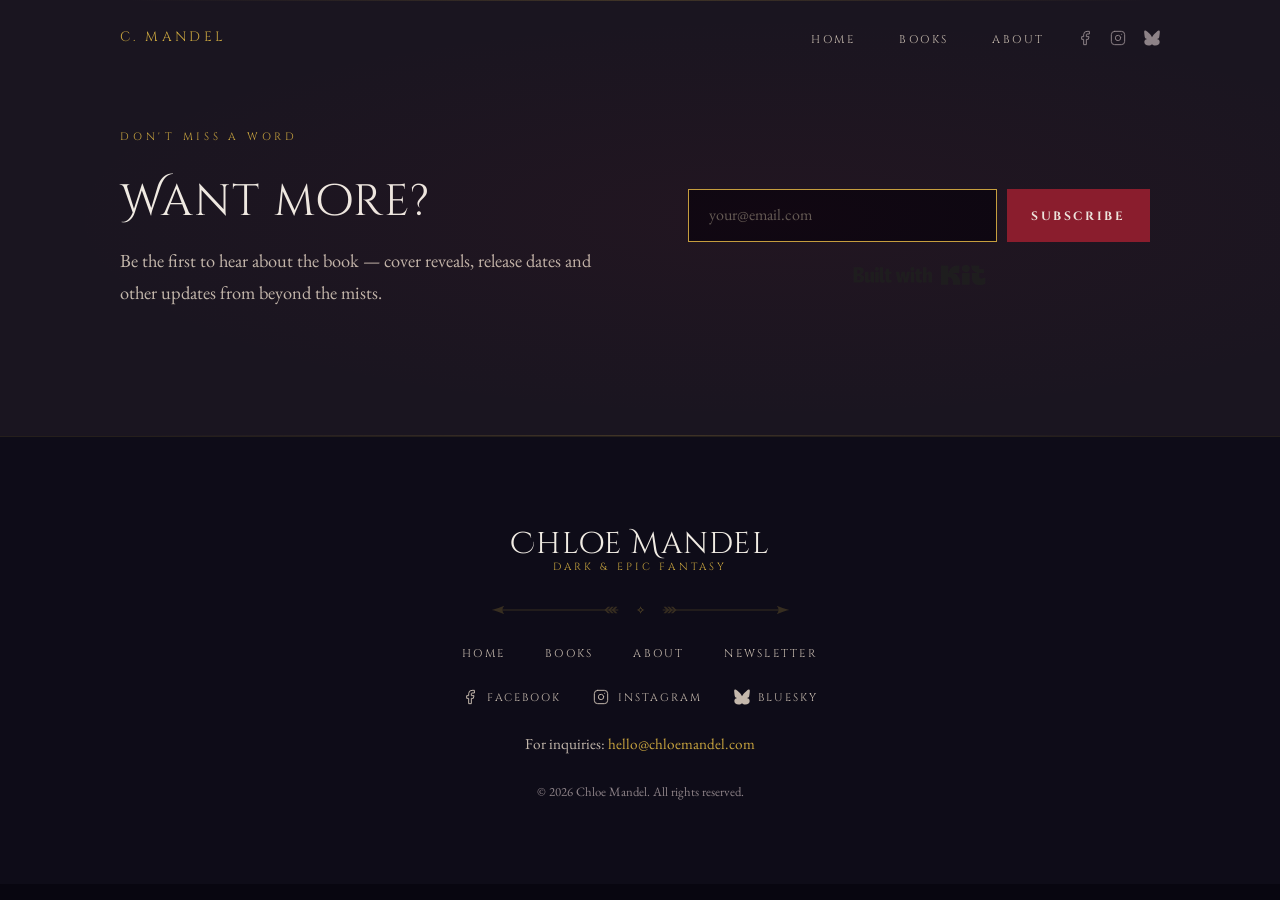
==== newsletter/index.html @ 5cdb10df "Add newsletter page" ====
<!DOCTYPE html>
<html lang="en">
<head>
  <meta charset="UTF-8">
  <meta name="viewport" content="width=device-width, initial-scale=1.0">

  <!-- ── Primary meta ───────────────────────────────────────── -->
  <title>Join the Newsletter — Chloe Mandel</title>
  <meta name="description" content="Be the first to hear about Chloe Mandel's dark epic fantasy debut, Curse of Nohvan — cover reveals, release dates and updates from beyond the mists.">
  <meta name="author" content="Chloe Mandel">
  <meta name="theme-color" content="#c9a53f" />
  <link rel="manifest" href="/manifest.json">

  <!-- ── Favicon ────────────────────────────────────────────── -->
  <link rel="icon" href="/images/favicon.svg" type="image/svg+xml">
  <link rel="icon" type="image/png" sizes="32x32" href="/images/favicon.png" />

  <!-- ── Apple touch icon ────────────────────────────────────────────── -->
  <link rel="apple-touch-icon" sizes="180x180" href="/images/apple-touch-icon.png" />

  <!-- ── Open Graph (Facebook, Instagram link previews, etc.) ─ -->
  <meta property="og:type"        content="website">
  <meta property="og:site_name"   content="Chloe Mandel">
  <meta property="og:title"       content="Join the Newsletter — Chloe Mandel">
  <meta property="og:description" content="Be the first to hear about Chloe Mandel's dark epic fantasy debut, Curse of Nohvan — cover reveals, release dates and updates from beyond the mists.">
  <meta property="og:url"         content="https://chloemandel.com/newsletter">
  <meta property="og:image"        content="https://chloemandel.com/images/og-image.jpg">
  <meta property="og:image:width"  content="1200">
  <meta property="og:image:height" content="630">
  <meta property="og:image:type"   content="image/jpeg">
  <meta property="og:image:alt" content="Dark epic fantasy teaser graphic for Chloe Mandel's upcoming debut novel, Curse of Nohvan." />
  <meta property="og:locale" content="en_GB" />

  <!-- ── Twitter / X Card (also used by Bluesky for previews) ─ -->
  <meta name="twitter:card"        content="summary_large_image">
  <meta name="twitter:title"       content="Join the Newsletter — Chloe Mandel">
  <meta name="twitter:description" content="Be the first to hear about Chloe Mandel's dark epic fantasy debut, Curse of Nohvan.">
  <meta name="twitter:image"       content="https://chloemandel.com/images/og-image.jpg">

  <!-- ── Canonical ────────────────────────────────────────────── -->
  <link rel="canonical" href="https://chloemandel.com/newsletter">

  <!-- ── Google Fonts ──────────────────────────────────────── -->
  <link rel="preconnect" href="https://fonts.googleapis.com">
  <link rel="preconnect" href="https://fonts.gstatic.com" crossorigin>
  <link rel="stylesheet" href="https://fonts.googleapis.com/css2?family=Cinzel+Decorative:wght@400;700&family=Cinzel:wght@400;500;600&family=EB+Garamond:ital,wght@0,400;0,500;1,400;1,500&display=swap">

  <!-- ── Theme (edit css/themes/current.css to switch themes) ── -->
  <link rel="stylesheet" href="/css/themes/current.css">
  <link rel="stylesheet" href="/css/style.css">

  <!-- ── Analytics ── -->
  <script defer src="https://cloud.umami.is/script.js" data-website-id="4a0a8cc6-1ae1-4042-9373-380e401a9824"></script>
</head>
<body>

  <!-- ══════════════════════════════
       NAVIGATION
  ══════════════════════════════ -->
  <header class="nav" id="nav">
    <div class="nav-inner">
      <a href="/index.html#home" class="nav-logo">C. Mandel</a>

      <nav>
        <ul class="nav-links" id="nav-links">
          <li><a href="/index.html#home">Home</a></li>
          <li><a href="/index.html#books">Books</a></li>
          <li><a href="/index.html#about">About</a></li>
        </ul>
      </nav>

      <!-- SOCIAL NAV — uncomment per platform as accounts go live -->
      <div class="nav-social" aria-label="Social media">
        <a href="https://www.facebook.com/profile.php?id=61591605517457" class="nav-social-link" aria-label="Facebook" rel="noopener noreferrer">
          <svg width="16" height="16" viewBox="0 0 24 24" fill="none" stroke="currentColor" stroke-width="1.5" stroke-linecap="round" stroke-linejoin="round" aria-hidden="true"><path d="M18 2h-3a5 5 0 0 0-5 5v3H7v4h3v8h4v-8h3l1-4h-4V7a1 1 0 0 1 1-1h3z"/></svg>
        </a>
        <a href="https://www.instagram.com/chloemandelwrites" class="nav-social-link" aria-label="Instagram" rel="noopener noreferrer">
          <svg width="16" height="16" viewBox="0 0 24 24" fill="none" stroke="currentColor" stroke-width="1.5" stroke-linecap="round" stroke-linejoin="round" aria-hidden="true"><rect x="2" y="2" width="20" height="20" rx="5"/><path d="M16 11.37A4 4 0 1 1 12.63 8 4 4 0 0 1 16 11.37z"/><line x1="17.5" y1="6.5" x2="17.51" y2="6.5"/></svg>
        </a>
        <a href="https://bsky.app/profile/chloemandel.com" class="nav-social-link" aria-label="Bluesky" rel="noopener noreferrer">
          <svg width="16" height="16" viewBox="0 0 24 24" fill="currentColor" aria-hidden="true"><path d="M12 10.8c-1.087-2.114-4.046-6.053-6.798-7.995C3.566 1.266 1.773.473 1.204.687c-.583.226-.93.959-.93 1.815 0 1.858.67 7.62 1.076 8.753.58 1.63 1.88 2.085 3.065 2.085.166 0 .33-.008.492-.024-.949.114-1.8.384-2.485.833C1.293 14.85.5 16.12.5 17.93c0 3.16 2.427 5.24 6.57 5.24 1.89 0 3.643-.477 4.214-1.434a9.94 9.94 0 0 0 .716-.466 9.94 9.94 0 0 0 .716.466c.571.957 2.324 1.434 4.214 1.434 4.143 0 6.57-2.08 6.57-5.24 0-1.81-.793-3.08-1.922-3.763-.685-.449-1.537-.719-2.485-.833.162.016.326.024.492.024 1.185 0 2.484-.455 3.065-2.085.406-1.133 1.076-6.895 1.076-8.753 0-.856-.347-1.59-.93-1.815-.569-.214-2.362.579-4 2.118C16.046 4.747 13.087 8.686 12 10.8z"/></svg>
        </a>
      </div>

      <button class="nav-toggle" aria-label="Toggle navigation" aria-expanded="false">
        <span></span>
        <span></span>
        <span></span>
      </button>
    </div>
  </header>

  <main>

    <!-- ══════════════════════════════
         NEWSLETTER
    ══════════════════════════════ -->
    <section id="newsletter" class="section section--newsletter fade-in">
      <div class="newsletter-atmosphere" aria-hidden="true"></div>
      <div class="container">
        <div class="newsletter-inner">

          <div class="newsletter-content">
            <span class="section-eyebrow">Don't miss a word</span>
            <h2 class="newsletter-title">Want more?</h2>
            <p class="newsletter-desc">
              Be the first to hear about the book &mdash; cover reveals, release dates and other updates from beyond the mists.
            </p>
          </div>

          <script async src="https://f.convertkit.com/ckjs/ck.5.js"></script>
          <form action="https://app.kit.com/forms/9597951/subscriptions" class="seva-form formkit-form" method="post" data-sv-form="9597951" data-uid="ffc2db7f0d" data-format="inline" data-version="5" data-options="{&quot;settings&quot;:{&quot;after_subscribe&quot;:{&quot;action&quot;:&quot;message&quot;,&quot;success_message&quot;:&quot;Success! Now check your email to confirm your subscription.&quot;,&quot;redirect_url&quot;:&quot;&quot;},&quot;analytics&quot;:{&quot;google&quot;:null,&quot;fathom&quot;:null,&quot;facebook&quot;:null,&quot;segment&quot;:null,&quot;pinterest&quot;:null,&quot;sparkloop&quot;:null,&quot;googletagmanager&quot;:null},&quot;modal&quot;:{&quot;trigger&quot;:&quot;timer&quot;,&quot;scroll_percentage&quot;:null,&quot;timer&quot;:5,&quot;devices&quot;:&quot;all&quot;,&quot;show_once_every&quot;:15},&quot;powered_by&quot;:{&quot;show&quot;:true,&quot;url&quot;:&quot;https://kit.com/features/forms?utm_campaign=poweredby&amp;utm_content=form&amp;utm_medium=referral&amp;utm_source=dynamic&quot;},&quot;recaptcha&quot;:{&quot;enabled&quot;:true},&quot;return_visitor&quot;:{&quot;action&quot;:&quot;show&quot;,&quot;custom_content&quot;:&quot;&quot;},&quot;slide_in&quot;:{&quot;display_in&quot;:&quot;bottom_right&quot;,&quot;trigger&quot;:&quot;timer&quot;,&quot;scroll_percentage&quot;:null,&quot;timer&quot;:5,&quot;devices&quot;:&quot;all&quot;,&quot;show_once_every&quot;:15},&quot;sticky_bar&quot;:{&quot;display_in&quot;:&quot;top&quot;,&quot;trigger&quot;:&quot;timer&quot;,&quot;scroll_percentage&quot;:null,&quot;timer&quot;:5,&quot;devices&quot;:&quot;all&quot;,&quot;show_once_every&quot;:15}},&quot;version&quot;:&quot;5&quot;}" min-width="400 500 600 700 800"><div data-style="clean"><ul class="formkit-alert formkit-alert-error" data-element="errors" data-group="alert"></ul><div data-element="fields" data-stacked="false" class="seva-fields formkit-fields"><div class="formkit-field"><input class="formkit-input" name="email_address" aria-label="your@email.com" placeholder="your@email.com" required="" type="email" style="color: rgb(122, 111, 101); border-color: rgb(201, 165, 63); border-radius: 0px; font-weight: 400;"></div><button data-element="submit" class="formkit-submit formkit-submit" style="color: rgb(241, 236, 228); background-color: rgb(138, 29, 45); border-radius: 0px; font-weight: 700;"><div class="formkit-spinner"><div></div><div></div><div></div></div><span class="">Subscribe</span></button></div><div class="formkit-powered-by-convertkit-container"><a href="https://kit.com/features/forms?utm_campaign=poweredby&amp;utm_content=form&amp;utm_medium=referral&amp;utm_source=dynamic" data-element="powered-by" class="formkit-powered-by-convertkit" data-variant="dark" target="_blank" rel="nofollow noopener">Built with Kit</a></div></div><style>.formkit-form[data-uid="ffc2db7f0d"] *{box-sizing:border-box;}.formkit-form[data-uid="ffc2db7f0d"]{-webkit-font-smoothing:antialiased;-moz-osx-font-smoothing:grayscale;}.formkit-form[data-uid="ffc2db7f0d"] legend{border:none;font-size:inherit;margin-bottom:10px;padding:0;position:relative;display:table;}.formkit-form[data-uid="ffc2db7f0d"] fieldset{border:0;padding:0.01em 0 0 0;margin:0;min-width:0;}.formkit-form[data-uid="ffc2db7f0d"] body:not(:-moz-handler-blocked) fieldset{display:table-cell;}.formkit-form[data-uid="ffc2db7f0d"] h1,.formkit-form[data-uid="ffc2db7f0d"] h2,.formkit-form[data-uid="ffc2db7f0d"] h3,.formkit-form[data-uid="ffc2db7f0d"] h4,.formkit-form[data-uid="ffc2db7f0d"] h5,.formkit-form[data-uid="ffc2db7f0d"] h6{color:inherit;font-size:inherit;font-weight:inherit;}.formkit-form[data-uid="ffc2db7f0d"] h2{font-size:1.5em;margin:1em 0;}.formkit-form[data-uid="ffc2db7f0d"] h3{font-size:1.17em;margin:1em 0;}.formkit-form[data-uid="ffc2db7f0d"] p{color:inherit;font-size:inherit;font-weight:inherit;}.formkit-form[data-uid="ffc2db7f0d"] ol:not([template-default]),.formkit-form[data-uid="ffc2db7f0d"] ul:not([template-default]),.formkit-form[data-uid="ffc2db7f0d"] blockquote:not([template-default]){text-align:left;}.formkit-form[data-uid="ffc2db7f0d"] p:not([template-default]),.formkit-form[data-uid="ffc2db7f0d"] hr:not([template-default]),.formkit-form[data-uid="ffc2db7f0d"] blockquote:not([template-default]),.formkit-form[data-uid="ffc2db7f0d"] ol:not([template-default]),.formkit-form[data-uid="ffc2db7f0d"] ul:not([template-default]){color:inherit;font-style:initial;}.formkit-form[data-uid="ffc2db7f0d"] .ordered-list,.formkit-form[data-uid="ffc2db7f0d"] .unordered-list{list-style-position:outside !important;padding-left:1em;}.formkit-form[data-uid="ffc2db7f0d"] .list-item{padding-left:0;}.formkit-form[data-uid="ffc2db7f0d"][data-format="modal"]{display:none;}.formkit-form[data-uid="ffc2db7f0d"][data-format="slide in"]{display:none;}.formkit-form[data-uid="ffc2db7f0d"][data-format="sticky bar"]{display:none;}.formkit-sticky-bar .formkit-form[data-uid="ffc2db7f0d"][data-format="sticky bar"]{display:block;}.formkit-form[data-uid="ffc2db7f0d"] .formkit-input,.formkit-form[data-uid="ffc2db7f0d"] .formkit-select,.formkit-form[data-uid="ffc2db7f0d"] .formkit-checkboxes{width:100%;}.formkit-form[data-uid="ffc2db7f0d"] .formkit-button,.formkit-form[data-uid="ffc2db7f0d"] .formkit-submit{border:0;border-radius:5px;color:#ffffff;cursor:pointer;display:inline-block;text-align:center;font-size:15px;font-weight:500;cursor:pointer;margin-bottom:15px;overflow:hidden;padding:0;position:relative;vertical-align:middle;}.formkit-form[data-uid="ffc2db7f0d"] .formkit-button:hover,.formkit-form[data-uid="ffc2db7f0d"] .formkit-submit:hover,.formkit-form[data-uid="ffc2db7f0d"] .formkit-button:focus,.formkit-form[data-uid="ffc2db7f0d"] .formkit-submit:focus{outline:none;}.formkit-form[data-uid="ffc2db7f0d"] .formkit-button:hover > span,.formkit-form[data-uid="ffc2db7f0d"] .formkit-submit:hover > span,.formkit-form[data-uid="ffc2db7f0d"] .formkit-button:focus > span,.formkit-form[data-uid="ffc2db7f0d"] .formkit-submit:focus > span{background-color:rgba(0,0,0,0.1);}.formkit-form[data-uid="ffc2db7f0d"] .formkit-button > span,.formkit-form[data-uid="ffc2db7f0d"] .formkit-submit > span{display:block;-webkit-transition:all 300ms ease-in-out;transition:all 300ms ease-in-out;padding:12px 24px;}.formkit-form[data-uid="ffc2db7f0d"] .formkit-input{background:#ffffff;font-size:15px;padding:12px;border:1px solid #e3e3e3;-webkit-flex:1 0 auto;-ms-flex:1 0 auto;flex:1 0 auto;line-height:1.4;margin:0;-webkit-transition:border-color ease-out 300ms;transition:border-color ease-out 300ms;}.formkit-form[data-uid="ffc2db7f0d"] .formkit-input:focus{outline:none;border-color:#1677be;-webkit-transition:border-color ease 300ms;transition:border-color ease 300ms;}.formkit-form[data-uid="ffc2db7f0d"] .formkit-input::-webkit-input-placeholder{color:inherit;opacity:0.8;}.formkit-form[data-uid="ffc2db7f0d"] .formkit-input::-moz-placeholder{color:inherit;opacity:0.8;}.formkit-form[data-uid="ffc2db7f0d"] .formkit-input:-ms-input-placeholder{color:inherit;opacity:0.8;}.formkit-form[data-uid="ffc2db7f0d"] .formkit-input::placeholder{color:inherit;opacity:0.8;}.formkit-form[data-uid="ffc2db7f0d"] [data-group="dropdown"]{position:relative;display:inline-block;width:100%;}.formkit-form[data-uid="ffc2db7f0d"] [data-group="dropdown"]::before{content:"";top:calc(50% - 2.5px);right:10px;position:absolute;pointer-events:none;border-color:#4f4f4f transparent transparent transparent;border-style:solid;border-width:6px 6px 0 6px;height:0;width:0;z-index:999;}.formkit-form[data-uid="ffc2db7f0d"] [data-group="dropdown"] select{height:auto;width:100%;cursor:pointer;color:#333333;line-height:1.4;margin-bottom:0;padding:0 6px;-webkit-appearance:none;-moz-appearance:none;appearance:none;font-size:15px;padding:12px;padding-right:25px;border:1px solid #e3e3e3;background:#ffffff;}.formkit-form[data-uid="ffc2db7f0d"] [data-group="dropdown"] select:focus{outline:none;}.formkit-form[data-uid="ffc2db7f0d"] [data-group="checkboxes"]{text-align:left;margin:0;}.formkit-form[data-uid="ffc2db7f0d"] [data-group="checkboxes"] [data-group="checkbox"]{margin-bottom:10px;}.formkit-form[data-uid="ffc2db7f0d"] [data-group="checkboxes"] [data-group="checkbox"] *{cursor:pointer;}.formkit-form[data-uid="ffc2db7f0d"] [data-group="checkboxes"] [data-group="checkbox"]:last-of-type{margin-bottom:0;}.formkit-form[data-uid="ffc2db7f0d"] [data-group="checkboxes"] [data-group="checkbox"] input[type="checkbox"]{display:none;}.formkit-form[data-uid="ffc2db7f0d"] [data-group="checkboxes"] [data-group="checkbox"] input[type="checkbox"] + label::after{content:none;}.formkit-form[data-uid="ffc2db7f0d"] [data-group="checkboxes"] [data-group="checkbox"] input[type="checkbox"]:checked + label::after{border-color:#ffffff;content:"";}.formkit-form[data-uid="ffc2db7f0d"] [data-group="checkboxes"] [data-group="checkbox"] input[type="checkbox"]:checked + label::before{background:#10bf7a;border-color:#10bf7a;}.formkit-form[data-uid="ffc2db7f0d"] [data-group="checkboxes"] [data-group="checkbox"] label{position:relative;display:inline-block;padding-left:28px;}.formkit-form[data-uid="ffc2db7f0d"] [data-group="checkboxes"] [data-group="checkbox"] label::before,.formkit-form[data-uid="ffc2db7f0d"] [data-group="checkboxes"] [data-group="checkbox"] label::after{position:absolute;content:"";display:inline-block;}.formkit-form[data-uid="ffc2db7f0d"] [data-group="checkboxes"] [data-group="checkbox"] label::before{height:16px;width:16px;border:1px solid #e3e3e3;background:#ffffff;left:0px;top:3px;}.formkit-form[data-uid="ffc2db7f0d"] [data-group="checkboxes"] [data-group="checkbox"] label::after{height:4px;width:8px;border-left:2px solid #4d4d4d;border-bottom:2px solid #4d4d4d;-webkit-transform:rotate(-45deg);-ms-transform:rotate(-45deg);transform:rotate(-45deg);left:4px;top:8px;}.formkit-form[data-uid="ffc2db7f0d"] .formkit-alert{background:#f9fafb;border:1px solid #e3e3e3;border-radius:5px;-webkit-flex:1 0 auto;-ms-flex:1 0 auto;flex:1 0 auto;list-style:none;margin:25px auto;padding:12px;text-align:center;width:100%;}.formkit-form[data-uid="ffc2db7f0d"] .formkit-alert:empty{display:none;}.formkit-form[data-uid="ffc2db7f0d"] .formkit-alert-success{background:#d3fbeb;border-color:#10bf7a;color:#0c905c;}.formkit-form[data-uid="ffc2db7f0d"] .formkit-alert-error{background:#fde8e2;border-color:#f2643b;color:#ea4110;}.formkit-form[data-uid="ffc2db7f0d"] .formkit-spinner{display:-webkit-box;display:-webkit-flex;display:-ms-flexbox;display:flex;height:0px;width:0px;margin:0 auto;position:absolute;top:0;left:0;right:0;width:0px;overflow:hidden;text-align:center;-webkit-transition:all 300ms ease-in-out;transition:all 300ms ease-in-out;}.formkit-form[data-uid="ffc2db7f0d"] .formkit-spinner > div{margin:auto;width:12px;height:12px;background-color:#fff;opacity:0.3;border-radius:100%;display:inline-block;-webkit-animation:formkit-bouncedelay-formkit-form-data-uid-ffc2db7f0d- 1.4s infinite ease-in-out both;animation:formkit-bouncedelay-formkit-form-data-uid-ffc2db7f0d- 1.4s infinite ease-in-out both;}.formkit-form[data-uid="ffc2db7f0d"] .formkit-spinner > div:nth-child(1){-webkit-animation-delay:-0.32s;animation-delay:-0.32s;}.formkit-form[data-uid="ffc2db7f0d"] .formkit-spinner > div:nth-child(2){-webkit-animation-delay:-0.16s;animation-delay:-0.16s;}.formkit-form[data-uid="ffc2db7f0d"] .formkit-submit[data-active] .formkit-spinner{opacity:1;height:100%;width:50px;}.formkit-form[data-uid="ffc2db7f0d"] .formkit-submit[data-active] .formkit-spinner ~ span{opacity:0;}.formkit-form[data-uid="ffc2db7f0d"] .formkit-powered-by[data-active="false"]{opacity:0.35;}.formkit-form[data-uid="ffc2db7f0d"] .formkit-powered-by-convertkit-container{display:-webkit-box;display:-webkit-flex;display:-ms-flexbox;display:flex;width:100%;margin:10px 0;position:relative;}.formkit-form[data-uid="ffc2db7f0d"] .formkit-powered-by-convertkit-container[data-active="false"]{opacity:0.35;}.formkit-form[data-uid="ffc2db7f0d"] .formkit-powered-by-convertkit{-webkit-align-items:center;-webkit-box-align:center;-ms-flex-align:center;align-items:center;background-color:#ffffff;border-radius:9px;color:#3d3d3d;cursor:pointer;display:block;height:36px;margin:0 auto;opacity:0.95;padding:0;-webkit-text-decoration:none;text-decoration:none;text-indent:100%;-webkit-transition:ease-in-out all 200ms;transition:ease-in-out all 200ms;white-space:nowrap;overflow:hidden;-webkit-user-select:none;-moz-user-select:none;-ms-user-select:none;user-select:none;width:157px;background-repeat:no-repeat;background-position:center;background-image:url("data:image/svg+xml;charset=utf8,%3Csvg width='133' height='36' viewBox='0 0 133 36' fill='none' xmlns='http://www.w3.org/2000/svg'%3E%3Cpath d='M0.861 25.5C0.735 25.5 0.651 25.416 0.651 25.29V10.548C0.651 10.422 0.735 10.338 0.861 10.338H6.279C9.072 10.338 10.668 11.451 10.668 13.824C10.668 15.819 9.219 16.932 8.001 17.226C7.707 17.268 7.707 17.625 8.022 17.688C9.912 18.108 11.088 19.116 11.088 21.321C11.088 23.715 9.429 25.5 6.426 25.5H0.861ZM5.397 23.085C6.825 23.085 7.518 22.224 7.518 21.006C7.518 19.683 6.825 18.948 5.397 18.948H4.2V23.085H5.397ZM5.313 16.617C6.51 16.617 7.245 15.945 7.245 14.601C7.245 13.383 6.51 12.753 5.25 12.753H4.2V16.617H5.313ZM17.9758 23.883C17.9758 23.568 17.6608 23.505 17.5348 23.799C17.0308 24.954 16.1698 25.731 14.5528 25.731C12.8728 25.731 12.0958 24.471 12.0958 22.707V14.937C12.0958 14.811 12.1798 14.727 12.3058 14.727H15.2248C15.3508 14.727 15.4348 14.811 15.4348 14.937V21.657C15.4348 22.581 15.7708 23.022 16.4638 23.022C17.1778 23.022 17.6188 22.581 17.6188 21.657V14.937C17.6188 14.811 17.7028 14.727 17.8288 14.727H20.7478C20.8738 14.727 20.9578 14.811 20.9578 14.937V25.29C20.9578 25.416 20.8738 25.5 20.7478 25.5H18.1858C18.0598 25.5 17.9758 25.416 17.9758 25.29V23.883ZM25.6141 25.29C25.6141 25.416 25.5301 25.5 25.4041 25.5H22.4851C22.3591 25.5 22.2751 25.416 22.2751 25.29V14.937C22.2751 14.811 22.3591 14.727 22.4851 14.727H25.4041C25.5301 14.727 25.6141 14.811 25.6141 14.937V25.29ZM23.9131 13.74C22.8001 13.74 22.0441 12.942 22.0441 11.934C22.0441 10.926 22.8001 10.107 23.9131 10.107C25.0051 10.107 25.7611 10.926 25.7611 11.934C25.7611 12.942 25.0051 13.74 23.9131 13.74ZM26.7883 10.548C26.7883 10.422 26.8723 10.338 26.9983 10.338H29.9173C30.0433 10.338 30.1273 10.422 30.1273 10.548V22.056C30.1273 22.749 30.2533 23.085 30.8203 23.085C31.0093 23.085 31.1983 23.043 31.3663 23.001C31.5133 22.959 31.6183 22.959 31.6183 23.127V25.059C31.6183 25.164 31.5763 25.269 31.4923 25.311C30.9673 25.521 30.2953 25.71 29.5813 25.71C27.7123 25.71 26.7883 24.639 26.7883 22.476V10.548ZM32.4237 14.727C32.8227 14.727 32.9277 14.538 32.9697 14.055L33.1167 12.039C33.1167 11.913 33.2217 11.829 33.3477 11.829H35.8887C36.0147 11.829 36.0987 11.913 36.0987 12.039V14.517C36.0987 14.643 36.1827 14.727 36.3087 14.727H38.2827C38.4087 14.727 38.4927 14.811 38.4927 14.937V16.659C38.4927 16.785 38.4087 16.869 38.2827 16.869H36.0777V22.056C36.0777 22.875 36.5397 23.085 37.0647 23.085C37.4847 23.085 37.9467 22.938 38.3247 22.707C38.4717 22.623 38.5767 22.665 38.5767 22.833V24.828C38.5767 24.933 38.5347 25.017 38.4507 25.08C37.8417 25.458 36.9807 25.71 36.0357 25.71C34.2927 25.71 32.7387 24.912 32.7387 22.476V16.869H31.8567C31.7307 16.869 31.6467 16.785 31.6467 16.659V14.937C31.6467 14.811 31.7307 14.727 31.8567 14.727H32.4237ZM51.3808 14.727C51.5068 14.727 51.5908 14.79 51.6118 14.916L52.3888 19.851L52.5778 21.174C52.6198 21.468 52.9558 21.468 52.9768 21.174C53.0398 20.712 53.0818 20.271 53.1658 19.83L53.8798 14.916C53.9008 14.79 53.9848 14.727 54.1108 14.727H56.6728C56.8198 14.727 56.8828 14.811 56.8618 14.958L54.6778 25.311C54.6568 25.437 54.5728 25.5 54.4468 25.5H51.3178C51.1918 25.5 51.1078 25.437 51.0868 25.311L50.1208 20.082L49.8898 18.633C49.8688 18.444 49.6588 18.444 49.6378 18.633L49.4068 20.103L48.5458 25.311C48.5248 25.437 48.4408 25.5 48.3148 25.5H45.2068C45.0808 25.5 44.9968 25.437 44.9758 25.311L42.8128 14.958C42.7918 14.811 42.8548 14.727 43.0018 14.727H45.9628C46.0888 14.727 46.1728 14.79 46.1938 14.916L46.9288 19.83C47.0128 20.271 47.0758 20.754 47.1388 21.195C47.2018 21.51 47.4748 21.531 47.5378 21.195L47.7478 19.872L48.6088 14.916C48.6298 14.79 48.7138 14.727 48.8398 14.727H51.3808ZM61.1582 25.29C61.1582 25.416 61.0742 25.5 60.9482 25.5H58.0292C57.9032 25.5 57.8192 25.416 57.8192 25.29V14.937C57.8192 14.811 57.9032 14.727 58.0292 14.727H60.9482C61.0742 14.727 61.1582 14.811 61.1582 14.937V25.29ZM59.4572 13.74C58.3442 13.74 57.5882 12.942 57.5882 11.934C57.5882 10.926 58.3442 10.107 59.4572 10.107C60.5492 10.107 61.3052 10.926 61.3052 11.934C61.3052 12.942 60.5492 13.74 59.4572 13.74ZM62.8154 14.727C63.2144 14.727 63.3194 14.538 63.3614 14.055L63.5084 12.039C63.5084 11.913 63.6134 11.829 63.7394 11.829H66.2804C66.4064 11.829 66.4904 11.913 66.4904 12.039V14.517C66.4904 14.643 66.5744 14.727 66.7004 14.727H68.6744C68.8004 14.727 68.8844 14.811 68.8844 14.937V16.659C68.8844 16.785 68.8004 16.869 68.6744 16.869H66.4694V22.056C66.4694 22.875 66.9314 23.085 67.4564 23.085C67.8764 23.085 68.3384 22.938 68.7164 22.707C68.8634 22.623 68.9684 22.665 68.9684 22.833V24.828C68.9684 24.933 68.9264 25.017 68.8424 25.08C68.2334 25.458 67.3724 25.71 66.4274 25.71C64.6844 25.71 63.1304 24.912 63.1304 22.476V16.869H62.2484C62.1224 16.869 62.0384 16.785 62.0384 16.659V14.937C62.0384 14.811 62.1224 14.727 62.2484 14.727H62.8154ZM73.4298 16.323C73.4298 16.638 73.7868 16.68 73.9128 16.407C74.3748 15.315 75.1308 14.496 76.6008 14.496C78.2178 14.496 78.9528 15.609 78.9528 17.373V25.29C78.9528 25.416 78.8688 25.5 78.7428 25.5H75.8238C75.6978 25.5 75.6138 25.416 75.6138 25.29V18.633C75.6138 17.709 75.2778 17.268 74.5848 17.268C73.8708 17.268 73.4298 17.709 73.4298 18.633V25.29C73.4298 25.416 73.3458 25.5 73.2198 25.5H70.3008C70.1748 25.5 70.0908 25.416 70.0908 25.29V10.548C70.0908 10.422 70.1748 10.338 70.3008 10.338H73.2198C73.3458 10.338 73.4298 10.422 73.4298 10.548V16.323Z' fill='%231E1E1E'/%3E%3Cpath d='M100.132 16.3203C105.58 17.3761 107.272 22.4211 107.318 27.4961C107.318 27.6101 107.226 27.7041 107.112 27.7041H100.252C100.138 27.7041 100.046 27.6121 100.046 27.5001C100.026 23.5629 99.3877 20.0896 95.4865 19.9396C95.3705 19.9356 95.2725 20.0276 95.2725 20.1456V27.5001C95.2725 27.6141 95.1806 27.7061 95.0666 27.7061H88.206C88.092 27.7061 88 27.6141 88 27.5001V8.75585C88 8.64187 88.092 8.54989 88.206 8.54989H95.0686C95.1826 8.54989 95.2745 8.64187 95.2745 8.75585V15.7764C95.2745 15.8804 95.3585 15.9644 95.4625 15.9644C95.5445 15.9644 95.6185 15.9104 95.6425 15.8324C97.4081 10.0416 100.709 8.58588 106.07 8.55189C106.184 8.55189 106.276 8.64387 106.276 8.75785V15.7604C106.276 15.8744 106.184 15.9664 106.07 15.9664H100.166C100.066 15.9664 99.9856 16.0464 99.9856 16.1464C99.9856 16.2304 100.048 16.3043 100.132 16.3203ZM118.918 20.7095V16.1704C118.918 16.0564 119.01 15.9644 119.124 15.9644H124.173C124.273 15.9644 124.353 15.8844 124.353 15.7844C124.353 15.6985 124.291 15.6245 124.207 15.6085C120.256 14.8246 118.432 12.5511 118.37 8.75585C118.368 8.64387 118.458 8.54989 118.572 8.54989H125.986C126.1 8.54989 126.192 8.64187 126.192 8.75585V11.9532C126.192 12.0672 126.284 12.1592 126.398 12.1592H130.649C130.763 12.1592 130.855 12.2511 130.855 12.3651V15.7624C130.855 15.8764 130.763 15.9684 130.649 15.9684H126.398C126.284 15.9684 126.192 16.0604 126.192 16.1744V19.8356C126.192 21.1294 126.986 21.5553 128.04 21.5553C129.692 21.5553 131.323 20.8114 131.977 20.4735C132.113 20.4035 132.277 20.5015 132.277 20.6555V26.3543C132.277 26.5063 132.193 26.6463 132.059 26.7183C131.413 27.0582 129.418 28 127.136 28C122.435 27.996 118.918 26.0824 118.918 20.7095ZM109.266 27.4981V16.1704C109.266 16.0564 109.358 15.9644 109.472 15.9644H116.334C116.448 15.9644 116.54 16.0564 116.54 16.1704V27.4981C116.54 27.6121 116.448 27.7041 116.334 27.7041H109.472C109.358 27.7021 109.266 27.6101 109.266 27.4981ZM108.876 11.4913C108.876 13.4189 110.238 14.9826 112.853 14.9826C115.469 14.9826 116.83 13.4189 116.83 11.4913C116.83 9.56369 115.471 8 112.853 8C110.238 8 108.876 9.56369 108.876 11.4913Z' fill='%231E1E1E'/%3E%3C/svg%3E");}.formkit-form[data-uid="ffc2db7f0d"] .formkit-powered-by-convertkit:hover,.formkit-form[data-uid="ffc2db7f0d"] .formkit-powered-by-convertkit:focus{background-color:#ffffff;-webkit-transform:scale(1.025) perspective(1px);-ms-transform:scale(1.025) perspective(1px);transform:scale(1.025) perspective(1px);opacity:1;}.formkit-form[data-uid="ffc2db7f0d"] .formkit-powered-by-convertkit[data-variant="dark"],.formkit-form[data-uid="ffc2db7f0d"] .formkit-powered-by-convertkit[data-variant="light"]{background-color:transparent;border-color:transparent;width:133px;}.formkit-form[data-uid="ffc2db7f0d"] .formkit-powered-by-convertkit[data-variant="light"]{color:#ffffff;background-image:url("data:image/svg+xml;charset=utf8,%3Csvg width='133' height='36' viewBox='0 0 133 36' fill='none' xmlns='http://www.w3.org/2000/svg'%3E%3Cpath d='M0.861 25.5C0.735 25.5 0.651 25.416 0.651 25.29V10.548C0.651 10.422 0.735 10.338 0.861 10.338H6.279C9.072 10.338 10.668 11.451 10.668 13.824C10.668 15.819 9.219 16.932 8.001 17.226C7.707 17.268 7.707 17.625 8.022 17.688C9.912 18.108 11.088 19.116 11.088 21.321C11.088 23.715 9.429 25.5 6.426 25.5H0.861ZM5.397 23.085C6.825 23.085 7.518 22.224 7.518 21.006C7.518 19.683 6.825 18.948 5.397 18.948H4.2V23.085H5.397ZM5.313 16.617C6.51 16.617 7.245 15.945 7.245 14.601C7.245 13.383 6.51 12.753 5.25 12.753H4.2V16.617H5.313ZM17.9758 23.883C17.9758 23.568 17.6608 23.505 17.5348 23.799C17.0308 24.954 16.1698 25.731 14.5528 25.731C12.8728 25.731 12.0958 24.471 12.0958 22.707V14.937C12.0958 14.811 12.1798 14.727 12.3058 14.727H15.2248C15.3508 14.727 15.4348 14.811 15.4348 14.937V21.657C15.4348 22.581 15.7708 23.022 16.4638 23.022C17.1778 23.022 17.6188 22.581 17.6188 21.657V14.937C17.6188 14.811 17.7028 14.727 17.8288 14.727H20.7478C20.8738 14.727 20.9578 14.811 20.9578 14.937V25.29C20.9578 25.416 20.8738 25.5 20.7478 25.5H18.1858C18.0598 25.5 17.9758 25.416 17.9758 25.29V23.883ZM25.6141 25.29C25.6141 25.416 25.5301 25.5 25.4041 25.5H22.4851C22.3591 25.5 22.2751 25.416 22.2751 25.29V14.937C22.2751 14.811 22.3591 14.727 22.4851 14.727H25.4041C25.5301 14.727 25.6141 14.811 25.6141 14.937V25.29ZM23.9131 13.74C22.8001 13.74 22.0441 12.942 22.0441 11.934C22.0441 10.926 22.8001 10.107 23.9131 10.107C25.0051 10.107 25.7611 10.926 25.7611 11.934C25.7611 12.942 25.0051 13.74 23.9131 13.74ZM26.7883 10.548C26.7883 10.422 26.8723 10.338 26.9983 10.338H29.9173C30.0433 10.338 30.1273 10.422 30.1273 10.548V22.056C30.1273 22.749 30.2533 23.085 30.8203 23.085C31.0093 23.085 31.1983 23.043 31.3663 23.001C31.5133 22.959 31.6183 22.959 31.6183 23.127V25.059C31.6183 25.164 31.5763 25.269 31.4923 25.311C30.9673 25.521 30.2953 25.71 29.5813 25.71C27.7123 25.71 26.7883 24.639 26.7883 22.476V10.548ZM32.4237 14.727C32.8227 14.727 32.9277 14.538 32.9697 14.055L33.1167 12.039C33.1167 11.913 33.2217 11.829 33.3477 11.829H35.8887C36.0147 11.829 36.0987 11.913 36.0987 12.039V14.517C36.0987 14.643 36.1827 14.727 36.3087 14.727H38.2827C38.4087 14.727 38.4927 14.811 38.4927 14.937V16.659C38.4927 16.785 38.4087 16.869 38.2827 16.869H36.0777V22.056C36.0777 22.875 36.5397 23.085 37.0647 23.085C37.4847 23.085 37.9467 22.938 38.3247 22.707C38.4717 22.623 38.5767 22.665 38.5767 22.833V24.828C38.5767 24.933 38.5347 25.017 38.4507 25.08C37.8417 25.458 36.9807 25.71 36.0357 25.71C34.2927 25.71 32.7387 24.912 32.7387 22.476V16.869H31.8567C31.7307 16.869 31.6467 16.785 31.6467 16.659V14.937C31.6467 14.811 31.7307 14.727 31.8567 14.727H32.4237ZM51.3808 14.727C51.5068 14.727 51.5908 14.79 51.6118 14.916L52.3888 19.851L52.5778 21.174C52.6198 21.468 52.9558 21.468 52.9768 21.174C53.0398 20.712 53.0818 20.271 53.1658 19.83L53.8798 14.916C53.9008 14.79 53.9848 14.727 54.1108 14.727H56.6728C56.8198 14.727 56.8828 14.811 56.8618 14.958L54.6778 25.311C54.6568 25.437 54.5728 25.5 54.4468 25.5H51.3178C51.1918 25.5 51.1078 25.437 51.0868 25.311L50.1208 20.082L49.8898 18.633C49.8688 18.444 49.6588 18.444 49.6378 18.633L49.4068 20.103L48.5458 25.311C48.5248 25.437 48.4408 25.5 48.3148 25.5H45.2068C45.0808 25.5 44.9968 25.437 44.9758 25.311L42.8128 14.958C42.7918 14.811 42.8548 14.727 43.0018 14.727H45.9628C46.0888 14.727 46.1728 14.79 46.1938 14.916L46.9288 19.83C47.0128 20.271 47.0758 20.754 47.1388 21.195C47.2018 21.51 47.4748 21.531 47.5378 21.195L47.7478 19.872L48.6088 14.916C48.6298 14.79 48.7138 14.727 48.8398 14.727H51.3808ZM61.1582 25.29C61.1582 25.416 61.0742 25.5 60.9482 25.5H58.0292C57.9032 25.5 57.8192 25.416 57.8192 25.29V14.937C57.8192 14.811 57.9032 14.727 58.0292 14.727H60.9482C61.0742 14.727 61.1582 14.811 61.1582 14.937V25.29ZM59.4572 13.74C58.3442 13.74 57.5882 12.942 57.5882 11.934C57.5882 10.926 58.3442 10.107 59.4572 10.107C60.5492 10.107 61.3052 10.926 61.3052 11.934C61.3052 12.942 60.5492 13.74 59.4572 13.74ZM62.8154 14.727C63.2144 14.727 63.3194 14.538 63.3614 14.055L63.5084 12.039C63.5084 11.913 63.6134 11.829 63.7394 11.829H66.2804C66.4064 11.829 66.4904 11.913 66.4904 12.039V14.517C66.4904 14.643 66.5744 14.727 66.7004 14.727H68.6744C68.8004 14.727 68.8844 14.811 68.8844 14.937V16.659C68.8844 16.785 68.8004 16.869 68.6744 16.869H66.4694V22.056C66.4694 22.875 66.9314 23.085 67.4564 23.085C67.8764 23.085 68.3384 22.938 68.7164 22.707C68.8634 22.623 68.9684 22.665 68.9684 22.833V24.828C68.9684 24.933 68.9264 25.017 68.8424 25.08C68.2334 25.458 67.3724 25.71 66.4274 25.71C64.6844 25.71 63.1304 24.912 63.1304 22.476V16.869H62.2484C62.1224 16.869 62.0384 16.785 62.0384 16.659V14.937C62.0384 14.811 62.1224 14.727 62.2484 14.727H62.8154ZM73.4298 16.323C73.4298 16.638 73.7868 16.68 73.9128 16.407C74.3748 15.315 75.1308 14.496 76.6008 14.496C78.2178 14.496 78.9528 15.609 78.9528 17.373V25.29C78.9528 25.416 78.8688 25.5 78.7428 25.5H75.8238C75.6978 25.5 75.6138 25.416 75.6138 25.29V18.633C75.6138 17.709 75.2778 17.268 74.5848 17.268C73.8708 17.268 73.4298 17.709 73.4298 18.633V25.29C73.4298 25.416 73.3458 25.5 73.2198 25.5H70.3008C70.1748 25.5 70.0908 25.416 70.0908 25.29V10.548C70.0908 10.422 70.1748 10.338 70.3008 10.338H73.2198C73.3458 10.338 73.4298 10.422 73.4298 10.548V16.323Z' fill='white'/%3E%3Cpath d='M100.132 16.3203C105.58 17.3761 107.272 22.4211 107.318 27.4961C107.318 27.6101 107.226 27.7041 107.112 27.7041H100.252C100.138 27.7041 100.046 27.6121 100.046 27.5001C100.026 23.5629 99.3877 20.0896 95.4865 19.9396C95.3705 19.9356 95.2725 20.0276 95.2725 20.1456V27.5001C95.2725 27.6141 95.1806 27.7061 95.0666 27.7061H88.206C88.092 27.7061 88 27.6141 88 27.5001V8.75585C88 8.64187 88.092 8.54989 88.206 8.54989H95.0686C95.1826 8.54989 95.2745 8.64187 95.2745 8.75585V15.7764C95.2745 15.8804 95.3585 15.9644 95.4625 15.9644C95.5445 15.9644 95.6185 15.9104 95.6425 15.8324C97.4081 10.0416 100.709 8.58588 106.07 8.55189C106.184 8.55189 106.276 8.64387 106.276 8.75785V15.7604C106.276 15.8744 106.184 15.9664 106.07 15.9664H100.166C100.066 15.9664 99.9856 16.0464 99.9856 16.1464C99.9856 16.2304 100.048 16.3043 100.132 16.3203ZM118.918 20.7095V16.1704C118.918 16.0564 119.01 15.9644 119.124 15.9644H124.173C124.273 15.9644 124.353 15.8844 124.353 15.7844C124.353 15.6985 124.291 15.6245 124.207 15.6085C120.256 14.8246 118.432 12.5511 118.37 8.75585C118.368 8.64387 118.458 8.54989 118.572 8.54989H125.986C126.1 8.54989 126.192 8.64187 126.192 8.75585V11.9532C126.192 12.0672 126.284 12.1592 126.398 12.1592H130.649C130.763 12.1592 130.855 12.2511 130.855 12.3651V15.7624C130.855 15.8764 130.763 15.9684 130.649 15.9684H126.398C126.284 15.9684 126.192 16.0604 126.192 16.1744V19.8356C126.192 21.1294 126.986 21.5553 128.04 21.5553C129.692 21.5553 131.323 20.8114 131.977 20.4735C132.113 20.4035 132.277 20.5015 132.277 20.6555V26.3543C132.277 26.5063 132.193 26.6463 132.059 26.7183C131.413 27.0582 129.418 28 127.136 28C122.435 27.996 118.918 26.0824 118.918 20.7095ZM109.266 27.4981V16.1704C109.266 16.0564 109.358 15.9644 109.472 15.9644H116.334C116.448 15.9644 116.54 16.0564 116.54 16.1704V27.4981C116.54 27.6121 116.448 27.7041 116.334 27.7041H109.472C109.358 27.7021 109.266 27.6101 109.266 27.4981ZM108.876 11.4913C108.876 13.4189 110.238 14.9826 112.853 14.9826C115.469 14.9826 116.83 13.4189 116.83 11.4913C116.83 9.56369 115.471 8 112.853 8C110.238 8 108.876 9.56369 108.876 11.4913Z' fill='white'/%3E%3C/svg%3E");}@-webkit-keyframes formkit-bouncedelay-formkit-form-data-uid-ffc2db7f0d-{0%,80%,100%{-webkit-transform:scale(0);-ms-transform:scale(0);transform:scale(0);}40%{-webkit-transform:scale(1);-ms-transform:scale(1);transform:scale(1);}}@keyframes formkit-bouncedelay-formkit-form-data-uid-ffc2db7f0d-{0%,80%,100%{-webkit-transform:scale(0);-ms-transform:scale(0);transform:scale(0);}40%{-webkit-transform:scale(1);-ms-transform:scale(1);transform:scale(1);}}.formkit-form[data-uid="ffc2db7f0d"] blockquote{padding:10px 20px;margin:0 0 20px;border-left:5px solid #e1e1e1;}.formkit-form[data-uid="ffc2db7f0d"] .seva-custom-content{padding:15px;font-size:16px;color:#fff;mix-blend-mode:difference;}.formkit-form[data-uid="ffc2db7f0d"] .formkit-modal.guard{max-width:420px;width:100%;} .formkit-form[data-uid="ffc2db7f0d"]{max-width:700px;}.formkit-form[data-uid="ffc2db7f0d"] [data-style="clean"]{width:100%;}.formkit-form[data-uid="ffc2db7f0d"] .formkit-fields{display:-webkit-box;display:-webkit-flex;display:-ms-flexbox;display:flex;-webkit-flex-wrap:wrap;-ms-flex-wrap:wrap;flex-wrap:wrap;margin:0 auto;}.formkit-form[data-uid="ffc2db7f0d"] .formkit-field,.formkit-form[data-uid="ffc2db7f0d"] .formkit-submit{margin:0 0 15px 0;-webkit-flex:1 0 100%;-ms-flex:1 0 100%;flex:1 0 100%;}.formkit-form[data-uid="ffc2db7f0d"] .formkit-powered-by-convertkit-container{margin:0;}.formkit-form[data-uid="ffc2db7f0d"] .formkit-submit{position:static;}.formkit-form[data-uid="ffc2db7f0d"][min-width~="700"] [data-style="clean"],.formkit-form[data-uid="ffc2db7f0d"][min-width~="800"] [data-style="clean"]{padding:10px;padding-top:56px;}.formkit-form[data-uid="ffc2db7f0d"][min-width~="700"] .formkit-fields[data-stacked="false"],.formkit-form[data-uid="ffc2db7f0d"][min-width~="800"] .formkit-fields[data-stacked="false"]{margin-left:-5px;margin-right:-5px;}.formkit-form[data-uid="ffc2db7f0d"][min-width~="700"] .formkit-fields[data-stacked="false"] .formkit-field,.formkit-form[data-uid="ffc2db7f0d"][min-width~="800"] .formkit-fields[data-stacked="false"] .formkit-field,.formkit-form[data-uid="ffc2db7f0d"][min-width~="700"] .formkit-fields[data-stacked="false"] .formkit-submit,.formkit-form[data-uid="ffc2db7f0d"][min-width~="800"] .formkit-fields[data-stacked="false"] .formkit-submit{margin:0 5px 15px 5px;}.formkit-form[data-uid="ffc2db7f0d"][min-width~="700"] .formkit-fields[data-stacked="false"] .formkit-field,.formkit-form[data-uid="ffc2db7f0d"][min-width~="800"] .formkit-fields[data-stacked="false"] .formkit-field{-webkit-flex:100 1 auto;-ms-flex:100 1 auto;flex:100 1 auto;}.formkit-form[data-uid="ffc2db7f0d"][min-width~="700"] .formkit-fields[data-stacked="false"] .formkit-submit,.formkit-form[data-uid="ffc2db7f0d"][min-width~="800"] .formkit-fields[data-stacked="false"] .formkit-submit{-webkit-flex:1 1 auto;-ms-flex:1 1 auto;flex:1 1 auto;} .formkit-form[data-uid="ffc2db7f0d"] .formkit-input{background:#080610;font-family:'EB Garamond','Garamond',Georgia,serif;font-size:1rem;padding:0.9rem 1.25rem;}.formkit-form[data-uid="ffc2db7f0d"] .formkit-submit{font-family:'Cinzel','Palatino Linotype',serif;font-size:0.75rem;font-weight:500;-webkit-letter-spacing:0.22em;-moz-letter-spacing:0.22em;-ms-letter-spacing:0.22em;letter-spacing:0.22em;text-transform:uppercase;color:#f1ece4 !important;background-color:#8a1d2d !important;-webkit-transition: background-color 0.35s cubic-bezier(0.4,0,0.2,1),background 0.35s cubic-bezier(0.4,0,0.2,1), color 0.35s cubic-bezier(0.4,0,0.2,1)), -webkit-transform 0.2s cubic-bezier(0.4,0,0.2,1);-webkit-transition: background-color 0.35s cubic-bezier(0.4,0,0.2,1),background 0.35s cubic-bezier(0.4,0,0.2,1), color 0.35s cubic-bezier(0.4,0,0.2,1)), transform 0.2s cubic-bezier(0.4,0,0.2,1);;transition: background-color 0.35s cubic-bezier(0.4,0,0.2,1),background 0.35s cubic-bezier(0.4,0,0.2,1), color 0.35s cubic-bezier(0.4,0,0.2,1)), transform 0.2s cubic-bezier(0.4,0,0.2,1);;}.formkit-form[data-uid="ffc2db7f0d"] .formkit-submit:hover{background-color:#c0314a !important;-webkit-transform:translateY(-2px);-ms-transform:translateY(-2px);transform:translateY(-2px);}</style></form>    </section>
  </main>

  <!-- ══════════════════════════════
       FOOTER
  ══════════════════════════════ -->
  <footer class="footer">
    <div class="container">
      <div class="footer-inner">

        <div class="footer-brand">
          <p class="footer-name">Chloe Mandel</p>
          <p class="footer-tagline">Dark &amp; Epic Fantasy</p>
        </div>

        <div class="footer-rule" aria-hidden="true">
          <svg class="rule-arrow rule-arrow--left" xmlns="http://www.w3.org/2000/svg" viewBox="0 0 780 60"><rect x="74" y="27" width="696" height="6" fill="currentColor"/><polygon points="765,10 751,10 731,30 751,50 765,50 745,30" fill="currentColor"/><polygon points="743,10 729,10 709,30 729,50 743,50 723,30" fill="currentColor"/><polygon points="721,10 707,10 687,30 707,50 721,50 701,30" fill="currentColor"/><path d="M 85,5 Q 40,25 10,30 Q 40,35 85,55 Q 65,30 85,5 Z" fill="currentColor"/></svg>
          <span class="rule-glyph">✧</span>
          <svg class="rule-arrow rule-arrow--right" xmlns="http://www.w3.org/2000/svg" viewBox="0 0 780 60"><rect x="10" y="27" width="696" height="6" fill="currentColor"/><polygon points="15,10 29,10 49,30 29,50 15,50 35,30" fill="currentColor"/><polygon points="37,10 51,10 71,30 51,50 37,50 57,30" fill="currentColor"/><polygon points="59,10 73,10 93,30 73,50 59,50 79,30" fill="currentColor"/><path d="M 695,5 Q 740,25 770,30 Q 740,35 695,55 Q 715,30 695,5 Z" fill="currentColor"/></svg>
        </div>

        <nav class="footer-nav" aria-label="Footer navigation">
          <a href="/index.html#home">Home</a>
          <a href="/index.html#books">Books</a>
          <a href="/index.html#about">About</a>
          <a href="/newsletter">Newsletter</a>
        </nav>

        <!-- SOCIAL FOOTER — uncomment per platform as accounts go live -->
        <div class="footer-social" aria-label="Social media">
          <a href="https://www.facebook.com/profile.php?id=61591605517457" class="footer-social-link" aria-label="Facebook" rel="noopener noreferrer">
            <svg width="16" height="16" viewBox="0 0 24 24" fill="none" stroke="currentColor" stroke-width="1.5" stroke-linecap="round" stroke-linejoin="round" aria-hidden="true"><path d="M18 2h-3a5 5 0 0 0-5 5v3H7v4h3v8h4v-8h3l1-4h-4V7a1 1 0 0 1 1-1h3z"/></svg>
            <span>Facebook</span>
          </a>
          <a href="https://www.instagram.com/chloemandelwrites" class="footer-social-link" aria-label="Instagram" rel="noopener noreferrer">
            <svg width="16" height="16" viewBox="0 0 24 24" fill="none" stroke="currentColor" stroke-width="1.5" stroke-linecap="round" stroke-linejoin="round" aria-hidden="true"><rect x="2" y="2" width="20" height="20" rx="5"/><path d="M16 11.37A4 4 0 1 1 12.63 8 4 4 0 0 1 16 11.37z"/><line x1="17.5" y1="6.5" x2="17.51" y2="6.5"/></svg>
            <span>Instagram</span>
          </a>
          <a href="https://bsky.app/profile/chloemandel.com" class="footer-social-link" aria-label="Bluesky" rel="noopener noreferrer">
            <svg width="16" height="16" viewBox="0 0 24 24" fill="currentColor" aria-hidden="true"><path d="M12 10.8c-1.087-2.114-4.046-6.053-6.798-7.995C3.566 1.266 1.773.473 1.204.687c-.583.226-.93.959-.93 1.815 0 1.858.67 7.62 1.076 8.753.58 1.63 1.88 2.085 3.065 2.085.166 0 .33-.008.492-.024-.949.114-1.8.384-2.485.833C1.293 14.85.5 16.12.5 17.93c0 3.16 2.427 5.24 6.57 5.24 1.89 0 3.643-.477 4.214-1.434a9.94 9.94 0 0 0 .716-.466 9.94 9.94 0 0 0 .716.466c.571.957 2.324 1.434 4.214 1.434 4.143 0 6.57-2.08 6.57-5.24 0-1.81-.793-3.08-1.922-3.763-.685-.449-1.537-.719-2.485-.833.162.016.326.024.492.024 1.185 0 2.484-.455 3.065-2.085.406-1.133 1.076-6.895 1.076-8.753 0-.856-.347-1.59-.93-1.815-.569-.214-2.362.579-4 2.118C16.046 4.747 13.087 8.686 12 10.8z"/></svg>
            <span>Bluesky</span>
          </a>
        </div>

        <p class="footer-contact">
          For inquiries: <a href="mailto:hello@chloemandel.com">hello@chloemandel.com</a>
        </p>

        <p class="footer-copy">&copy; 2026 Chloe Mandel. All rights reserved.</p>

      </div>
    </div>
  </footer>

  <script src="/js/main.js"></script>
</body>
</html>
---- css/themes/current.css ----
/* ── Active theme ─────────────────────────────────────────
   Uncomment one line to switch themes everywhere
   (index.html and og-card.html both load this file)
   ──────────────────────────────────────────────────────── */

/* @import url('./dark-gothic.css'); */
/* @import url('./royal-gothic.css'); */
@import url('./dusk-eternal.css');
---- css/style.css ----
/* ══════════════════════════════════════════════════════════
   CHLOE MANDEL — AUTHOR WEBSITE
   Dark Epic Fantasy Design System
   ══════════════════════════════════════════════════════════ */

/* ─── LAYOUT & TIMING ────────────────────────────────────── */

:root {
  --section-pad: clamp(5rem, 10vw, 8rem);
  --ease-smooth: cubic-bezier(0.4, 0, 0.2, 1);
  --dur-fast:    0.2s;
  --dur-med:     0.35s;
  --dur-slow:    0.6s;
}

/* ─── RESET ──────────────────────────────────────────────── */

*, *::before, *::after {
  box-sizing: border-box;
  margin: 0;
  padding: 0;
}

html {
  scroll-behavior: smooth;
  -webkit-text-size-adjust: 100%;
}

body {
  background-color: var(--bg-void);
  color: var(--text);
  font-family: var(--font-body);
  font-size: clamp(1rem, 1.1vw, 1.125rem);
  line-height: 1.75;
  overflow-x: hidden;
  -webkit-font-smoothing: antialiased;
  -moz-osx-font-smoothing: grayscale;
}

img, svg {
  display: block;
  max-width: 100%;
}

ul { list-style: none; }

/* ─── TYPOGRAPHY BASE ────────────────────────────────────── */

h1, h2, h3 {
  font-family: var(--font-heading);
  font-weight: 400;
  letter-spacing: 0.04em;
  line-height: 1.15;
}

a {
  color: var(--gold);
  text-decoration: none;
  transition: color var(--dur-fast) var(--ease-smooth);
}

a:hover { color: var(--gold-bright); }

/* ─── LAYOUT ─────────────────────────────────────────────── */

.container {
  max-width: 1120px;
  margin: 0 auto;
  padding: 0 clamp(1.25rem, 5vw, 2.5rem);
}

.section {
  padding: var(--section-pad) 0;
  position: relative;
}

/* Top hairline on alternating sections */
.section--books::before,
.section--about::after {
  content: '';
  position: absolute;
  top: 0;
  left: 10%;
  right: 10%;
  height: 1px;
  background: linear-gradient(to right, transparent, var(--border-subtle), transparent);
}

/* ─── BUTTONS ────────────────────────────────────────────── */

.btn {
  display: inline-flex;
  align-items: center;
  justify-content: center;
  font-family: var(--font-heading);
  font-size: 0.72rem;
  font-weight: 500;
  letter-spacing: 0.22em;
  text-transform: uppercase;
  padding: 0.9rem 2.4rem;
  border: 1px solid transparent;
  cursor: pointer;
  transition:
    background var(--dur-med) var(--ease-smooth),
    border-color var(--dur-med) var(--ease-smooth),
    color var(--dur-med) var(--ease-smooth),
    transform var(--dur-fast) var(--ease-smooth);
  position: relative;
  overflow: hidden;
  white-space: nowrap;
}

.btn:hover { transform: translateY(-2px); }
.btn:active { transform: translateY(0); }

/* Primary: deep crimson fill */
.btn--primary {
  background: var(--crimson);
  border-color: var(--crimson);
  color: var(--text);
}

.btn--primary:hover {
  background: var(--crimson-bright);
  border-color: var(--crimson-bright);
  color: var(--text);
}

/* Ghost: transparent with border, no fill */
.btn--ghost {
  background: transparent;
  border-color: var(--text-a25);
  color: var(--text-dim);
}

.btn--ghost:hover {
  border-color: var(--text-dim);
  color: var(--text);
}

/* Outline: gold border */
.btn--outline {
  background: transparent;
  border-color: var(--border-subtle);
  color: var(--gold);
}

.btn--outline:hover {
  background: var(--gold-dim);
  border-color: var(--gold);
  color: var(--gold-bright);
}

.btn--sm {
  padding: 0.6rem 1.6rem;
  font-size: 0.66rem;
}

/* ─── SECTION ANATOMY ────────────────────────────────────── */

.section-header {
  text-align: center;
  margin-bottom: clamp(3rem, 6vw, 5rem);
}

.section-eyebrow {
  display: block;
  font-family: var(--font-heading);
  font-size: 0.67rem;
  letter-spacing: 0.35em;
  text-transform: uppercase;
  color: var(--gold);
  margin-bottom: 0.9rem;
}

.section-title {
  font-family: var(--font-display);
  font-size: clamp(2rem, 5vw, 3.25rem);
  color: var(--text);
  margin-bottom: 1.5rem;
}

.section-rule {
  display: flex;
  align-items: center;
  justify-content: center;
  gap: 1rem;
}

.section-rule--left {
  justify-content: flex-start;
}

/* ─── NAVIGATION ─────────────────────────────────────────── */

.nav {
  position: fixed;
  top: 0;
  left: 0;
  right: 0;
  z-index: 900;
  padding: 1.5rem 0;
  transition:
    padding var(--dur-med) var(--ease-smooth),
    background var(--dur-med) var(--ease-smooth),
    border-color var(--dur-med) var(--ease-smooth);
  border-bottom: 1px solid transparent;
}

.nav.is-scrolled {
  padding: 1rem 0;
  background: var(--bg-void-a92);
  backdrop-filter: blur(16px) saturate(1.2);
  -webkit-backdrop-filter: blur(16px) saturate(1.2);
  border-bottom-color: var(--border-dim);
}

.nav-inner {
  max-width: 1120px;
  margin: 0 auto;
  padding: 0 clamp(1.25rem, 5vw, 2.5rem);
  display: flex;
  align-items: center;
  gap: 2rem;
}

.nav-logo {
  font-family: var(--font-heading);
  font-size: 0.85rem;
  letter-spacing: 0.25em;
  text-transform: uppercase;
  color: var(--gold);
  flex-shrink: 0;
  margin-right: auto;
  transition: color var(--dur-fast);
}

.nav-logo:hover { color: var(--gold-bright); }

/* Nav social icons */
.nav-social {
  display: flex;
  align-items: center;
  gap: 1.1rem;
  flex-shrink: 0;
}

.nav-social-link {
  display: flex;
  align-items: center;
  color: var(--text-faint);
  transition: color var(--dur-fast);
}

.nav-social-link:hover {
  color: var(--text-dim);
}

.nav-links {
  display: flex;
  align-items: center;
  gap: 2.75rem;
}

.nav-links a {
  font-family: var(--font-heading);
  font-size: 0.7rem;
  letter-spacing: 0.22em;
  text-transform: uppercase;
  color: var(--text-dim);
  position: relative;
  transition: color var(--dur-fast);
}

.nav-links a::after {
  content: '';
  position: absolute;
  bottom: -3px;
  left: 0;
  right: 100%;
  height: 1px;
  background: var(--gold);
  transition: right var(--dur-med) var(--ease-smooth);
}

.nav-links a:hover {
  color: var(--text);
}

.nav-links a:hover::after {
  right: 0;
}

/* Hamburger */
.nav-toggle {
  display: none;
  flex-direction: column;
  justify-content: center;
  gap: 5px;
  background: none;
  border: none;
  cursor: pointer;
  padding: 6px;
  z-index: 10;
}

.nav-toggle span {
  display: block;
  width: 22px;
  height: 1px;
  background: var(--text-dim);
  transition: transform var(--dur-med) var(--ease-smooth), opacity var(--dur-med) var(--ease-smooth);
  transform-origin: center;
}

.nav-toggle.is-open span:nth-child(1) { transform: translateY(6px) rotate(45deg); background: var(--text); }
.nav-toggle.is-open span:nth-child(2) { opacity: 0; }
.nav-toggle.is-open span:nth-child(3) { transform: translateY(-6px) rotate(-45deg); background: var(--text); }

/* ─── HERO ───────────────────────────────────────────────── */

.hero {
  position: relative;
  min-height: 100svh;
  display: flex;
  align-items: center;
  justify-content: center;
  text-align: center;
  overflow: hidden;
}

/* Atmospheric light layers */
.hero-atmosphere {
  position: absolute;
  inset: 0;
  pointer-events: none;
}

.hero-glow {
  position: absolute;
  border-radius: 50%;
  filter: blur(80px);
  opacity: 0;
  animation: glowFade 3s var(--ease-smooth) forwards;
}

.hero-glow--crimson {
  width: 60vw;
  height: 60vw;
  top: -15%;
  left: -15%;
  background: radial-gradient(circle, var(--crimson-a25) 0%, transparent 70%);
  animation-delay: 0.2s;
}

.hero-glow--gold {
  width: 50vw;
  height: 50vw;
  top: -10%;
  right: -10%;
  background: radial-gradient(circle, var(--gold-a08) 0%, transparent 70%);
  animation-delay: 0.5s;
}

.hero-glow--deep {
  width: 80vw;
  height: 50vh;
  bottom: -10%;
  left: 10%;
  background: radial-gradient(ellipse, var(--crimson-a12) 0%, transparent 70%);
  animation-delay: 0.8s;
}

.hero-vignette {
  position: absolute;
  inset: 0;
  background: radial-gradient(ellipse at center, transparent 40%, var(--bg-void-a70) 100%);
}

@keyframes glowFade {
  to { opacity: 1; }
}

/* Hero content */
.hero-content {
  position: relative;
  z-index: 1;
  padding: 2rem clamp(1.25rem, 5vw, 2.5rem);
  opacity: 0;
  transform: translateY(24px);
  animation: heroReveal 1.5s var(--ease-smooth) 0.35s forwards;
}

@keyframes heroReveal {
  to { opacity: 1; transform: translateY(0); }
}

.hero-label {
  display: inline-block;
  font-family: var(--font-heading);
  font-size: 0.62rem;
  letter-spacing: 0.3em;
  text-transform: uppercase;
  color: var(--crimson-bright);
  border: 1px solid var(--crimson-bright-a35);
  padding: 0.3rem 1.1rem;
  margin-bottom: 2.25rem;
}

.hero-hook {
  font-family: var(--font-body);
  font-style: italic;
  font-weight: 400;
  font-size: clamp(2.75rem, 8vw, 5.75rem);
  line-height: 1.12;
  color: var(--text);
  letter-spacing: 0.01em;
  margin-bottom: 2rem;
  text-shadow:
    0 0 60px var(--gold-a10),
    0 0 120px var(--crimson-a08);
}

.hero-rule {
  display: flex;
  align-items: center;
  justify-content: center;
  gap: 1.25rem;
  margin-bottom: 1.25rem;
}

.rule-arrow {
  width: 80px;
  height: auto;
  color: var(--gold);
  opacity: 0.22;
  display: block;
  flex-shrink: 0;
}

.hero-rule .rule-arrow {
  width: 100px;
}

.rule-glyph {
  color: var(--gold);
  font-size: 0.7rem;
  opacity: 0.5;
  flex-shrink: 0;
}

.hero-byline {
  font-family: var(--font-heading);
  font-size: 0.75rem;
  letter-spacing: 0.2em;
  text-transform: uppercase;
  color: var(--text-dim);
}

.hero-byline strong {
  color: var(--gold);
  font-weight: 500;
}

.hero-genre {
  font-family: var(--font-body);
  font-style: italic;
  font-size: 0.95rem;
  color: var(--text-faint);
  letter-spacing: 0.04em;
  margin-top: 0.35rem;
  margin-bottom: 2.75rem;
}

.hero-actions {
  display: flex;
  flex-wrap: wrap;
  gap: 1rem;
  justify-content: center;
}

/* Scroll indicator */
.hero-scroll-indicator {
  position: absolute;
  bottom: 2.5rem;
  left: 50%;
  transform: translateX(-50%) translateY(24px);
  display: flex;
  flex-direction: column;
  align-items: center;
  gap: 0.6rem;
  z-index: 1;
  opacity: 0;
  animation: heroRevealScroll 0.7s var(--ease-smooth) 1.0s forwards;
}

@keyframes heroRevealScroll {
  to { opacity: 1; transform: translateX(-50%) translateY(0); }
}

.hero-scroll-label {
  font-family: var(--font-heading);
  font-size: 0.6rem;
  letter-spacing: 0.3em;
  text-transform: uppercase;
  color: var(--text-faint);
}

.hero-scroll-line {
  width: 1px;
  height: 52px;
  background: linear-gradient(to bottom, var(--gold), transparent);
  animation: scrollPulse 2.2s ease-in-out infinite;
}

@keyframes scrollPulse {
  0%, 100% { opacity: 0.3; transform: scaleY(0.85); }
  50%       { opacity: 0.8; transform: scaleY(1); }
}

/* ─── BOOKS ──────────────────────────────────────────────── */

.section--books {
  background: var(--bg-dark);
}

.book-spotlight {
  display: grid;
  grid-template-columns: 340px 1fr;
  gap: clamp(3rem, 7vw, 6rem);
  align-items: start;
}

.book-spotlight-cover .book-cover {
  border-bottom: none;
}

/* Cover */
.book-cover {
  aspect-ratio: 2 / 3;
  overflow: hidden;
  border-bottom: 1px solid var(--border-dim);
  position: relative;
}

.book-cover-inner {
  width: 100%;
  height: 100%;
  position: relative;
  background: var(--bg-void);
}

.book-cover-art {
  position: absolute;
  inset: 0;
  /* Temporary art cover */
  display: flex;
  align-items: center;
  justify-content: center;
  background:
    radial-gradient(ellipse at 30% 30%, var(--crimson-a18) 0%, transparent 55%),
    radial-gradient(ellipse at 70% 70%, var(--gold-a06) 0%, transparent 50%),
    linear-gradient(160deg, var(--bg-surface) 0%, var(--bg-void) 100%);
 /* Final art cover - Uncomment when ready */
  /* width: 100%;
  height: 100%;
  object-fit: cover; */
}

.book-cover-title-card {
  display: flex;
  flex-direction: column;
  align-items: center;
  justify-content: center;
  gap: 0.75rem;
  padding: 2rem 1.5rem;
  text-align: center;
}

.book-cover-series {
  font-family: var(--font-heading);
  font-size: clamp(0.9rem, 2.5vw, 1.15rem);
  letter-spacing: 0.12em;
  text-transform: uppercase;
  color: var(--gold);
  line-height: 1.4;
}

.book-cover-divider {
  width: 2rem;
  height: 1px;
  background: var(--gold);
  opacity: 0.4;
}

.book-cover-subtitle {
  font-family: var(--font-body);
  font-style: italic;
  font-size: clamp(0.85rem, 2vw, 1.05rem);
  color: var(--text-muted);
  letter-spacing: 0.03em;
}

.book-cover-author {
  margin-top: 0.25rem;
  font-family: var(--font-body);
  font-size: clamp(0.75rem, 1.8vw, 0.9rem);
  color: var(--text-dim);
  letter-spacing: 0.05em;
}

.book-cover-placeholder-note {
  margin-top: 1rem;
  font-family: var(--font-heading);
  font-size: 0.6rem;
  letter-spacing: 0.18em;
  text-transform: uppercase;
  color: var(--text-dim);
  opacity: 0.5;
}

/* Decorative border inset */
.book-cover-frame {
  position: absolute;
  inset: 1rem;
  border: 1px solid var(--border-dim);
  pointer-events: none;
  transition: border-color var(--dur-med);
}

/* Cover reveal campaign: blur the art, overlay a subscribe CTA on top */
.book-cover--teaser .book-cover-art {
  filter: blur(22px) saturate(1.15);
  transform: scale(1.1);
}

.book-cover-reveal {
  position: absolute;
  inset: 0;
  z-index: 1;
  display: flex;
  flex-direction: column;
  align-items: center;
  justify-content: center;
  gap: 0.85rem;
  text-align: center;
  padding: 2.5rem 1.75rem;
  background: linear-gradient(180deg, var(--bg-void-a70) 0%, var(--bg-void-a92) 100%);
}

.book-cover-reveal-eyebrow {
  font-family: var(--font-heading);
  font-size: 0.65rem;
  letter-spacing: 0.3em;
  text-transform: uppercase;
  color: var(--gold);
}

.book-cover-reveal-text {
  font-family: var(--font-body);
  font-style: italic;
  font-size: clamp(0.9rem, 2vw, 1.05rem);
  color: var(--text-dim);
  line-height: 1.6;
  max-width: 22ch;
}

.book-cover-reveal .btn {
  margin-top: 0.25rem;
}

/* Book details */
.book-spotlight-content {
  display: flex;
  flex-direction: column;
  gap: 0.75rem;
}

.book-badge {
  font-family: var(--font-heading);
  font-size: 0.6rem;
  letter-spacing: 0.22em;
  text-transform: uppercase;
  color: var(--crimson-bright);
  border: 1px solid var(--crimson-bright-a35);
  padding: 0.22rem 0.8rem;
  width: fit-content;
}

.book-series {
  font-family: var(--font-heading);
  font-size: 0.68rem;
  letter-spacing: 0.18em;
  text-transform: uppercase;
  color: var(--text-dim);
  margin-top: 0.1rem;
}

.book-title {
  font-family: var(--font-display);
  font-size: clamp(1.25rem, 3vw, 1.6rem);
  color: var(--text);
  margin-top: 0.15rem;
}

.book-genre {
  font-family: var(--font-heading);
  font-size: 0.65rem;
  letter-spacing: 0.2em;
  text-transform: uppercase;
  color: var(--gold);
}

.book-hook {
  color: var(--text-dim);
  font-size: clamp(1.25rem, 1vw, 1.50rem);
  line-height: 1.65;
  margin-top: 0.25rem;
}

.book-blurb {
  display: flex;
  flex-direction: column;
  gap: 1rem;
  flex: 1;
  padding-top: 1rem;
  border-top: 1px solid var(--border-dim);
}

.book-blurb p {
  color: var(--text-dim);
  font-size: clamp(1.25rem, 1vw, 1.50rem);
  line-height: 1.7;
  text-align: justify;
}

.book-spotlight-content .btn {
  align-self: flex-start;
  margin-top: 0.5rem;
}

/* ─── ABOUT ──────────────────────────────────────────────── */

.section--about {
  background: var(--bg-void);
}

.about-inner {
  display: grid;
  grid-template-columns: 340px 1fr;
  gap: clamp(3rem, 7vw, 6rem);
  align-items: center;
}

/* Portrait */
.about-portrait {
  position: relative;
}

.about-portrait-frame {
  position: relative;
  aspect-ratio: 3 / 4;
}

/* Double-frame effect with pseudo-elements */
.about-portrait-frame::before {
  content: '';
  position: absolute;
  inset: -14px;
  border: 1px solid var(--border-dim);
  pointer-events: none;
  z-index: 0;
}

.about-portrait-image {
  position: relative;
  width: 100%;
  height: 100%;
  border: 1px solid var(--border-subtle);
  overflow: hidden;
  background:
    radial-gradient(ellipse at 40% 40%, var(--crimson-a12) 0%, transparent 60%),
    var(--bg-surface);
  display: flex;
  align-items: center;
  justify-content: center;
  z-index: 1;
}

/* Corner decorations */
.about-portrait-corner {
  position: absolute;
  width: 20px;
  height: 20px;
  z-index: 2;
  pointer-events: none;
}

.about-portrait-corner--tl {
  top: -1px;
  left: -1px;
  border-top: 2px solid var(--gold);
  border-left: 2px solid var(--gold);
}

.about-portrait-corner--br {
  bottom: -1px;
  right: -1px;
  border-bottom: 2px solid var(--gold);
  border-right: 2px solid var(--gold);
}

.about-portrait-photo {
  width: 100%;
  height: 100%;
  object-fit: cover;
  object-position: center top;
  display: block;
}

/* Bio content */
.about-content {
  display: flex;
  flex-direction: column;
  gap: 1.25rem;
}

.about-content .section-title {
  margin-bottom: 0.25rem;
}

.about-bio {
  display: flex;
  flex-direction: column;
  gap: 1rem;
  margin-top: 0.5rem;
}

.about-bio p {
  color: var(--text-dim);
  font-size: clamp(1.25rem, 1vw, 1.50rem);
  text-align: justify;
}

.about-quote {
  margin-top: 0.5rem;
  padding-left: 1.5rem;
  border-left: 2px solid var(--crimson);
}

.about-quote blockquote {
  font-style: italic;
  font-size: clamp(1rem, 1.8vw, 1.2rem);
  color: var(--text-dim);
  line-height: 1.6;
}

/* ─── NEWSLETTER ─────────────────────────────────────────── */

.sr-only {
  position: absolute;
  width: 1px;
  height: 1px;
  padding: 0;
  margin: -1px;
  overflow: hidden;
  clip: rect(0, 0, 0, 0);
  white-space: nowrap;
  border: 0;
}

.section--newsletter {
  background: var(--bg-surface);
  position: relative;
  overflow: hidden;
}

.section--newsletter::before,
.section--newsletter::after {
  content: '';
  position: absolute;
  left: 10%;
  right: 10%;
  height: 1px;
  background: linear-gradient(to right, transparent, var(--border-subtle), transparent);
}

.section--newsletter::before { top: 0; }
.section--newsletter::after  { bottom: 0; }

.newsletter-atmosphere {
  position: absolute;
  inset: 0;
  background: radial-gradient(ellipse at 60% 50%, var(--crimson-a07) 0%, transparent 65%);
  pointer-events: none;
}

.newsletter-inner {
  display: grid;
  grid-template-columns: 1fr 1fr;
  gap: clamp(3rem, 6vw, 5rem);
  align-items: center;
}

.newsletter-content {
  display: flex;
  flex-direction: column;
  gap: 1rem;
}

.newsletter-title {
  font-family: var(--font-display);
  font-size: clamp(1.75rem, 4vw, 2.75rem);
  color: var(--text);
  font-weight: 400;
  line-height: 1.15;
}

.newsletter-desc {
  color: var(--text-dim);
  font-size: clamp(1.15rem, 1.4vw, 1.20rem);
  line-height: 1.75;
}

.newsletter-form {
  display: flex;
  flex-direction: column;
  gap: 0.85rem;
}

.newsletter-fields {
  display: flex;
}

.newsletter-input {
  flex: 1;
  min-width: 0;
  background: var(--bg-void);
  border: 1px solid var(--border-subtle);
  border-right: none;
  color: var(--text);
  font-family: var(--font-body);
  font-size: 1rem;
  padding: 0.9rem 1.25rem;
  outline: none;
  transition: border-color var(--dur-fast);
  appearance: none;
  -webkit-appearance: none;
}

.newsletter-input::placeholder {
  color: var(--text-faint);
}

.newsletter-input:focus {
  border-color: var(--gold);
}

.newsletter-submit {
  flex-shrink: 0;
  border-left: none;
  /* Override the hover translateY so it doesn't break the joined border */
  transform: none !important;
}

.newsletter-submit:hover {
  transform: none !important;
}

.newsletter-note {
  font-family: var(--font-heading);
  font-size: 0.65rem;
  letter-spacing: 0.18em;
  color: var(--text-faint);
}

@media (max-width: 760px) {
  .newsletter-inner {
    grid-template-columns: 1fr;
    gap: 2.25rem;
  }

  .newsletter-fields {
    flex-direction: column;
    gap: 0.6rem;
  }

  .newsletter-input {
    border-right: 1px solid var(--border-subtle);
  }

  .newsletter-submit {
    border-left: 1px solid transparent;
    width: 100%;
  }
}

/* ─── FOOTER ─────────────────────────────────────────────── */

.footer {
  background: var(--bg-dark);
  border-top: 1px solid var(--border-dim);
  padding: clamp(3rem, 8vw, 5rem) 0;
}

.footer-inner {
  display: flex;
  flex-direction: column;
  align-items: center;
  text-align: center;
  gap: 1.5rem;
}

.footer-name {
  font-family: var(--font-display);
  font-size: clamp(1.4rem, 3vw, 1.9rem);
  color: var(--text);
  letter-spacing: 0.04em;
}

.footer-tagline {
  font-family: var(--font-heading);
  font-size: 0.65rem;
  letter-spacing: 0.3em;
  text-transform: uppercase;
  color: var(--gold);
  margin-top: -0.75rem;
}

.footer-rule {
  display: flex;
  align-items: center;
  gap: 1rem;
  width: 100%;
  max-width: 300px;
}

.footer-rule .rule-arrow {
  height: 10px;
  width: auto;
}

.footer-nav {
  display: flex;
  gap: 2.5rem;
  flex-wrap: wrap;
  justify-content: center;
}

.footer-nav a {
  font-family: var(--font-heading);
  font-size: 0.7rem;
  letter-spacing: 0.2em;
  text-transform: uppercase;
  color: var(--text-dim);
  transition: color var(--dur-fast);
}

.footer-nav a:hover { color: var(--text); }

/* Footer social */
.footer-social {
  display: flex;
  align-items: center;
  gap: 2rem;
  flex-wrap: wrap;
  justify-content: center;
}

.footer-social-link {
  display: flex;
  align-items: center;
  gap: 0.55rem;
  font-family: var(--font-heading);
  font-size: 0.68rem;
  letter-spacing: 0.18em;
  text-transform: uppercase;
  color: var(--text-dim);
  transition: color var(--dur-fast);
}

.footer-social-link:hover {
  color: var(--gold);
}

.footer-social-link svg {
  flex-shrink: 0;
  transition: color var(--dur-fast);
}

.footer-contact {
  font-size: 0.95rem;
  color: var(--text-dim);
}

.footer-copy {
  font-size: 0.8rem;
  color: var(--text-faint);
}

/* ─── FADE-IN ON SCROLL ──────────────────────────────────── */

.fade-in {
  opacity: 0;
  transform: translateY(28px);
  transition:
    opacity var(--dur-slow) var(--ease-smooth),
    transform var(--dur-slow) var(--ease-smooth);
}

.fade-in.is-visible {
  opacity: 1;
  transform: translateY(0);
}

/* ─── RESPONSIVE ─────────────────────────────────────────── */

@media (max-width: 860px) {
  .book-spotlight {
    grid-template-columns: 1fr;
    gap: 3rem;
  }

  .book-spotlight-cover {
    max-width: 300px;
    margin: 0 auto;
    width: 100%;
  }

  .book-spotlight-content {
    align-items: center;
    text-align: center;
  }

  .book-spotlight-content .btn {
    align-self: center;
  }

  .book-cover-reveal {
    padding: 2rem 1.25rem;
  }

  .book-cover-reveal-text {
    font-size: 1.15rem;
    max-width: none;
  }

  .about-inner {
    grid-template-columns: 1fr;
    gap: 3.5rem;
  }

  .about-portrait {
    max-width: 300px;
    margin: 0 auto;
    width: 100%;
  }

  .about-content .section-rule--left {
    justify-content: center;
  }

  .about-content {
    align-items: center;
    text-align: center;
  }

  .about-quote {
    border-left: none;
    border-top: 1px solid var(--crimson-a40);
    padding-left: 0;
    padding-top: 1.25rem;
  }
}

@media (max-width: 640px) {
  .nav-toggle { display: flex; }

  .nav-social { display: none; }

  .nav-links {
    display: none;
    position: fixed;
    inset: 0;
    background: var(--bg-void-a97);
    flex-direction: column;
    align-items: center;
    justify-content: center;
    gap: 2.5rem;
    z-index: -1;
  }

  .nav-links.is-open {
    display: flex;
    z-index: 800;
  }

  .nav-links a {
    font-size: 0.9rem;
    letter-spacing: 0.25em;
  }

  .hero-actions {
    flex-direction: column;
    align-items: center;
  }

  .btn {
    width: 100%;
    max-width: 260px;
    justify-content: center;
  }
}

/* ─── REDUCED MOTION ─────────────────────────────────────── */

@media (prefers-reduced-motion: reduce) {
  *, *::before, *::after {
    animation-duration: 0.01ms !important;
    animation-delay: 0.01ms !important;
    transition-duration: 0.01ms !important;
  }

  html { scroll-behavior: auto; }

  .hero-content {
    opacity: 1;
    transform: none;
  }

  .hero-scroll-indicator {
    opacity: 1;
    transform: translateX(-50%);
  }
}
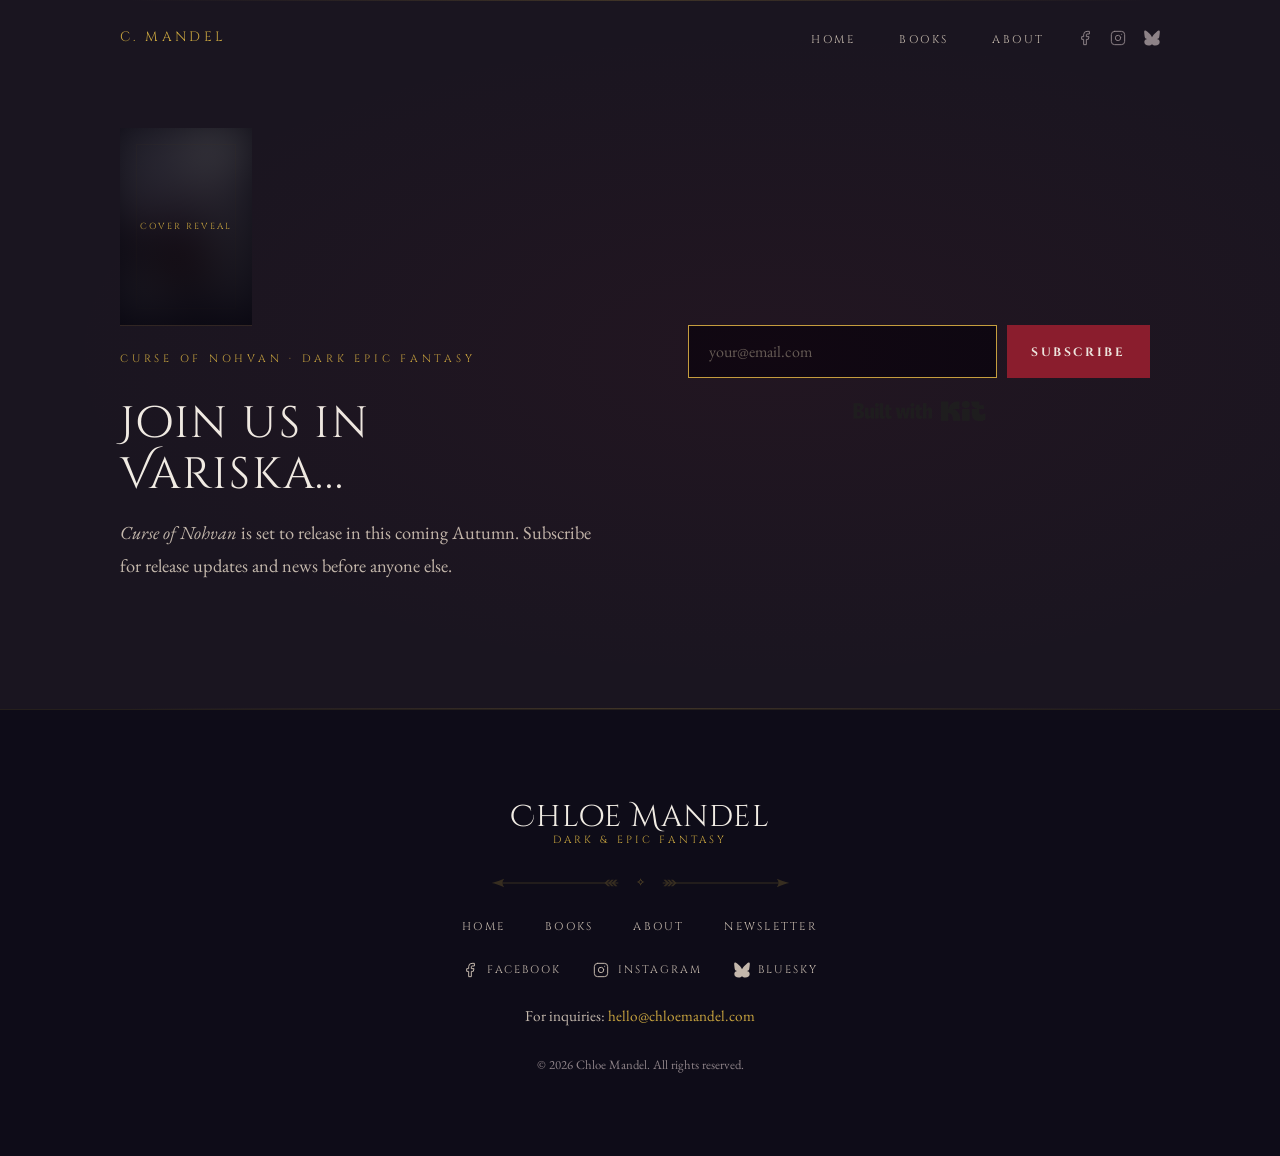
==== commit e070542d: "Update newsletter page" ====
--- a/newsletter/index.html
+++ b/newsletter/index.html
@@ -48,6 +48,7 @@
   <!-- ── Theme (edit css/themes/current.css to switch themes) ── -->
   <link rel="stylesheet" href="/css/themes/current.css">
   <link rel="stylesheet" href="/css/style.css">
+  <link rel="stylesheet" href="/css/newsletter.css">
 
   <!-- ── Analytics ── -->
   <script defer src="https://cloud.umami.is/script.js" data-website-id="4a0a8cc6-1ae1-4042-9373-380e401a9824"></script>
@@ -101,10 +102,21 @@
         <div class="newsletter-inner">
 
           <div class="newsletter-content">
-            <span class="section-eyebrow">Don't miss a word</span>
-            <h2 class="newsletter-title">Want more?</h2>
+            <div class="newsletter-cover">
+              <div class="book-cover book-cover--teaser">
+                <div class="book-cover-inner">
+                  <img class="book-cover-art" src="/images/book1.jpeg" alt="Curse of Nohvan: Welcome to Variska by Chloe Mandel">
+                  <div class="book-cover-reveal">
+                    <span class="book-cover-reveal-eyebrow">Cover Reveal</span>
+                  </div>
+                  <div class="book-cover-frame"></div>
+                </div>
+              </div>
+            </div>
+            <span class="section-eyebrow">Curse of Nohvan &middot; Dark Epic Fantasy</span>
+            <h2 class="newsletter-title">Join us in Variska...</h2>
             <p class="newsletter-desc">
-              Be the first to hear about the book &mdash; cover reveals, release dates and other updates from beyond the mists.
+              <em>Curse of Nohvan</em> is set to release in this coming Autumn. Subscribe for release updates and news before anyone else.
             </p>
           </div>
 
--- a/css/newsletter.css
+++ b/css/newsletter.css
@@ -0,0 +1,17 @@
+/* ─── STANDALONE NEWSLETTER PAGE (/newsletter) ──────────────
+   Styles specific to newsletter/index.html only. */
+
+.newsletter-cover {
+  width: 132px;
+  margin-bottom: 0.5rem;
+}
+
+.newsletter-cover .book-cover-reveal {
+  padding: 1rem;
+  gap: 0.4rem;
+}
+
+.newsletter-cover .book-cover-reveal-eyebrow {
+  font-size: 0.55rem;
+  letter-spacing: 0.22em;
+}
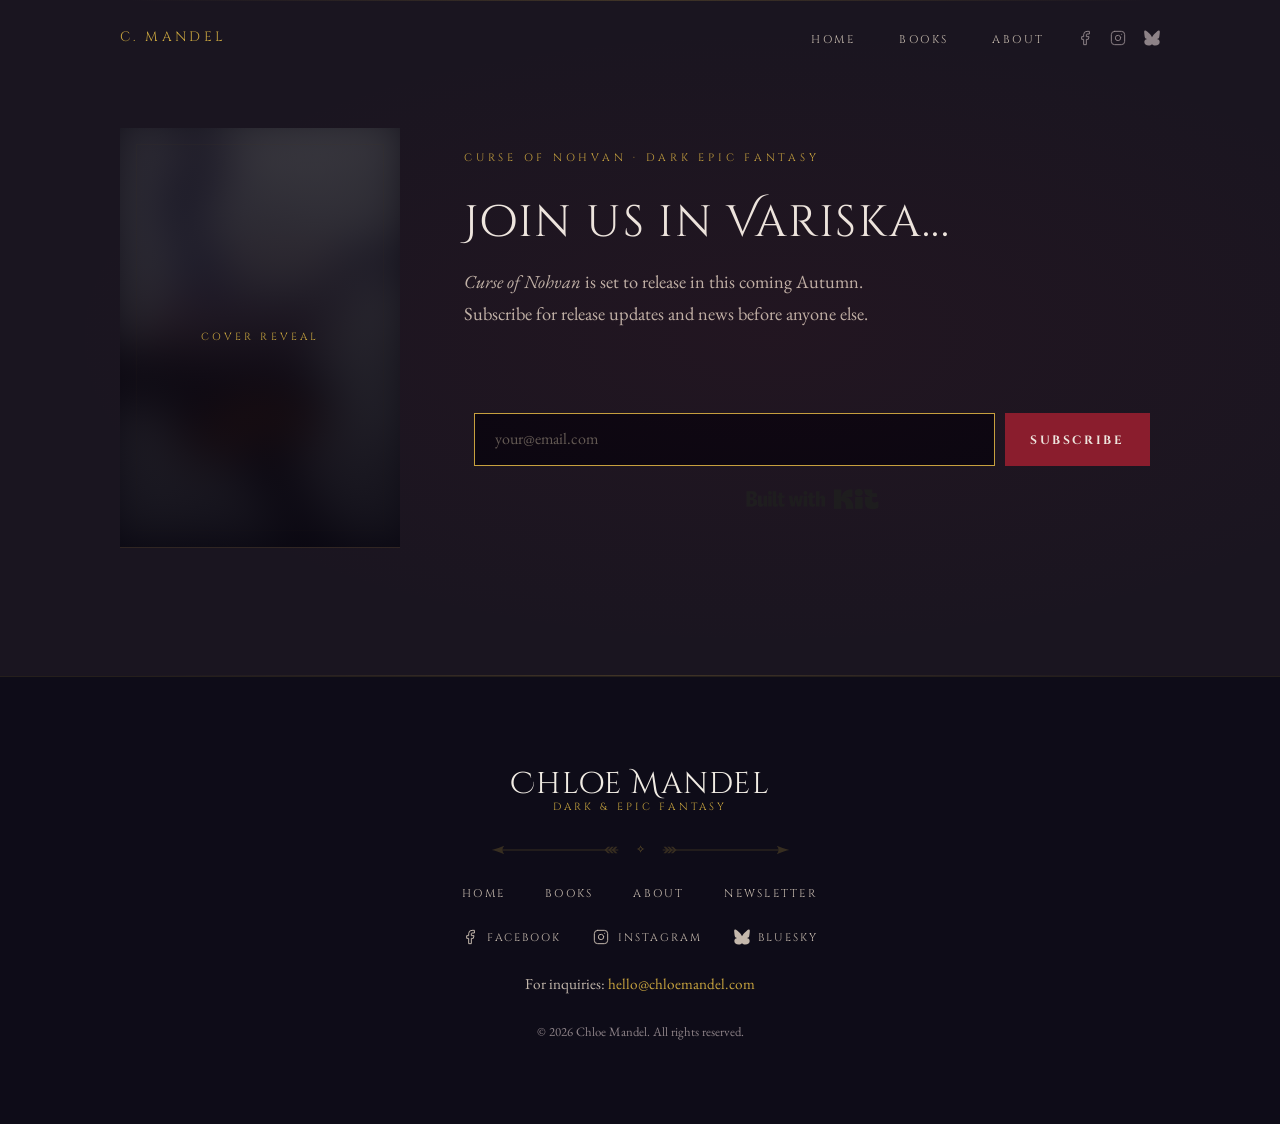
==== commit a56791f9: "Update newsletter page" ====
--- a/newsletter/index.html
+++ b/newsletter/index.html
@@ -99,29 +99,38 @@
     <section id="newsletter" class="section section--newsletter fade-in">
       <div class="newsletter-atmosphere" aria-hidden="true"></div>
       <div class="container">
-        <div class="newsletter-inner">
+        <div class="newsletter-inner newsletter-inner--standalone">
 
-          <div class="newsletter-content">
-            <div class="newsletter-cover">
-              <div class="book-cover book-cover--teaser">
-                <div class="book-cover-inner">
-                  <img class="book-cover-art" src="/images/book1.jpeg" alt="Curse of Nohvan: Welcome to Variska by Chloe Mandel">
-                  <div class="book-cover-reveal">
-                    <span class="book-cover-reveal-eyebrow">Cover Reveal</span>
-                  </div>
-                  <div class="book-cover-frame"></div>
+          <div class="newsletter-cover-col">
+            <div class="book-cover book-cover--teaser">
+              <div class="book-cover-inner">
+                <img class="book-cover-art" src="/images/book1.jpeg" alt="Curse of Nohvan: Welcome to Variska by Chloe Mandel">
+                <div class="book-cover-reveal">
+                  <span class="book-cover-reveal-eyebrow">Cover Reveal</span>
                 </div>
+                <div class="book-cover-frame"></div>
               </div>
             </div>
-            <span class="section-eyebrow">Curse of Nohvan &middot; Dark Epic Fantasy</span>
-            <h2 class="newsletter-title">Join us in Variska...</h2>
-            <p class="newsletter-desc">
-              <em>Curse of Nohvan</em> is set to release in this coming Autumn. Subscribe for release updates and news before anyone else.
-            </p>
           </div>
 
-          <script async src="https://f.convertkit.com/ckjs/ck.5.js"></script>
-          <form action="https://app.kit.com/forms/9597951/subscriptions" class="seva-form formkit-form" method="post" data-sv-form="9597951" data-uid="ffc2db7f0d" data-format="inline" data-version="5" data-options="{&quot;settings&quot;:{&quot;after_subscribe&quot;:{&quot;action&quot;:&quot;message&quot;,&quot;success_message&quot;:&quot;Success! Now check your email to confirm your subscription.&quot;,&quot;redirect_url&quot;:&quot;&quot;},&quot;analytics&quot;:{&quot;google&quot;:null,&quot;fathom&quot;:null,&quot;facebook&quot;:null,&quot;segment&quot;:null,&quot;pinterest&quot;:null,&quot;sparkloop&quot;:null,&quot;googletagmanager&quot;:null},&quot;modal&quot;:{&quot;trigger&quot;:&quot;timer&quot;,&quot;scroll_percentage&quot;:null,&quot;timer&quot;:5,&quot;devices&quot;:&quot;all&quot;,&quot;show_once_every&quot;:15},&quot;powered_by&quot;:{&quot;show&quot;:true,&quot;url&quot;:&quot;https://kit.com/features/forms?utm_campaign=poweredby&amp;utm_content=form&amp;utm_medium=referral&amp;utm_source=dynamic&quot;},&quot;recaptcha&quot;:{&quot;enabled&quot;:true},&quot;return_visitor&quot;:{&quot;action&quot;:&quot;show&quot;,&quot;custom_content&quot;:&quot;&quot;},&quot;slide_in&quot;:{&quot;display_in&quot;:&quot;bottom_right&quot;,&quot;trigger&quot;:&quot;timer&quot;,&quot;scroll_percentage&quot;:null,&quot;timer&quot;:5,&quot;devices&quot;:&quot;all&quot;,&quot;show_once_every&quot;:15},&quot;sticky_bar&quot;:{&quot;display_in&quot;:&quot;top&quot;,&quot;trigger&quot;:&quot;timer&quot;,&quot;scroll_percentage&quot;:null,&quot;timer&quot;:5,&quot;devices&quot;:&quot;all&quot;,&quot;show_once_every&quot;:15}},&quot;version&quot;:&quot;5&quot;}" min-width="400 500 600 700 800"><div data-style="clean"><ul class="formkit-alert formkit-alert-error" data-element="errors" data-group="alert"></ul><div data-element="fields" data-stacked="false" class="seva-fields formkit-fields"><div class="formkit-field"><input class="formkit-input" name="email_address" aria-label="your@email.com" placeholder="your@email.com" required="" type="email" style="color: rgb(122, 111, 101); border-color: rgb(201, 165, 63); border-radius: 0px; font-weight: 400;"></div><button data-element="submit" class="formkit-submit formkit-submit" style="color: rgb(241, 236, 228); background-color: rgb(138, 29, 45); border-radius: 0px; font-weight: 700;"><div class="formkit-spinner"><div></div><div></div><div></div></div><span class="">Subscribe</span></button></div><div class="formkit-powered-by-convertkit-container"><a href="https://kit.com/features/forms?utm_campaign=poweredby&amp;utm_content=form&amp;utm_medium=referral&amp;utm_source=dynamic" data-element="powered-by" class="formkit-powered-by-convertkit" data-variant="dark" target="_blank" rel="nofollow noopener">Built with Kit</a></div></div><style>.formkit-form[data-uid="ffc2db7f0d"] *{box-sizing:border-box;}.formkit-form[data-uid="ffc2db7f0d"]{-webkit-font-smoothing:antialiased;-moz-osx-font-smoothing:grayscale;}.formkit-form[data-uid="ffc2db7f0d"] legend{border:none;font-size:inherit;margin-bottom:10px;padding:0;position:relative;display:table;}.formkit-form[data-uid="ffc2db7f0d"] fieldset{border:0;padding:0.01em 0 0 0;margin:0;min-width:0;}.formkit-form[data-uid="ffc2db7f0d"] body:not(:-moz-handler-blocked) fieldset{display:table-cell;}.formkit-form[data-uid="ffc2db7f0d"] h1,.formkit-form[data-uid="ffc2db7f0d"] h2,.formkit-form[data-uid="ffc2db7f0d"] h3,.formkit-form[data-uid="ffc2db7f0d"] h4,.formkit-form[data-uid="ffc2db7f0d"] h5,.formkit-form[data-uid="ffc2db7f0d"] h6{color:inherit;font-size:inherit;font-weight:inherit;}.formkit-form[data-uid="ffc2db7f0d"] h2{font-size:1.5em;margin:1em 0;}.formkit-form[data-uid="ffc2db7f0d"] h3{font-size:1.17em;margin:1em 0;}.formkit-form[data-uid="ffc2db7f0d"] p{color:inherit;font-size:inherit;font-weight:inherit;}.formkit-form[data-uid="ffc2db7f0d"] ol:not([template-default]),.formkit-form[data-uid="ffc2db7f0d"] ul:not([template-default]),.formkit-form[data-uid="ffc2db7f0d"] blockquote:not([template-default]){text-align:left;}.formkit-form[data-uid="ffc2db7f0d"] p:not([template-default]),.formkit-form[data-uid="ffc2db7f0d"] hr:not([template-default]),.formkit-form[data-uid="ffc2db7f0d"] blockquote:not([template-default]),.formkit-form[data-uid="ffc2db7f0d"] ol:not([template-default]),.formkit-form[data-uid="ffc2db7f0d"] ul:not([template-default]){color:inherit;font-style:initial;}.formkit-form[data-uid="ffc2db7f0d"] .ordered-list,.formkit-form[data-uid="ffc2db7f0d"] .unordered-list{list-style-position:outside !important;padding-left:1em;}.formkit-form[data-uid="ffc2db7f0d"] .list-item{padding-left:0;}.formkit-form[data-uid="ffc2db7f0d"][data-format="modal"]{display:none;}.formkit-form[data-uid="ffc2db7f0d"][data-format="slide in"]{display:none;}.formkit-form[data-uid="ffc2db7f0d"][data-format="sticky bar"]{display:none;}.formkit-sticky-bar .formkit-form[data-uid="ffc2db7f0d"][data-format="sticky bar"]{display:block;}.formkit-form[data-uid="ffc2db7f0d"] .formkit-input,.formkit-form[data-uid="ffc2db7f0d"] .formkit-select,.formkit-form[data-uid="ffc2db7f0d"] .formkit-checkboxes{width:100%;}.formkit-form[data-uid="ffc2db7f0d"] .formkit-button,.formkit-form[data-uid="ffc2db7f0d"] .formkit-submit{border:0;border-radius:5px;color:#ffffff;cursor:pointer;display:inline-block;text-align:center;font-size:15px;font-weight:500;cursor:pointer;margin-bottom:15px;overflow:hidden;padding:0;position:relative;vertical-align:middle;}.formkit-form[data-uid="ffc2db7f0d"] .formkit-button:hover,.formkit-form[data-uid="ffc2db7f0d"] .formkit-submit:hover,.formkit-form[data-uid="ffc2db7f0d"] .formkit-button:focus,.formkit-form[data-uid="ffc2db7f0d"] .formkit-submit:focus{outline:none;}.formkit-form[data-uid="ffc2db7f0d"] .formkit-button:hover > span,.formkit-form[data-uid="ffc2db7f0d"] .formkit-submit:hover > span,.formkit-form[data-uid="ffc2db7f0d"] .formkit-button:focus > span,.formkit-form[data-uid="ffc2db7f0d"] .formkit-submit:focus > span{background-color:rgba(0,0,0,0.1);}.formkit-form[data-uid="ffc2db7f0d"] .formkit-button > span,.formkit-form[data-uid="ffc2db7f0d"] .formkit-submit > span{display:block;-webkit-transition:all 300ms ease-in-out;transition:all 300ms ease-in-out;padding:12px 24px;}.formkit-form[data-uid="ffc2db7f0d"] .formkit-input{background:#ffffff;font-size:15px;padding:12px;border:1px solid #e3e3e3;-webkit-flex:1 0 auto;-ms-flex:1 0 auto;flex:1 0 auto;line-height:1.4;margin:0;-webkit-transition:border-color ease-out 300ms;transition:border-color ease-out 300ms;}.formkit-form[data-uid="ffc2db7f0d"] .formkit-input:focus{outline:none;border-color:#1677be;-webkit-transition:border-color ease 300ms;transition:border-color ease 300ms;}.formkit-form[data-uid="ffc2db7f0d"] .formkit-input::-webkit-input-placeholder{color:inherit;opacity:0.8;}.formkit-form[data-uid="ffc2db7f0d"] .formkit-input::-moz-placeholder{color:inherit;opacity:0.8;}.formkit-form[data-uid="ffc2db7f0d"] .formkit-input:-ms-input-placeholder{color:inherit;opacity:0.8;}.formkit-form[data-uid="ffc2db7f0d"] .formkit-input::placeholder{color:inherit;opacity:0.8;}.formkit-form[data-uid="ffc2db7f0d"] [data-group="dropdown"]{position:relative;display:inline-block;width:100%;}.formkit-form[data-uid="ffc2db7f0d"] [data-group="dropdown"]::before{content:"";top:calc(50% - 2.5px);right:10px;position:absolute;pointer-events:none;border-color:#4f4f4f transparent transparent transparent;border-style:solid;border-width:6px 6px 0 6px;height:0;width:0;z-index:999;}.formkit-form[data-uid="ffc2db7f0d"] [data-group="dropdown"] select{height:auto;width:100%;cursor:pointer;color:#333333;line-height:1.4;margin-bottom:0;padding:0 6px;-webkit-appearance:none;-moz-appearance:none;appearance:none;font-size:15px;padding:12px;padding-right:25px;border:1px solid #e3e3e3;background:#ffffff;}.formkit-form[data-uid="ffc2db7f0d"] [data-group="dropdown"] select:focus{outline:none;}.formkit-form[data-uid="ffc2db7f0d"] [data-group="checkboxes"]{text-align:left;margin:0;}.formkit-form[data-uid="ffc2db7f0d"] [data-group="checkboxes"] [data-group="checkbox"]{margin-bottom:10px;}.formkit-form[data-uid="ffc2db7f0d"] [data-group="checkboxes"] [data-group="checkbox"] *{cursor:pointer;}.formkit-form[data-uid="ffc2db7f0d"] [data-group="checkboxes"] [data-group="checkbox"]:last-of-type{margin-bottom:0;}.formkit-form[data-uid="ffc2db7f0d"] [data-group="checkboxes"] [data-group="checkbox"] input[type="checkbox"]{display:none;}.formkit-form[data-uid="ffc2db7f0d"] [data-group="checkboxes"] [data-group="checkbox"] input[type="checkbox"] + label::after{content:none;}.formkit-form[data-uid="ffc2db7f0d"] [data-group="checkboxes"] [data-group="checkbox"] input[type="checkbox"]:checked + label::after{border-color:#ffffff;content:"";}.formkit-form[data-uid="ffc2db7f0d"] [data-group="checkboxes"] [data-group="checkbox"] input[type="checkbox"]:checked + label::before{background:#10bf7a;border-color:#10bf7a;}.formkit-form[data-uid="ffc2db7f0d"] [data-group="checkboxes"] [data-group="checkbox"] label{position:relative;display:inline-block;padding-left:28px;}.formkit-form[data-uid="ffc2db7f0d"] [data-group="checkboxes"] [data-group="checkbox"] label::before,.formkit-form[data-uid="ffc2db7f0d"] [data-group="checkboxes"] [data-group="checkbox"] label::after{position:absolute;content:"";display:inline-block;}.formkit-form[data-uid="ffc2db7f0d"] [data-group="checkboxes"] [data-group="checkbox"] label::before{height:16px;width:16px;border:1px solid #e3e3e3;background:#ffffff;left:0px;top:3px;}.formkit-form[data-uid="ffc2db7f0d"] [data-group="checkboxes"] [data-group="checkbox"] label::after{height:4px;width:8px;border-left:2px solid #4d4d4d;border-bottom:2px solid #4d4d4d;-webkit-transform:rotate(-45deg);-ms-transform:rotate(-45deg);transform:rotate(-45deg);left:4px;top:8px;}.formkit-form[data-uid="ffc2db7f0d"] .formkit-alert{background:#f9fafb;border:1px solid #e3e3e3;border-radius:5px;-webkit-flex:1 0 auto;-ms-flex:1 0 auto;flex:1 0 auto;list-style:none;margin:25px auto;padding:12px;text-align:center;width:100%;}.formkit-form[data-uid="ffc2db7f0d"] .formkit-alert:empty{display:none;}.formkit-form[data-uid="ffc2db7f0d"] .formkit-alert-success{background:#d3fbeb;border-color:#10bf7a;color:#0c905c;}.formkit-form[data-uid="ffc2db7f0d"] .formkit-alert-error{background:#fde8e2;border-color:#f2643b;color:#ea4110;}.formkit-form[data-uid="ffc2db7f0d"] .formkit-spinner{display:-webkit-box;display:-webkit-flex;display:-ms-flexbox;display:flex;height:0px;width:0px;margin:0 auto;position:absolute;top:0;left:0;right:0;width:0px;overflow:hidden;text-align:center;-webkit-transition:all 300ms ease-in-out;transition:all 300ms ease-in-out;}.formkit-form[data-uid="ffc2db7f0d"] .formkit-spinner > div{margin:auto;width:12px;height:12px;background-color:#fff;opacity:0.3;border-radius:100%;display:inline-block;-webkit-animation:formkit-bouncedelay-formkit-form-data-uid-ffc2db7f0d- 1.4s infinite ease-in-out both;animation:formkit-bouncedelay-formkit-form-data-uid-ffc2db7f0d- 1.4s infinite ease-in-out both;}.formkit-form[data-uid="ffc2db7f0d"] .formkit-spinner > div:nth-child(1){-webkit-animation-delay:-0.32s;animation-delay:-0.32s;}.formkit-form[data-uid="ffc2db7f0d"] .formkit-spinner > div:nth-child(2){-webkit-animation-delay:-0.16s;animation-delay:-0.16s;}.formkit-form[data-uid="ffc2db7f0d"] .formkit-submit[data-active] .formkit-spinner{opacity:1;height:100%;width:50px;}.formkit-form[data-uid="ffc2db7f0d"] .formkit-submit[data-active] .formkit-spinner ~ span{opacity:0;}.formkit-form[data-uid="ffc2db7f0d"] .formkit-powered-by[data-active="false"]{opacity:0.35;}.formkit-form[data-uid="ffc2db7f0d"] .formkit-powered-by-convertkit-container{display:-webkit-box;display:-webkit-flex;display:-ms-flexbox;display:flex;width:100%;margin:10px 0;position:relative;}.formkit-form[data-uid="ffc2db7f0d"] .formkit-powered-by-convertkit-container[data-active="false"]{opacity:0.35;}.formkit-form[data-uid="ffc2db7f0d"] .formkit-powered-by-convertkit{-webkit-align-items:center;-webkit-box-align:center;-ms-flex-align:center;align-items:center;background-color:#ffffff;border-radius:9px;color:#3d3d3d;cursor:pointer;display:block;height:36px;margin:0 auto;opacity:0.95;padding:0;-webkit-text-decoration:none;text-decoration:none;text-indent:100%;-webkit-transition:ease-in-out all 200ms;transition:ease-in-out all 200ms;white-space:nowrap;overflow:hidden;-webkit-user-select:none;-moz-user-select:none;-ms-user-select:none;user-select:none;width:157px;background-repeat:no-repeat;background-position:center;background-image:url("data:image/svg+xml;charset=utf8,%3Csvg width='133' height='36' viewBox='0 0 133 36' fill='none' xmlns='http://www.w3.org/2000/svg'%3E%3Cpath d='M0.861 25.5C0.735 25.5 0.651 25.416 0.651 25.29V10.548C0.651 10.422 0.735 10.338 0.861 10.338H6.279C9.072 10.338 10.668 11.451 10.668 13.824C10.668 15.819 9.219 16.932 8.001 17.226C7.707 17.268 7.707 17.625 8.022 17.688C9.912 18.108 11.088 19.116 11.088 21.321C11.088 23.715 9.429 25.5 6.426 25.5H0.861ZM5.397 23.085C6.825 23.085 7.518 22.224 7.518 21.006C7.518 19.683 6.825 18.948 5.397 18.948H4.2V23.085H5.397ZM5.313 16.617C6.51 16.617 7.245 15.945 7.245 14.601C7.245 13.383 6.51 12.753 5.25 12.753H4.2V16.617H5.313ZM17.9758 23.883C17.9758 23.568 17.6608 23.505 17.5348 23.799C17.0308 24.954 16.1698 25.731 14.5528 25.731C12.8728 25.731 12.0958 24.471 12.0958 22.707V14.937C12.0958 14.811 12.1798 14.727 12.3058 14.727H15.2248C15.3508 14.727 15.4348 14.811 15.4348 14.937V21.657C15.4348 22.581 15.7708 23.022 16.4638 23.022C17.1778 23.022 17.6188 22.581 17.6188 21.657V14.937C17.6188 14.811 17.7028 14.727 17.8288 14.727H20.7478C20.8738 14.727 20.9578 14.811 20.9578 14.937V25.29C20.9578 25.416 20.8738 25.5 20.7478 25.5H18.1858C18.0598 25.5 17.9758 25.416 17.9758 25.29V23.883ZM25.6141 25.29C25.6141 25.416 25.5301 25.5 25.4041 25.5H22.4851C22.3591 25.5 22.2751 25.416 22.2751 25.29V14.937C22.2751 14.811 22.3591 14.727 22.4851 14.727H25.4041C25.5301 14.727 25.6141 14.811 25.6141 14.937V25.29ZM23.9131 13.74C22.8001 13.74 22.0441 12.942 22.0441 11.934C22.0441 10.926 22.8001 10.107 23.9131 10.107C25.0051 10.107 25.7611 10.926 25.7611 11.934C25.7611 12.942 25.0051 13.74 23.9131 13.74ZM26.7883 10.548C26.7883 10.422 26.8723 10.338 26.9983 10.338H29.9173C30.0433 10.338 30.1273 10.422 30.1273 10.548V22.056C30.1273 22.749 30.2533 23.085 30.8203 23.085C31.0093 23.085 31.1983 23.043 31.3663 23.001C31.5133 22.959 31.6183 22.959 31.6183 23.127V25.059C31.6183 25.164 31.5763 25.269 31.4923 25.311C30.9673 25.521 30.2953 25.71 29.5813 25.71C27.7123 25.71 26.7883 24.639 26.7883 22.476V10.548ZM32.4237 14.727C32.8227 14.727 32.9277 14.538 32.9697 14.055L33.1167 12.039C33.1167 11.913 33.2217 11.829 33.3477 11.829H35.8887C36.0147 11.829 36.0987 11.913 36.0987 12.039V14.517C36.0987 14.643 36.1827 14.727 36.3087 14.727H38.2827C38.4087 14.727 38.4927 14.811 38.4927 14.937V16.659C38.4927 16.785 38.4087 16.869 38.2827 16.869H36.0777V22.056C36.0777 22.875 36.5397 23.085 37.0647 23.085C37.4847 23.085 37.9467 22.938 38.3247 22.707C38.4717 22.623 38.5767 22.665 38.5767 22.833V24.828C38.5767 24.933 38.5347 25.017 38.4507 25.08C37.8417 25.458 36.9807 25.71 36.0357 25.71C34.2927 25.71 32.7387 24.912 32.7387 22.476V16.869H31.8567C31.7307 16.869 31.6467 16.785 31.6467 16.659V14.937C31.6467 14.811 31.7307 14.727 31.8567 14.727H32.4237ZM51.3808 14.727C51.5068 14.727 51.5908 14.79 51.6118 14.916L52.3888 19.851L52.5778 21.174C52.6198 21.468 52.9558 21.468 52.9768 21.174C53.0398 20.712 53.0818 20.271 53.1658 19.83L53.8798 14.916C53.9008 14.79 53.9848 14.727 54.1108 14.727H56.6728C56.8198 14.727 56.8828 14.811 56.8618 14.958L54.6778 25.311C54.6568 25.437 54.5728 25.5 54.4468 25.5H51.3178C51.1918 25.5 51.1078 25.437 51.0868 25.311L50.1208 20.082L49.8898 18.633C49.8688 18.444 49.6588 18.444 49.6378 18.633L49.4068 20.103L48.5458 25.311C48.5248 25.437 48.4408 25.5 48.3148 25.5H45.2068C45.0808 25.5 44.9968 25.437 44.9758 25.311L42.8128 14.958C42.7918 14.811 42.8548 14.727 43.0018 14.727H45.9628C46.0888 14.727 46.1728 14.79 46.1938 14.916L46.9288 19.83C47.0128 20.271 47.0758 20.754 47.1388 21.195C47.2018 21.51 47.4748 21.531 47.5378 21.195L47.7478 19.872L48.6088 14.916C48.6298 14.79 48.7138 14.727 48.8398 14.727H51.3808ZM61.1582 25.29C61.1582 25.416 61.0742 25.5 60.9482 25.5H58.0292C57.9032 25.5 57.8192 25.416 57.8192 25.29V14.937C57.8192 14.811 57.9032 14.727 58.0292 14.727H60.9482C61.0742 14.727 61.1582 14.811 61.1582 14.937V25.29ZM59.4572 13.74C58.3442 13.74 57.5882 12.942 57.5882 11.934C57.5882 10.926 58.3442 10.107 59.4572 10.107C60.5492 10.107 61.3052 10.926 61.3052 11.934C61.3052 12.942 60.5492 13.74 59.4572 13.74ZM62.8154 14.727C63.2144 14.727 63.3194 14.538 63.3614 14.055L63.5084 12.039C63.5084 11.913 63.6134 11.829 63.7394 11.829H66.2804C66.4064 11.829 66.4904 11.913 66.4904 12.039V14.517C66.4904 14.643 66.5744 14.727 66.7004 14.727H68.6744C68.8004 14.727 68.8844 14.811 68.8844 14.937V16.659C68.8844 16.785 68.8004 16.869 68.6744 16.869H66.4694V22.056C66.4694 22.875 66.9314 23.085 67.4564 23.085C67.8764 23.085 68.3384 22.938 68.7164 22.707C68.8634 22.623 68.9684 22.665 68.9684 22.833V24.828C68.9684 24.933 68.9264 25.017 68.8424 25.08C68.2334 25.458 67.3724 25.71 66.4274 25.71C64.6844 25.71 63.1304 24.912 63.1304 22.476V16.869H62.2484C62.1224 16.869 62.0384 16.785 62.0384 16.659V14.937C62.0384 14.811 62.1224 14.727 62.2484 14.727H62.8154ZM73.4298 16.323C73.4298 16.638 73.7868 16.68 73.9128 16.407C74.3748 15.315 75.1308 14.496 76.6008 14.496C78.2178 14.496 78.9528 15.609 78.9528 17.373V25.29C78.9528 25.416 78.8688 25.5 78.7428 25.5H75.8238C75.6978 25.5 75.6138 25.416 75.6138 25.29V18.633C75.6138 17.709 75.2778 17.268 74.5848 17.268C73.8708 17.268 73.4298 17.709 73.4298 18.633V25.29C73.4298 25.416 73.3458 25.5 73.2198 25.5H70.3008C70.1748 25.5 70.0908 25.416 70.0908 25.29V10.548C70.0908 10.422 70.1748 10.338 70.3008 10.338H73.2198C73.3458 10.338 73.4298 10.422 73.4298 10.548V16.323Z' fill='%231E1E1E'/%3E%3Cpath d='M100.132 16.3203C105.58 17.3761 107.272 22.4211 107.318 27.4961C107.318 27.6101 107.226 27.7041 107.112 27.7041H100.252C100.138 27.7041 100.046 27.6121 100.046 27.5001C100.026 23.5629 99.3877 20.0896 95.4865 19.9396C95.3705 19.9356 95.2725 20.0276 95.2725 20.1456V27.5001C95.2725 27.6141 95.1806 27.7061 95.0666 27.7061H88.206C88.092 27.7061 88 27.6141 88 27.5001V8.75585C88 8.64187 88.092 8.54989 88.206 8.54989H95.0686C95.1826 8.54989 95.2745 8.64187 95.2745 8.75585V15.7764C95.2745 15.8804 95.3585 15.9644 95.4625 15.9644C95.5445 15.9644 95.6185 15.9104 95.6425 15.8324C97.4081 10.0416 100.709 8.58588 106.07 8.55189C106.184 8.55189 106.276 8.64387 106.276 8.75785V15.7604C106.276 15.8744 106.184 15.9664 106.07 15.9664H100.166C100.066 15.9664 99.9856 16.0464 99.9856 16.1464C99.9856 16.2304 100.048 16.3043 100.132 16.3203ZM118.918 20.7095V16.1704C118.918 16.0564 119.01 15.9644 119.124 15.9644H124.173C124.273 15.9644 124.353 15.8844 124.353 15.7844C124.353 15.6985 124.291 15.6245 124.207 15.6085C120.256 14.8246 118.432 12.5511 118.37 8.75585C118.368 8.64387 118.458 8.54989 118.572 8.54989H125.986C126.1 8.54989 126.192 8.64187 126.192 8.75585V11.9532C126.192 12.0672 126.284 12.1592 126.398 12.1592H130.649C130.763 12.1592 130.855 12.2511 130.855 12.3651V15.7624C130.855 15.8764 130.763 15.9684 130.649 15.9684H126.398C126.284 15.9684 126.192 16.0604 126.192 16.1744V19.8356C126.192 21.1294 126.986 21.5553 128.04 21.5553C129.692 21.5553 131.323 20.8114 131.977 20.4735C132.113 20.4035 132.277 20.5015 132.277 20.6555V26.3543C132.277 26.5063 132.193 26.6463 132.059 26.7183C131.413 27.0582 129.418 28 127.136 28C122.435 27.996 118.918 26.0824 118.918 20.7095ZM109.266 27.4981V16.1704C109.266 16.0564 109.358 15.9644 109.472 15.9644H116.334C116.448 15.9644 116.54 16.0564 116.54 16.1704V27.4981C116.54 27.6121 116.448 27.7041 116.334 27.7041H109.472C109.358 27.7021 109.266 27.6101 109.266 27.4981ZM108.876 11.4913C108.876 13.4189 110.238 14.9826 112.853 14.9826C115.469 14.9826 116.83 13.4189 116.83 11.4913C116.83 9.56369 115.471 8 112.853 8C110.238 8 108.876 9.56369 108.876 11.4913Z' fill='%231E1E1E'/%3E%3C/svg%3E");}.formkit-form[data-uid="ffc2db7f0d"] .formkit-powered-by-convertkit:hover,.formkit-form[data-uid="ffc2db7f0d"] .formkit-powered-by-convertkit:focus{background-color:#ffffff;-webkit-transform:scale(1.025) perspective(1px);-ms-transform:scale(1.025) perspective(1px);transform:scale(1.025) perspective(1px);opacity:1;}.formkit-form[data-uid="ffc2db7f0d"] .formkit-powered-by-convertkit[data-variant="dark"],.formkit-form[data-uid="ffc2db7f0d"] .formkit-powered-by-convertkit[data-variant="light"]{background-color:transparent;border-color:transparent;width:133px;}.formkit-form[data-uid="ffc2db7f0d"] .formkit-powered-by-convertkit[data-variant="light"]{color:#ffffff;background-image:url("data:image/svg+xml;charset=utf8,%3Csvg width='133' height='36' viewBox='0 0 133 36' fill='none' xmlns='http://www.w3.org/2000/svg'%3E%3Cpath d='M0.861 25.5C0.735 25.5 0.651 25.416 0.651 25.29V10.548C0.651 10.422 0.735 10.338 0.861 10.338H6.279C9.072 10.338 10.668 11.451 10.668 13.824C10.668 15.819 9.219 16.932 8.001 17.226C7.707 17.268 7.707 17.625 8.022 17.688C9.912 18.108 11.088 19.116 11.088 21.321C11.088 23.715 9.429 25.5 6.426 25.5H0.861ZM5.397 23.085C6.825 23.085 7.518 22.224 7.518 21.006C7.518 19.683 6.825 18.948 5.397 18.948H4.2V23.085H5.397ZM5.313 16.617C6.51 16.617 7.245 15.945 7.245 14.601C7.245 13.383 6.51 12.753 5.25 12.753H4.2V16.617H5.313ZM17.9758 23.883C17.9758 23.568 17.6608 23.505 17.5348 23.799C17.0308 24.954 16.1698 25.731 14.5528 25.731C12.8728 25.731 12.0958 24.471 12.0958 22.707V14.937C12.0958 14.811 12.1798 14.727 12.3058 14.727H15.2248C15.3508 14.727 15.4348 14.811 15.4348 14.937V21.657C15.4348 22.581 15.7708 23.022 16.4638 23.022C17.1778 23.022 17.6188 22.581 17.6188 21.657V14.937C17.6188 14.811 17.7028 14.727 17.8288 14.727H20.7478C20.8738 14.727 20.9578 14.811 20.9578 14.937V25.29C20.9578 25.416 20.8738 25.5 20.7478 25.5H18.1858C18.0598 25.5 17.9758 25.416 17.9758 25.29V23.883ZM25.6141 25.29C25.6141 25.416 25.5301 25.5 25.4041 25.5H22.4851C22.3591 25.5 22.2751 25.416 22.2751 25.29V14.937C22.2751 14.811 22.3591 14.727 22.4851 14.727H25.4041C25.5301 14.727 25.6141 14.811 25.6141 14.937V25.29ZM23.9131 13.74C22.8001 13.74 22.0441 12.942 22.0441 11.934C22.0441 10.926 22.8001 10.107 23.9131 10.107C25.0051 10.107 25.7611 10.926 25.7611 11.934C25.7611 12.942 25.0051 13.74 23.9131 13.74ZM26.7883 10.548C26.7883 10.422 26.8723 10.338 26.9983 10.338H29.9173C30.0433 10.338 30.1273 10.422 30.1273 10.548V22.056C30.1273 22.749 30.2533 23.085 30.8203 23.085C31.0093 23.085 31.1983 23.043 31.3663 23.001C31.5133 22.959 31.6183 22.959 31.6183 23.127V25.059C31.6183 25.164 31.5763 25.269 31.4923 25.311C30.9673 25.521 30.2953 25.71 29.5813 25.71C27.7123 25.71 26.7883 24.639 26.7883 22.476V10.548ZM32.4237 14.727C32.8227 14.727 32.9277 14.538 32.9697 14.055L33.1167 12.039C33.1167 11.913 33.2217 11.829 33.3477 11.829H35.8887C36.0147 11.829 36.0987 11.913 36.0987 12.039V14.517C36.0987 14.643 36.1827 14.727 36.3087 14.727H38.2827C38.4087 14.727 38.4927 14.811 38.4927 14.937V16.659C38.4927 16.785 38.4087 16.869 38.2827 16.869H36.0777V22.056C36.0777 22.875 36.5397 23.085 37.0647 23.085C37.4847 23.085 37.9467 22.938 38.3247 22.707C38.4717 22.623 38.5767 22.665 38.5767 22.833V24.828C38.5767 24.933 38.5347 25.017 38.4507 25.08C37.8417 25.458 36.9807 25.71 36.0357 25.71C34.2927 25.71 32.7387 24.912 32.7387 22.476V16.869H31.8567C31.7307 16.869 31.6467 16.785 31.6467 16.659V14.937C31.6467 14.811 31.7307 14.727 31.8567 14.727H32.4237ZM51.3808 14.727C51.5068 14.727 51.5908 14.79 51.6118 14.916L52.3888 19.851L52.5778 21.174C52.6198 21.468 52.9558 21.468 52.9768 21.174C53.0398 20.712 53.0818 20.271 53.1658 19.83L53.8798 14.916C53.9008 14.79 53.9848 14.727 54.1108 14.727H56.6728C56.8198 14.727 56.8828 14.811 56.8618 14.958L54.6778 25.311C54.6568 25.437 54.5728 25.5 54.4468 25.5H51.3178C51.1918 25.5 51.1078 25.437 51.0868 25.311L50.1208 20.082L49.8898 18.633C49.8688 18.444 49.6588 18.444 49.6378 18.633L49.4068 20.103L48.5458 25.311C48.5248 25.437 48.4408 25.5 48.3148 25.5H45.2068C45.0808 25.5 44.9968 25.437 44.9758 25.311L42.8128 14.958C42.7918 14.811 42.8548 14.727 43.0018 14.727H45.9628C46.0888 14.727 46.1728 14.79 46.1938 14.916L46.9288 19.83C47.0128 20.271 47.0758 20.754 47.1388 21.195C47.2018 21.51 47.4748 21.531 47.5378 21.195L47.7478 19.872L48.6088 14.916C48.6298 14.79 48.7138 14.727 48.8398 14.727H51.3808ZM61.1582 25.29C61.1582 25.416 61.0742 25.5 60.9482 25.5H58.0292C57.9032 25.5 57.8192 25.416 57.8192 25.29V14.937C57.8192 14.811 57.9032 14.727 58.0292 14.727H60.9482C61.0742 14.727 61.1582 14.811 61.1582 14.937V25.29ZM59.4572 13.74C58.3442 13.74 57.5882 12.942 57.5882 11.934C57.5882 10.926 58.3442 10.107 59.4572 10.107C60.5492 10.107 61.3052 10.926 61.3052 11.934C61.3052 12.942 60.5492 13.74 59.4572 13.74ZM62.8154 14.727C63.2144 14.727 63.3194 14.538 63.3614 14.055L63.5084 12.039C63.5084 11.913 63.6134 11.829 63.7394 11.829H66.2804C66.4064 11.829 66.4904 11.913 66.4904 12.039V14.517C66.4904 14.643 66.5744 14.727 66.7004 14.727H68.6744C68.8004 14.727 68.8844 14.811 68.8844 14.937V16.659C68.8844 16.785 68.8004 16.869 68.6744 16.869H66.4694V22.056C66.4694 22.875 66.9314 23.085 67.4564 23.085C67.8764 23.085 68.3384 22.938 68.7164 22.707C68.8634 22.623 68.9684 22.665 68.9684 22.833V24.828C68.9684 24.933 68.9264 25.017 68.8424 25.08C68.2334 25.458 67.3724 25.71 66.4274 25.71C64.6844 25.71 63.1304 24.912 63.1304 22.476V16.869H62.2484C62.1224 16.869 62.0384 16.785 62.0384 16.659V14.937C62.0384 14.811 62.1224 14.727 62.2484 14.727H62.8154ZM73.4298 16.323C73.4298 16.638 73.7868 16.68 73.9128 16.407C74.3748 15.315 75.1308 14.496 76.6008 14.496C78.2178 14.496 78.9528 15.609 78.9528 17.373V25.29C78.9528 25.416 78.8688 25.5 78.7428 25.5H75.8238C75.6978 25.5 75.6138 25.416 75.6138 25.29V18.633C75.6138 17.709 75.2778 17.268 74.5848 17.268C73.8708 17.268 73.4298 17.709 73.4298 18.633V25.29C73.4298 25.416 73.3458 25.5 73.2198 25.5H70.3008C70.1748 25.5 70.0908 25.416 70.0908 25.29V10.548C70.0908 10.422 70.1748 10.338 70.3008 10.338H73.2198C73.3458 10.338 73.4298 10.422 73.4298 10.548V16.323Z' fill='white'/%3E%3Cpath d='M100.132 16.3203C105.58 17.3761 107.272 22.4211 107.318 27.4961C107.318 27.6101 107.226 27.7041 107.112 27.7041H100.252C100.138 27.7041 100.046 27.6121 100.046 27.5001C100.026 23.5629 99.3877 20.0896 95.4865 19.9396C95.3705 19.9356 95.2725 20.0276 95.2725 20.1456V27.5001C95.2725 27.6141 95.1806 27.7061 95.0666 27.7061H88.206C88.092 27.7061 88 27.6141 88 27.5001V8.75585C88 8.64187 88.092 8.54989 88.206 8.54989H95.0686C95.1826 8.54989 95.2745 8.64187 95.2745 8.75585V15.7764C95.2745 15.8804 95.3585 15.9644 95.4625 15.9644C95.5445 15.9644 95.6185 15.9104 95.6425 15.8324C97.4081 10.0416 100.709 8.58588 106.07 8.55189C106.184 8.55189 106.276 8.64387 106.276 8.75785V15.7604C106.276 15.8744 106.184 15.9664 106.07 15.9664H100.166C100.066 15.9664 99.9856 16.0464 99.9856 16.1464C99.9856 16.2304 100.048 16.3043 100.132 16.3203ZM118.918 20.7095V16.1704C118.918 16.0564 119.01 15.9644 119.124 15.9644H124.173C124.273 15.9644 124.353 15.8844 124.353 15.7844C124.353 15.6985 124.291 15.6245 124.207 15.6085C120.256 14.8246 118.432 12.5511 118.37 8.75585C118.368 8.64387 118.458 8.54989 118.572 8.54989H125.986C126.1 8.54989 126.192 8.64187 126.192 8.75585V11.9532C126.192 12.0672 126.284 12.1592 126.398 12.1592H130.649C130.763 12.1592 130.855 12.2511 130.855 12.3651V15.7624C130.855 15.8764 130.763 15.9684 130.649 15.9684H126.398C126.284 15.9684 126.192 16.0604 126.192 16.1744V19.8356C126.192 21.1294 126.986 21.5553 128.04 21.5553C129.692 21.5553 131.323 20.8114 131.977 20.4735C132.113 20.4035 132.277 20.5015 132.277 20.6555V26.3543C132.277 26.5063 132.193 26.6463 132.059 26.7183C131.413 27.0582 129.418 28 127.136 28C122.435 27.996 118.918 26.0824 118.918 20.7095ZM109.266 27.4981V16.1704C109.266 16.0564 109.358 15.9644 109.472 15.9644H116.334C116.448 15.9644 116.54 16.0564 116.54 16.1704V27.4981C116.54 27.6121 116.448 27.7041 116.334 27.7041H109.472C109.358 27.7021 109.266 27.6101 109.266 27.4981ZM108.876 11.4913C108.876 13.4189 110.238 14.9826 112.853 14.9826C115.469 14.9826 116.83 13.4189 116.83 11.4913C116.83 9.56369 115.471 8 112.853 8C110.238 8 108.876 9.56369 108.876 11.4913Z' fill='white'/%3E%3C/svg%3E");}@-webkit-keyframes formkit-bouncedelay-formkit-form-data-uid-ffc2db7f0d-{0%,80%,100%{-webkit-transform:scale(0);-ms-transform:scale(0);transform:scale(0);}40%{-webkit-transform:scale(1);-ms-transform:scale(1);transform:scale(1);}}@keyframes formkit-bouncedelay-formkit-form-data-uid-ffc2db7f0d-{0%,80%,100%{-webkit-transform:scale(0);-ms-transform:scale(0);transform:scale(0);}40%{-webkit-transform:scale(1);-ms-transform:scale(1);transform:scale(1);}}.formkit-form[data-uid="ffc2db7f0d"] blockquote{padding:10px 20px;margin:0 0 20px;border-left:5px solid #e1e1e1;}.formkit-form[data-uid="ffc2db7f0d"] .seva-custom-content{padding:15px;font-size:16px;color:#fff;mix-blend-mode:difference;}.formkit-form[data-uid="ffc2db7f0d"] .formkit-modal.guard{max-width:420px;width:100%;} .formkit-form[data-uid="ffc2db7f0d"]{max-width:700px;}.formkit-form[data-uid="ffc2db7f0d"] [data-style="clean"]{width:100%;}.formkit-form[data-uid="ffc2db7f0d"] .formkit-fields{display:-webkit-box;display:-webkit-flex;display:-ms-flexbox;display:flex;-webkit-flex-wrap:wrap;-ms-flex-wrap:wrap;flex-wrap:wrap;margin:0 auto;}.formkit-form[data-uid="ffc2db7f0d"] .formkit-field,.formkit-form[data-uid="ffc2db7f0d"] .formkit-submit{margin:0 0 15px 0;-webkit-flex:1 0 100%;-ms-flex:1 0 100%;flex:1 0 100%;}.formkit-form[data-uid="ffc2db7f0d"] .formkit-powered-by-convertkit-container{margin:0;}.formkit-form[data-uid="ffc2db7f0d"] .formkit-submit{position:static;}.formkit-form[data-uid="ffc2db7f0d"][min-width~="700"] [data-style="clean"],.formkit-form[data-uid="ffc2db7f0d"][min-width~="800"] [data-style="clean"]{padding:10px;padding-top:56px;}.formkit-form[data-uid="ffc2db7f0d"][min-width~="700"] .formkit-fields[data-stacked="false"],.formkit-form[data-uid="ffc2db7f0d"][min-width~="800"] .formkit-fields[data-stacked="false"]{margin-left:-5px;margin-right:-5px;}.formkit-form[data-uid="ffc2db7f0d"][min-width~="700"] .formkit-fields[data-stacked="false"] .formkit-field,.formkit-form[data-uid="ffc2db7f0d"][min-width~="800"] .formkit-fields[data-stacked="false"] .formkit-field,.formkit-form[data-uid="ffc2db7f0d"][min-width~="700"] .formkit-fields[data-stacked="false"] .formkit-submit,.formkit-form[data-uid="ffc2db7f0d"][min-width~="800"] .formkit-fields[data-stacked="false"] .formkit-submit{margin:0 5px 15px 5px;}.formkit-form[data-uid="ffc2db7f0d"][min-width~="700"] .formkit-fields[data-stacked="false"] .formkit-field,.formkit-form[data-uid="ffc2db7f0d"][min-width~="800"] .formkit-fields[data-stacked="false"] .formkit-field{-webkit-flex:100 1 auto;-ms-flex:100 1 auto;flex:100 1 auto;}.formkit-form[data-uid="ffc2db7f0d"][min-width~="700"] .formkit-fields[data-stacked="false"] .formkit-submit,.formkit-form[data-uid="ffc2db7f0d"][min-width~="800"] .formkit-fields[data-stacked="false"] .formkit-submit{-webkit-flex:1 1 auto;-ms-flex:1 1 auto;flex:1 1 auto;} .formkit-form[data-uid="ffc2db7f0d"] .formkit-input{background:#080610;font-family:'EB Garamond','Garamond',Georgia,serif;font-size:1rem;padding:0.9rem 1.25rem;}.formkit-form[data-uid="ffc2db7f0d"] .formkit-submit{font-family:'Cinzel','Palatino Linotype',serif;font-size:0.75rem;font-weight:500;-webkit-letter-spacing:0.22em;-moz-letter-spacing:0.22em;-ms-letter-spacing:0.22em;letter-spacing:0.22em;text-transform:uppercase;color:#f1ece4 !important;background-color:#8a1d2d !important;-webkit-transition: background-color 0.35s cubic-bezier(0.4,0,0.2,1),background 0.35s cubic-bezier(0.4,0,0.2,1), color 0.35s cubic-bezier(0.4,0,0.2,1)), -webkit-transform 0.2s cubic-bezier(0.4,0,0.2,1);-webkit-transition: background-color 0.35s cubic-bezier(0.4,0,0.2,1),background 0.35s cubic-bezier(0.4,0,0.2,1), color 0.35s cubic-bezier(0.4,0,0.2,1)), transform 0.2s cubic-bezier(0.4,0,0.2,1);;transition: background-color 0.35s cubic-bezier(0.4,0,0.2,1),background 0.35s cubic-bezier(0.4,0,0.2,1), color 0.35s cubic-bezier(0.4,0,0.2,1)), transform 0.2s cubic-bezier(0.4,0,0.2,1);;}.formkit-form[data-uid="ffc2db7f0d"] .formkit-submit:hover{background-color:#c0314a !important;-webkit-transform:translateY(-2px);-ms-transform:translateY(-2px);transform:translateY(-2px);}</style></form>    </section>
+          <div class="newsletter-main-col">
+            <div class="newsletter-content">
+              <span class="section-eyebrow">Curse of Nohvan &middot; Dark Epic Fantasy</span>
+              <h2 class="newsletter-title">Join us in Variska...</h2>
+              <p class="newsletter-desc">
+                <em>Curse of Nohvan</em> is set to release in this coming Autumn. 
+                <br />
+                Subscribe for release updates and news before anyone else.
+              </p>
+            </div>
+
+            <script async src="https://f.convertkit.com/ckjs/ck.5.js"></script>
+          <form action="https://app.kit.com/forms/9597951/subscriptions" class="seva-form formkit-form" method="post" data-sv-form="9597951" data-uid="ffc2db7f0d" data-format="inline" data-version="5" data-options="{&quot;settings&quot;:{&quot;after_subscribe&quot;:{&quot;action&quot;:&quot;message&quot;,&quot;success_message&quot;:&quot;Success! Now check your email to confirm your subscription.&quot;,&quot;redirect_url&quot;:&quot;&quot;},&quot;analytics&quot;:{&quot;google&quot;:null,&quot;fathom&quot;:null,&quot;facebook&quot;:null,&quot;segment&quot;:null,&quot;pinterest&quot;:null,&quot;sparkloop&quot;:null,&quot;googletagmanager&quot;:null},&quot;modal&quot;:{&quot;trigger&quot;:&quot;timer&quot;,&quot;scroll_percentage&quot;:null,&quot;timer&quot;:5,&quot;devices&quot;:&quot;all&quot;,&quot;show_once_every&quot;:15},&quot;powered_by&quot;:{&quot;show&quot;:true,&quot;url&quot;:&quot;https://kit.com/features/forms?utm_campaign=poweredby&amp;utm_content=form&amp;utm_medium=referral&amp;utm_source=dynamic&quot;},&quot;recaptcha&quot;:{&quot;enabled&quot;:true},&quot;return_visitor&quot;:{&quot;action&quot;:&quot;show&quot;,&quot;custom_content&quot;:&quot;&quot;},&quot;slide_in&quot;:{&quot;display_in&quot;:&quot;bottom_right&quot;,&quot;trigger&quot;:&quot;timer&quot;,&quot;scroll_percentage&quot;:null,&quot;timer&quot;:5,&quot;devices&quot;:&quot;all&quot;,&quot;show_once_every&quot;:15},&quot;sticky_bar&quot;:{&quot;display_in&quot;:&quot;top&quot;,&quot;trigger&quot;:&quot;timer&quot;,&quot;scroll_percentage&quot;:null,&quot;timer&quot;:5,&quot;devices&quot;:&quot;all&quot;,&quot;show_once_every&quot;:15}},&quot;version&quot;:&quot;5&quot;}" min-width="400 500 600 700 800"><div data-style="clean"><ul class="formkit-alert formkit-alert-error" data-element="errors" data-group="alert"></ul><div data-element="fields" data-stacked="false" class="seva-fields formkit-fields"><div class="formkit-field"><input class="formkit-input" name="email_address" aria-label="your@email.com" placeholder="your@email.com" required="" type="email" style="color: rgb(122, 111, 101); border-color: rgb(201, 165, 63); border-radius: 0px; font-weight: 400;"></div><button data-element="submit" class="formkit-submit formkit-submit" style="color: rgb(241, 236, 228); background-color: rgb(138, 29, 45); border-radius: 0px; font-weight: 700;"><div class="formkit-spinner"><div></div><div></div><div></div></div><span class="">Subscribe</span></button></div><div class="formkit-powered-by-convertkit-container"><a href="https://kit.com/features/forms?utm_campaign=poweredby&amp;utm_content=form&amp;utm_medium=referral&amp;utm_source=dynamic" data-element="powered-by" class="formkit-powered-by-convertkit" data-variant="dark" target="_blank" rel="nofollow noopener">Built with Kit</a></div></div><style>.formkit-form[data-uid="ffc2db7f0d"] *{box-sizing:border-box;}.formkit-form[data-uid="ffc2db7f0d"]{-webkit-font-smoothing:antialiased;-moz-osx-font-smoothing:grayscale;}.formkit-form[data-uid="ffc2db7f0d"] legend{border:none;font-size:inherit;margin-bottom:10px;padding:0;position:relative;display:table;}.formkit-form[data-uid="ffc2db7f0d"] fieldset{border:0;padding:0.01em 0 0 0;margin:0;min-width:0;}.formkit-form[data-uid="ffc2db7f0d"] body:not(:-moz-handler-blocked) fieldset{display:table-cell;}.formkit-form[data-uid="ffc2db7f0d"] h1,.formkit-form[data-uid="ffc2db7f0d"] h2,.formkit-form[data-uid="ffc2db7f0d"] h3,.formkit-form[data-uid="ffc2db7f0d"] h4,.formkit-form[data-uid="ffc2db7f0d"] h5,.formkit-form[data-uid="ffc2db7f0d"] h6{color:inherit;font-size:inherit;font-weight:inherit;}.formkit-form[data-uid="ffc2db7f0d"] h2{font-size:1.5em;margin:1em 0;}.formkit-form[data-uid="ffc2db7f0d"] h3{font-size:1.17em;margin:1em 0;}.formkit-form[data-uid="ffc2db7f0d"] p{color:inherit;font-size:inherit;font-weight:inherit;}.formkit-form[data-uid="ffc2db7f0d"] ol:not([template-default]),.formkit-form[data-uid="ffc2db7f0d"] ul:not([template-default]),.formkit-form[data-uid="ffc2db7f0d"] blockquote:not([template-default]){text-align:left;}.formkit-form[data-uid="ffc2db7f0d"] p:not([template-default]),.formkit-form[data-uid="ffc2db7f0d"] hr:not([template-default]),.formkit-form[data-uid="ffc2db7f0d"] blockquote:not([template-default]),.formkit-form[data-uid="ffc2db7f0d"] ol:not([template-default]),.formkit-form[data-uid="ffc2db7f0d"] ul:not([template-default]){color:inherit;font-style:initial;}.formkit-form[data-uid="ffc2db7f0d"] .ordered-list,.formkit-form[data-uid="ffc2db7f0d"] .unordered-list{list-style-position:outside !important;padding-left:1em;}.formkit-form[data-uid="ffc2db7f0d"] .list-item{padding-left:0;}.formkit-form[data-uid="ffc2db7f0d"][data-format="modal"]{display:none;}.formkit-form[data-uid="ffc2db7f0d"][data-format="slide in"]{display:none;}.formkit-form[data-uid="ffc2db7f0d"][data-format="sticky bar"]{display:none;}.formkit-sticky-bar .formkit-form[data-uid="ffc2db7f0d"][data-format="sticky bar"]{display:block;}.formkit-form[data-uid="ffc2db7f0d"] .formkit-input,.formkit-form[data-uid="ffc2db7f0d"] .formkit-select,.formkit-form[data-uid="ffc2db7f0d"] .formkit-checkboxes{width:100%;}.formkit-form[data-uid="ffc2db7f0d"] .formkit-button,.formkit-form[data-uid="ffc2db7f0d"] .formkit-submit{border:0;border-radius:5px;color:#ffffff;cursor:pointer;display:inline-block;text-align:center;font-size:15px;font-weight:500;cursor:pointer;margin-bottom:15px;overflow:hidden;padding:0;position:relative;vertical-align:middle;}.formkit-form[data-uid="ffc2db7f0d"] .formkit-button:hover,.formkit-form[data-uid="ffc2db7f0d"] .formkit-submit:hover,.formkit-form[data-uid="ffc2db7f0d"] .formkit-button:focus,.formkit-form[data-uid="ffc2db7f0d"] .formkit-submit:focus{outline:none;}.formkit-form[data-uid="ffc2db7f0d"] .formkit-button:hover > span,.formkit-form[data-uid="ffc2db7f0d"] .formkit-submit:hover > span,.formkit-form[data-uid="ffc2db7f0d"] .formkit-button:focus > span,.formkit-form[data-uid="ffc2db7f0d"] .formkit-submit:focus > span{background-color:rgba(0,0,0,0.1);}.formkit-form[data-uid="ffc2db7f0d"] .formkit-button > span,.formkit-form[data-uid="ffc2db7f0d"] .formkit-submit > span{display:block;-webkit-transition:all 300ms ease-in-out;transition:all 300ms ease-in-out;padding:12px 24px;}.formkit-form[data-uid="ffc2db7f0d"] .formkit-input{background:#ffffff;font-size:15px;padding:12px;border:1px solid #e3e3e3;-webkit-flex:1 0 auto;-ms-flex:1 0 auto;flex:1 0 auto;line-height:1.4;margin:0;-webkit-transition:border-color ease-out 300ms;transition:border-color ease-out 300ms;}.formkit-form[data-uid="ffc2db7f0d"] .formkit-input:focus{outline:none;border-color:#1677be;-webkit-transition:border-color ease 300ms;transition:border-color ease 300ms;}.formkit-form[data-uid="ffc2db7f0d"] .formkit-input::-webkit-input-placeholder{color:inherit;opacity:0.8;}.formkit-form[data-uid="ffc2db7f0d"] .formkit-input::-moz-placeholder{color:inherit;opacity:0.8;}.formkit-form[data-uid="ffc2db7f0d"] .formkit-input:-ms-input-placeholder{color:inherit;opacity:0.8;}.formkit-form[data-uid="ffc2db7f0d"] .formkit-input::placeholder{color:inherit;opacity:0.8;}.formkit-form[data-uid="ffc2db7f0d"] [data-group="dropdown"]{position:relative;display:inline-block;width:100%;}.formkit-form[data-uid="ffc2db7f0d"] [data-group="dropdown"]::before{content:"";top:calc(50% - 2.5px);right:10px;position:absolute;pointer-events:none;border-color:#4f4f4f transparent transparent transparent;border-style:solid;border-width:6px 6px 0 6px;height:0;width:0;z-index:999;}.formkit-form[data-uid="ffc2db7f0d"] [data-group="dropdown"] select{height:auto;width:100%;cursor:pointer;color:#333333;line-height:1.4;margin-bottom:0;padding:0 6px;-webkit-appearance:none;-moz-appearance:none;appearance:none;font-size:15px;padding:12px;padding-right:25px;border:1px solid #e3e3e3;background:#ffffff;}.formkit-form[data-uid="ffc2db7f0d"] [data-group="dropdown"] select:focus{outline:none;}.formkit-form[data-uid="ffc2db7f0d"] [data-group="checkboxes"]{text-align:left;margin:0;}.formkit-form[data-uid="ffc2db7f0d"] [data-group="checkboxes"] [data-group="checkbox"]{margin-bottom:10px;}.formkit-form[data-uid="ffc2db7f0d"] [data-group="checkboxes"] [data-group="checkbox"] *{cursor:pointer;}.formkit-form[data-uid="ffc2db7f0d"] [data-group="checkboxes"] [data-group="checkbox"]:last-of-type{margin-bottom:0;}.formkit-form[data-uid="ffc2db7f0d"] [data-group="checkboxes"] [data-group="checkbox"] input[type="checkbox"]{display:none;}.formkit-form[data-uid="ffc2db7f0d"] [data-group="checkboxes"] [data-group="checkbox"] input[type="checkbox"] + label::after{content:none;}.formkit-form[data-uid="ffc2db7f0d"] [data-group="checkboxes"] [data-group="checkbox"] input[type="checkbox"]:checked + label::after{border-color:#ffffff;content:"";}.formkit-form[data-uid="ffc2db7f0d"] [data-group="checkboxes"] [data-group="checkbox"] input[type="checkbox"]:checked + label::before{background:#10bf7a;border-color:#10bf7a;}.formkit-form[data-uid="ffc2db7f0d"] [data-group="checkboxes"] [data-group="checkbox"] label{position:relative;display:inline-block;padding-left:28px;}.formkit-form[data-uid="ffc2db7f0d"] [data-group="checkboxes"] [data-group="checkbox"] label::before,.formkit-form[data-uid="ffc2db7f0d"] [data-group="checkboxes"] [data-group="checkbox"] label::after{position:absolute;content:"";display:inline-block;}.formkit-form[data-uid="ffc2db7f0d"] [data-group="checkboxes"] [data-group="checkbox"] label::before{height:16px;width:16px;border:1px solid #e3e3e3;background:#ffffff;left:0px;top:3px;}.formkit-form[data-uid="ffc2db7f0d"] [data-group="checkboxes"] [data-group="checkbox"] label::after{height:4px;width:8px;border-left:2px solid #4d4d4d;border-bottom:2px solid #4d4d4d;-webkit-transform:rotate(-45deg);-ms-transform:rotate(-45deg);transform:rotate(-45deg);left:4px;top:8px;}.formkit-form[data-uid="ffc2db7f0d"] .formkit-alert{background:#f9fafb;border:1px solid #e3e3e3;border-radius:5px;-webkit-flex:1 0 auto;-ms-flex:1 0 auto;flex:1 0 auto;list-style:none;margin:25px auto;padding:12px;text-align:center;width:100%;}.formkit-form[data-uid="ffc2db7f0d"] .formkit-alert:empty{display:none;}.formkit-form[data-uid="ffc2db7f0d"] .formkit-alert-success{background:#d3fbeb;border-color:#10bf7a;color:#0c905c;}.formkit-form[data-uid="ffc2db7f0d"] .formkit-alert-error{background:#fde8e2;border-color:#f2643b;color:#ea4110;}.formkit-form[data-uid="ffc2db7f0d"] .formkit-spinner{display:-webkit-box;display:-webkit-flex;display:-ms-flexbox;display:flex;height:0px;width:0px;margin:0 auto;position:absolute;top:0;left:0;right:0;width:0px;overflow:hidden;text-align:center;-webkit-transition:all 300ms ease-in-out;transition:all 300ms ease-in-out;}.formkit-form[data-uid="ffc2db7f0d"] .formkit-spinner > div{margin:auto;width:12px;height:12px;background-color:#fff;opacity:0.3;border-radius:100%;display:inline-block;-webkit-animation:formkit-bouncedelay-formkit-form-data-uid-ffc2db7f0d- 1.4s infinite ease-in-out both;animation:formkit-bouncedelay-formkit-form-data-uid-ffc2db7f0d- 1.4s infinite ease-in-out both;}.formkit-form[data-uid="ffc2db7f0d"] .formkit-spinner > div:nth-child(1){-webkit-animation-delay:-0.32s;animation-delay:-0.32s;}.formkit-form[data-uid="ffc2db7f0d"] .formkit-spinner > div:nth-child(2){-webkit-animation-delay:-0.16s;animation-delay:-0.16s;}.formkit-form[data-uid="ffc2db7f0d"] .formkit-submit[data-active] .formkit-spinner{opacity:1;height:100%;width:50px;}.formkit-form[data-uid="ffc2db7f0d"] .formkit-submit[data-active] .formkit-spinner ~ span{opacity:0;}.formkit-form[data-uid="ffc2db7f0d"] .formkit-powered-by[data-active="false"]{opacity:0.35;}.formkit-form[data-uid="ffc2db7f0d"] .formkit-powered-by-convertkit-container{display:-webkit-box;display:-webkit-flex;display:-ms-flexbox;display:flex;width:100%;margin:10px 0;position:relative;}.formkit-form[data-uid="ffc2db7f0d"] .formkit-powered-by-convertkit-container[data-active="false"]{opacity:0.35;}.formkit-form[data-uid="ffc2db7f0d"] .formkit-powered-by-convertkit{-webkit-align-items:center;-webkit-box-align:center;-ms-flex-align:center;align-items:center;background-color:#ffffff;border-radius:9px;color:#3d3d3d;cursor:pointer;display:block;height:36px;margin:0 auto;opacity:0.95;padding:0;-webkit-text-decoration:none;text-decoration:none;text-indent:100%;-webkit-transition:ease-in-out all 200ms;transition:ease-in-out all 200ms;white-space:nowrap;overflow:hidden;-webkit-user-select:none;-moz-user-select:none;-ms-user-select:none;user-select:none;width:157px;background-repeat:no-repeat;background-position:center;background-image:url("data:image/svg+xml;charset=utf8,%3Csvg width='133' height='36' viewBox='0 0 133 36' fill='none' xmlns='http://www.w3.org/2000/svg'%3E%3Cpath d='M0.861 25.5C0.735 25.5 0.651 25.416 0.651 25.29V10.548C0.651 10.422 0.735 10.338 0.861 10.338H6.279C9.072 10.338 10.668 11.451 10.668 13.824C10.668 15.819 9.219 16.932 8.001 17.226C7.707 17.268 7.707 17.625 8.022 17.688C9.912 18.108 11.088 19.116 11.088 21.321C11.088 23.715 9.429 25.5 6.426 25.5H0.861ZM5.397 23.085C6.825 23.085 7.518 22.224 7.518 21.006C7.518 19.683 6.825 18.948 5.397 18.948H4.2V23.085H5.397ZM5.313 16.617C6.51 16.617 7.245 15.945 7.245 14.601C7.245 13.383 6.51 12.753 5.25 12.753H4.2V16.617H5.313ZM17.9758 23.883C17.9758 23.568 17.6608 23.505 17.5348 23.799C17.0308 24.954 16.1698 25.731 14.5528 25.731C12.8728 25.731 12.0958 24.471 12.0958 22.707V14.937C12.0958 14.811 12.1798 14.727 12.3058 14.727H15.2248C15.3508 14.727 15.4348 14.811 15.4348 14.937V21.657C15.4348 22.581 15.7708 23.022 16.4638 23.022C17.1778 23.022 17.6188 22.581 17.6188 21.657V14.937C17.6188 14.811 17.7028 14.727 17.8288 14.727H20.7478C20.8738 14.727 20.9578 14.811 20.9578 14.937V25.29C20.9578 25.416 20.8738 25.5 20.7478 25.5H18.1858C18.0598 25.5 17.9758 25.416 17.9758 25.29V23.883ZM25.6141 25.29C25.6141 25.416 25.5301 25.5 25.4041 25.5H22.4851C22.3591 25.5 22.2751 25.416 22.2751 25.29V14.937C22.2751 14.811 22.3591 14.727 22.4851 14.727H25.4041C25.5301 14.727 25.6141 14.811 25.6141 14.937V25.29ZM23.9131 13.74C22.8001 13.74 22.0441 12.942 22.0441 11.934C22.0441 10.926 22.8001 10.107 23.9131 10.107C25.0051 10.107 25.7611 10.926 25.7611 11.934C25.7611 12.942 25.0051 13.74 23.9131 13.74ZM26.7883 10.548C26.7883 10.422 26.8723 10.338 26.9983 10.338H29.9173C30.0433 10.338 30.1273 10.422 30.1273 10.548V22.056C30.1273 22.749 30.2533 23.085 30.8203 23.085C31.0093 23.085 31.1983 23.043 31.3663 23.001C31.5133 22.959 31.6183 22.959 31.6183 23.127V25.059C31.6183 25.164 31.5763 25.269 31.4923 25.311C30.9673 25.521 30.2953 25.71 29.5813 25.71C27.7123 25.71 26.7883 24.639 26.7883 22.476V10.548ZM32.4237 14.727C32.8227 14.727 32.9277 14.538 32.9697 14.055L33.1167 12.039C33.1167 11.913 33.2217 11.829 33.3477 11.829H35.8887C36.0147 11.829 36.0987 11.913 36.0987 12.039V14.517C36.0987 14.643 36.1827 14.727 36.3087 14.727H38.2827C38.4087 14.727 38.4927 14.811 38.4927 14.937V16.659C38.4927 16.785 38.4087 16.869 38.2827 16.869H36.0777V22.056C36.0777 22.875 36.5397 23.085 37.0647 23.085C37.4847 23.085 37.9467 22.938 38.3247 22.707C38.4717 22.623 38.5767 22.665 38.5767 22.833V24.828C38.5767 24.933 38.5347 25.017 38.4507 25.08C37.8417 25.458 36.9807 25.71 36.0357 25.71C34.2927 25.71 32.7387 24.912 32.7387 22.476V16.869H31.8567C31.7307 16.869 31.6467 16.785 31.6467 16.659V14.937C31.6467 14.811 31.7307 14.727 31.8567 14.727H32.4237ZM51.3808 14.727C51.5068 14.727 51.5908 14.79 51.6118 14.916L52.3888 19.851L52.5778 21.174C52.6198 21.468 52.9558 21.468 52.9768 21.174C53.0398 20.712 53.0818 20.271 53.1658 19.83L53.8798 14.916C53.9008 14.79 53.9848 14.727 54.1108 14.727H56.6728C56.8198 14.727 56.8828 14.811 56.8618 14.958L54.6778 25.311C54.6568 25.437 54.5728 25.5 54.4468 25.5H51.3178C51.1918 25.5 51.1078 25.437 51.0868 25.311L50.1208 20.082L49.8898 18.633C49.8688 18.444 49.6588 18.444 49.6378 18.633L49.4068 20.103L48.5458 25.311C48.5248 25.437 48.4408 25.5 48.3148 25.5H45.2068C45.0808 25.5 44.9968 25.437 44.9758 25.311L42.8128 14.958C42.7918 14.811 42.8548 14.727 43.0018 14.727H45.9628C46.0888 14.727 46.1728 14.79 46.1938 14.916L46.9288 19.83C47.0128 20.271 47.0758 20.754 47.1388 21.195C47.2018 21.51 47.4748 21.531 47.5378 21.195L47.7478 19.872L48.6088 14.916C48.6298 14.79 48.7138 14.727 48.8398 14.727H51.3808ZM61.1582 25.29C61.1582 25.416 61.0742 25.5 60.9482 25.5H58.0292C57.9032 25.5 57.8192 25.416 57.8192 25.29V14.937C57.8192 14.811 57.9032 14.727 58.0292 14.727H60.9482C61.0742 14.727 61.1582 14.811 61.1582 14.937V25.29ZM59.4572 13.74C58.3442 13.74 57.5882 12.942 57.5882 11.934C57.5882 10.926 58.3442 10.107 59.4572 10.107C60.5492 10.107 61.3052 10.926 61.3052 11.934C61.3052 12.942 60.5492 13.74 59.4572 13.74ZM62.8154 14.727C63.2144 14.727 63.3194 14.538 63.3614 14.055L63.5084 12.039C63.5084 11.913 63.6134 11.829 63.7394 11.829H66.2804C66.4064 11.829 66.4904 11.913 66.4904 12.039V14.517C66.4904 14.643 66.5744 14.727 66.7004 14.727H68.6744C68.8004 14.727 68.8844 14.811 68.8844 14.937V16.659C68.8844 16.785 68.8004 16.869 68.6744 16.869H66.4694V22.056C66.4694 22.875 66.9314 23.085 67.4564 23.085C67.8764 23.085 68.3384 22.938 68.7164 22.707C68.8634 22.623 68.9684 22.665 68.9684 22.833V24.828C68.9684 24.933 68.9264 25.017 68.8424 25.08C68.2334 25.458 67.3724 25.71 66.4274 25.71C64.6844 25.71 63.1304 24.912 63.1304 22.476V16.869H62.2484C62.1224 16.869 62.0384 16.785 62.0384 16.659V14.937C62.0384 14.811 62.1224 14.727 62.2484 14.727H62.8154ZM73.4298 16.323C73.4298 16.638 73.7868 16.68 73.9128 16.407C74.3748 15.315 75.1308 14.496 76.6008 14.496C78.2178 14.496 78.9528 15.609 78.9528 17.373V25.29C78.9528 25.416 78.8688 25.5 78.7428 25.5H75.8238C75.6978 25.5 75.6138 25.416 75.6138 25.29V18.633C75.6138 17.709 75.2778 17.268 74.5848 17.268C73.8708 17.268 73.4298 17.709 73.4298 18.633V25.29C73.4298 25.416 73.3458 25.5 73.2198 25.5H70.3008C70.1748 25.5 70.0908 25.416 70.0908 25.29V10.548C70.0908 10.422 70.1748 10.338 70.3008 10.338H73.2198C73.3458 10.338 73.4298 10.422 73.4298 10.548V16.323Z' fill='%231E1E1E'/%3E%3Cpath d='M100.132 16.3203C105.58 17.3761 107.272 22.4211 107.318 27.4961C107.318 27.6101 107.226 27.7041 107.112 27.7041H100.252C100.138 27.7041 100.046 27.6121 100.046 27.5001C100.026 23.5629 99.3877 20.0896 95.4865 19.9396C95.3705 19.9356 95.2725 20.0276 95.2725 20.1456V27.5001C95.2725 27.6141 95.1806 27.7061 95.0666 27.7061H88.206C88.092 27.7061 88 27.6141 88 27.5001V8.75585C88 8.64187 88.092 8.54989 88.206 8.54989H95.0686C95.1826 8.54989 95.2745 8.64187 95.2745 8.75585V15.7764C95.2745 15.8804 95.3585 15.9644 95.4625 15.9644C95.5445 15.9644 95.6185 15.9104 95.6425 15.8324C97.4081 10.0416 100.709 8.58588 106.07 8.55189C106.184 8.55189 106.276 8.64387 106.276 8.75785V15.7604C106.276 15.8744 106.184 15.9664 106.07 15.9664H100.166C100.066 15.9664 99.9856 16.0464 99.9856 16.1464C99.9856 16.2304 100.048 16.3043 100.132 16.3203ZM118.918 20.7095V16.1704C118.918 16.0564 119.01 15.9644 119.124 15.9644H124.173C124.273 15.9644 124.353 15.8844 124.353 15.7844C124.353 15.6985 124.291 15.6245 124.207 15.6085C120.256 14.8246 118.432 12.5511 118.37 8.75585C118.368 8.64387 118.458 8.54989 118.572 8.54989H125.986C126.1 8.54989 126.192 8.64187 126.192 8.75585V11.9532C126.192 12.0672 126.284 12.1592 126.398 12.1592H130.649C130.763 12.1592 130.855 12.2511 130.855 12.3651V15.7624C130.855 15.8764 130.763 15.9684 130.649 15.9684H126.398C126.284 15.9684 126.192 16.0604 126.192 16.1744V19.8356C126.192 21.1294 126.986 21.5553 128.04 21.5553C129.692 21.5553 131.323 20.8114 131.977 20.4735C132.113 20.4035 132.277 20.5015 132.277 20.6555V26.3543C132.277 26.5063 132.193 26.6463 132.059 26.7183C131.413 27.0582 129.418 28 127.136 28C122.435 27.996 118.918 26.0824 118.918 20.7095ZM109.266 27.4981V16.1704C109.266 16.0564 109.358 15.9644 109.472 15.9644H116.334C116.448 15.9644 116.54 16.0564 116.54 16.1704V27.4981C116.54 27.6121 116.448 27.7041 116.334 27.7041H109.472C109.358 27.7021 109.266 27.6101 109.266 27.4981ZM108.876 11.4913C108.876 13.4189 110.238 14.9826 112.853 14.9826C115.469 14.9826 116.83 13.4189 116.83 11.4913C116.83 9.56369 115.471 8 112.853 8C110.238 8 108.876 9.56369 108.876 11.4913Z' fill='%231E1E1E'/%3E%3C/svg%3E");}.formkit-form[data-uid="ffc2db7f0d"] .formkit-powered-by-convertkit:hover,.formkit-form[data-uid="ffc2db7f0d"] .formkit-powered-by-convertkit:focus{background-color:#ffffff;-webkit-transform:scale(1.025) perspective(1px);-ms-transform:scale(1.025) perspective(1px);transform:scale(1.025) perspective(1px);opacity:1;}.formkit-form[data-uid="ffc2db7f0d"] .formkit-powered-by-convertkit[data-variant="dark"],.formkit-form[data-uid="ffc2db7f0d"] .formkit-powered-by-convertkit[data-variant="light"]{background-color:transparent;border-color:transparent;width:133px;}.formkit-form[data-uid="ffc2db7f0d"] .formkit-powered-by-convertkit[data-variant="light"]{color:#ffffff;background-image:url("data:image/svg+xml;charset=utf8,%3Csvg width='133' height='36' viewBox='0 0 133 36' fill='none' xmlns='http://www.w3.org/2000/svg'%3E%3Cpath d='M0.861 25.5C0.735 25.5 0.651 25.416 0.651 25.29V10.548C0.651 10.422 0.735 10.338 0.861 10.338H6.279C9.072 10.338 10.668 11.451 10.668 13.824C10.668 15.819 9.219 16.932 8.001 17.226C7.707 17.268 7.707 17.625 8.022 17.688C9.912 18.108 11.088 19.116 11.088 21.321C11.088 23.715 9.429 25.5 6.426 25.5H0.861ZM5.397 23.085C6.825 23.085 7.518 22.224 7.518 21.006C7.518 19.683 6.825 18.948 5.397 18.948H4.2V23.085H5.397ZM5.313 16.617C6.51 16.617 7.245 15.945 7.245 14.601C7.245 13.383 6.51 12.753 5.25 12.753H4.2V16.617H5.313ZM17.9758 23.883C17.9758 23.568 17.6608 23.505 17.5348 23.799C17.0308 24.954 16.1698 25.731 14.5528 25.731C12.8728 25.731 12.0958 24.471 12.0958 22.707V14.937C12.0958 14.811 12.1798 14.727 12.3058 14.727H15.2248C15.3508 14.727 15.4348 14.811 15.4348 14.937V21.657C15.4348 22.581 15.7708 23.022 16.4638 23.022C17.1778 23.022 17.6188 22.581 17.6188 21.657V14.937C17.6188 14.811 17.7028 14.727 17.8288 14.727H20.7478C20.8738 14.727 20.9578 14.811 20.9578 14.937V25.29C20.9578 25.416 20.8738 25.5 20.7478 25.5H18.1858C18.0598 25.5 17.9758 25.416 17.9758 25.29V23.883ZM25.6141 25.29C25.6141 25.416 25.5301 25.5 25.4041 25.5H22.4851C22.3591 25.5 22.2751 25.416 22.2751 25.29V14.937C22.2751 14.811 22.3591 14.727 22.4851 14.727H25.4041C25.5301 14.727 25.6141 14.811 25.6141 14.937V25.29ZM23.9131 13.74C22.8001 13.74 22.0441 12.942 22.0441 11.934C22.0441 10.926 22.8001 10.107 23.9131 10.107C25.0051 10.107 25.7611 10.926 25.7611 11.934C25.7611 12.942 25.0051 13.74 23.9131 13.74ZM26.7883 10.548C26.7883 10.422 26.8723 10.338 26.9983 10.338H29.9173C30.0433 10.338 30.1273 10.422 30.1273 10.548V22.056C30.1273 22.749 30.2533 23.085 30.8203 23.085C31.0093 23.085 31.1983 23.043 31.3663 23.001C31.5133 22.959 31.6183 22.959 31.6183 23.127V25.059C31.6183 25.164 31.5763 25.269 31.4923 25.311C30.9673 25.521 30.2953 25.71 29.5813 25.71C27.7123 25.71 26.7883 24.639 26.7883 22.476V10.548ZM32.4237 14.727C32.8227 14.727 32.9277 14.538 32.9697 14.055L33.1167 12.039C33.1167 11.913 33.2217 11.829 33.3477 11.829H35.8887C36.0147 11.829 36.0987 11.913 36.0987 12.039V14.517C36.0987 14.643 36.1827 14.727 36.3087 14.727H38.2827C38.4087 14.727 38.4927 14.811 38.4927 14.937V16.659C38.4927 16.785 38.4087 16.869 38.2827 16.869H36.0777V22.056C36.0777 22.875 36.5397 23.085 37.0647 23.085C37.4847 23.085 37.9467 22.938 38.3247 22.707C38.4717 22.623 38.5767 22.665 38.5767 22.833V24.828C38.5767 24.933 38.5347 25.017 38.4507 25.08C37.8417 25.458 36.9807 25.71 36.0357 25.71C34.2927 25.71 32.7387 24.912 32.7387 22.476V16.869H31.8567C31.7307 16.869 31.6467 16.785 31.6467 16.659V14.937C31.6467 14.811 31.7307 14.727 31.8567 14.727H32.4237ZM51.3808 14.727C51.5068 14.727 51.5908 14.79 51.6118 14.916L52.3888 19.851L52.5778 21.174C52.6198 21.468 52.9558 21.468 52.9768 21.174C53.0398 20.712 53.0818 20.271 53.1658 19.83L53.8798 14.916C53.9008 14.79 53.9848 14.727 54.1108 14.727H56.6728C56.8198 14.727 56.8828 14.811 56.8618 14.958L54.6778 25.311C54.6568 25.437 54.5728 25.5 54.4468 25.5H51.3178C51.1918 25.5 51.1078 25.437 51.0868 25.311L50.1208 20.082L49.8898 18.633C49.8688 18.444 49.6588 18.444 49.6378 18.633L49.4068 20.103L48.5458 25.311C48.5248 25.437 48.4408 25.5 48.3148 25.5H45.2068C45.0808 25.5 44.9968 25.437 44.9758 25.311L42.8128 14.958C42.7918 14.811 42.8548 14.727 43.0018 14.727H45.9628C46.0888 14.727 46.1728 14.79 46.1938 14.916L46.9288 19.83C47.0128 20.271 47.0758 20.754 47.1388 21.195C47.2018 21.51 47.4748 21.531 47.5378 21.195L47.7478 19.872L48.6088 14.916C48.6298 14.79 48.7138 14.727 48.8398 14.727H51.3808ZM61.1582 25.29C61.1582 25.416 61.0742 25.5 60.9482 25.5H58.0292C57.9032 25.5 57.8192 25.416 57.8192 25.29V14.937C57.8192 14.811 57.9032 14.727 58.0292 14.727H60.9482C61.0742 14.727 61.1582 14.811 61.1582 14.937V25.29ZM59.4572 13.74C58.3442 13.74 57.5882 12.942 57.5882 11.934C57.5882 10.926 58.3442 10.107 59.4572 10.107C60.5492 10.107 61.3052 10.926 61.3052 11.934C61.3052 12.942 60.5492 13.74 59.4572 13.74ZM62.8154 14.727C63.2144 14.727 63.3194 14.538 63.3614 14.055L63.5084 12.039C63.5084 11.913 63.6134 11.829 63.7394 11.829H66.2804C66.4064 11.829 66.4904 11.913 66.4904 12.039V14.517C66.4904 14.643 66.5744 14.727 66.7004 14.727H68.6744C68.8004 14.727 68.8844 14.811 68.8844 14.937V16.659C68.8844 16.785 68.8004 16.869 68.6744 16.869H66.4694V22.056C66.4694 22.875 66.9314 23.085 67.4564 23.085C67.8764 23.085 68.3384 22.938 68.7164 22.707C68.8634 22.623 68.9684 22.665 68.9684 22.833V24.828C68.9684 24.933 68.9264 25.017 68.8424 25.08C68.2334 25.458 67.3724 25.71 66.4274 25.71C64.6844 25.71 63.1304 24.912 63.1304 22.476V16.869H62.2484C62.1224 16.869 62.0384 16.785 62.0384 16.659V14.937C62.0384 14.811 62.1224 14.727 62.2484 14.727H62.8154ZM73.4298 16.323C73.4298 16.638 73.7868 16.68 73.9128 16.407C74.3748 15.315 75.1308 14.496 76.6008 14.496C78.2178 14.496 78.9528 15.609 78.9528 17.373V25.29C78.9528 25.416 78.8688 25.5 78.7428 25.5H75.8238C75.6978 25.5 75.6138 25.416 75.6138 25.29V18.633C75.6138 17.709 75.2778 17.268 74.5848 17.268C73.8708 17.268 73.4298 17.709 73.4298 18.633V25.29C73.4298 25.416 73.3458 25.5 73.2198 25.5H70.3008C70.1748 25.5 70.0908 25.416 70.0908 25.29V10.548C70.0908 10.422 70.1748 10.338 70.3008 10.338H73.2198C73.3458 10.338 73.4298 10.422 73.4298 10.548V16.323Z' fill='white'/%3E%3Cpath d='M100.132 16.3203C105.58 17.3761 107.272 22.4211 107.318 27.4961C107.318 27.6101 107.226 27.7041 107.112 27.7041H100.252C100.138 27.7041 100.046 27.6121 100.046 27.5001C100.026 23.5629 99.3877 20.0896 95.4865 19.9396C95.3705 19.9356 95.2725 20.0276 95.2725 20.1456V27.5001C95.2725 27.6141 95.1806 27.7061 95.0666 27.7061H88.206C88.092 27.7061 88 27.6141 88 27.5001V8.75585C88 8.64187 88.092 8.54989 88.206 8.54989H95.0686C95.1826 8.54989 95.2745 8.64187 95.2745 8.75585V15.7764C95.2745 15.8804 95.3585 15.9644 95.4625 15.9644C95.5445 15.9644 95.6185 15.9104 95.6425 15.8324C97.4081 10.0416 100.709 8.58588 106.07 8.55189C106.184 8.55189 106.276 8.64387 106.276 8.75785V15.7604C106.276 15.8744 106.184 15.9664 106.07 15.9664H100.166C100.066 15.9664 99.9856 16.0464 99.9856 16.1464C99.9856 16.2304 100.048 16.3043 100.132 16.3203ZM118.918 20.7095V16.1704C118.918 16.0564 119.01 15.9644 119.124 15.9644H124.173C124.273 15.9644 124.353 15.8844 124.353 15.7844C124.353 15.6985 124.291 15.6245 124.207 15.6085C120.256 14.8246 118.432 12.5511 118.37 8.75585C118.368 8.64387 118.458 8.54989 118.572 8.54989H125.986C126.1 8.54989 126.192 8.64187 126.192 8.75585V11.9532C126.192 12.0672 126.284 12.1592 126.398 12.1592H130.649C130.763 12.1592 130.855 12.2511 130.855 12.3651V15.7624C130.855 15.8764 130.763 15.9684 130.649 15.9684H126.398C126.284 15.9684 126.192 16.0604 126.192 16.1744V19.8356C126.192 21.1294 126.986 21.5553 128.04 21.5553C129.692 21.5553 131.323 20.8114 131.977 20.4735C132.113 20.4035 132.277 20.5015 132.277 20.6555V26.3543C132.277 26.5063 132.193 26.6463 132.059 26.7183C131.413 27.0582 129.418 28 127.136 28C122.435 27.996 118.918 26.0824 118.918 20.7095ZM109.266 27.4981V16.1704C109.266 16.0564 109.358 15.9644 109.472 15.9644H116.334C116.448 15.9644 116.54 16.0564 116.54 16.1704V27.4981C116.54 27.6121 116.448 27.7041 116.334 27.7041H109.472C109.358 27.7021 109.266 27.6101 109.266 27.4981ZM108.876 11.4913C108.876 13.4189 110.238 14.9826 112.853 14.9826C115.469 14.9826 116.83 13.4189 116.83 11.4913C116.83 9.56369 115.471 8 112.853 8C110.238 8 108.876 9.56369 108.876 11.4913Z' fill='white'/%3E%3C/svg%3E");}@-webkit-keyframes formkit-bouncedelay-formkit-form-data-uid-ffc2db7f0d-{0%,80%,100%{-webkit-transform:scale(0);-ms-transform:scale(0);transform:scale(0);}40%{-webkit-transform:scale(1);-ms-transform:scale(1);transform:scale(1);}}@keyframes formkit-bouncedelay-formkit-form-data-uid-ffc2db7f0d-{0%,80%,100%{-webkit-transform:scale(0);-ms-transform:scale(0);transform:scale(0);}40%{-webkit-transform:scale(1);-ms-transform:scale(1);transform:scale(1);}}.formkit-form[data-uid="ffc2db7f0d"] blockquote{padding:10px 20px;margin:0 0 20px;border-left:5px solid #e1e1e1;}.formkit-form[data-uid="ffc2db7f0d"] .seva-custom-content{padding:15px;font-size:16px;color:#fff;mix-blend-mode:difference;}.formkit-form[data-uid="ffc2db7f0d"] .formkit-modal.guard{max-width:420px;width:100%;} .formkit-form[data-uid="ffc2db7f0d"]{max-width:700px;}.formkit-form[data-uid="ffc2db7f0d"] [data-style="clean"]{width:100%;}.formkit-form[data-uid="ffc2db7f0d"] .formkit-fields{display:-webkit-box;display:-webkit-flex;display:-ms-flexbox;display:flex;-webkit-flex-wrap:wrap;-ms-flex-wrap:wrap;flex-wrap:wrap;margin:0 auto;}.formkit-form[data-uid="ffc2db7f0d"] .formkit-field,.formkit-form[data-uid="ffc2db7f0d"] .formkit-submit{margin:0 0 15px 0;-webkit-flex:1 0 100%;-ms-flex:1 0 100%;flex:1 0 100%;}.formkit-form[data-uid="ffc2db7f0d"] .formkit-powered-by-convertkit-container{margin:0;}.formkit-form[data-uid="ffc2db7f0d"] .formkit-submit{position:static;}.formkit-form[data-uid="ffc2db7f0d"][min-width~="700"] [data-style="clean"],.formkit-form[data-uid="ffc2db7f0d"][min-width~="800"] [data-style="clean"]{padding:10px;padding-top:56px;}.formkit-form[data-uid="ffc2db7f0d"][min-width~="700"] .formkit-fields[data-stacked="false"],.formkit-form[data-uid="ffc2db7f0d"][min-width~="800"] .formkit-fields[data-stacked="false"]{margin-left:-5px;margin-right:-5px;}.formkit-form[data-uid="ffc2db7f0d"][min-width~="700"] .formkit-fields[data-stacked="false"] .formkit-field,.formkit-form[data-uid="ffc2db7f0d"][min-width~="800"] .formkit-fields[data-stacked="false"] .formkit-field,.formkit-form[data-uid="ffc2db7f0d"][min-width~="700"] .formkit-fields[data-stacked="false"] .formkit-submit,.formkit-form[data-uid="ffc2db7f0d"][min-width~="800"] .formkit-fields[data-stacked="false"] .formkit-submit{margin:0 5px 15px 5px;}.formkit-form[data-uid="ffc2db7f0d"][min-width~="700"] .formkit-fields[data-stacked="false"] .formkit-field,.formkit-form[data-uid="ffc2db7f0d"][min-width~="800"] .formkit-fields[data-stacked="false"] .formkit-field{-webkit-flex:100 1 auto;-ms-flex:100 1 auto;flex:100 1 auto;}.formkit-form[data-uid="ffc2db7f0d"][min-width~="700"] .formkit-fields[data-stacked="false"] .formkit-submit,.formkit-form[data-uid="ffc2db7f0d"][min-width~="800"] .formkit-fields[data-stacked="false"] .formkit-submit{-webkit-flex:1 1 auto;-ms-flex:1 1 auto;flex:1 1 auto;} .formkit-form[data-uid="ffc2db7f0d"] .formkit-input{background:#080610;font-family:'EB Garamond','Garamond',Georgia,serif;font-size:1rem;padding:0.9rem 1.25rem;}.formkit-form[data-uid="ffc2db7f0d"] .formkit-submit{font-family:'Cinzel','Palatino Linotype',serif;font-size:0.75rem;font-weight:500;-webkit-letter-spacing:0.22em;-moz-letter-spacing:0.22em;-ms-letter-spacing:0.22em;letter-spacing:0.22em;text-transform:uppercase;color:#f1ece4 !important;background-color:#8a1d2d !important;-webkit-transition: background-color 0.35s cubic-bezier(0.4,0,0.2,1),background 0.35s cubic-bezier(0.4,0,0.2,1), color 0.35s cubic-bezier(0.4,0,0.2,1)), -webkit-transform 0.2s cubic-bezier(0.4,0,0.2,1);-webkit-transition: background-color 0.35s cubic-bezier(0.4,0,0.2,1),background 0.35s cubic-bezier(0.4,0,0.2,1), color 0.35s cubic-bezier(0.4,0,0.2,1)), transform 0.2s cubic-bezier(0.4,0,0.2,1);;transition: background-color 0.35s cubic-bezier(0.4,0,0.2,1),background 0.35s cubic-bezier(0.4,0,0.2,1), color 0.35s cubic-bezier(0.4,0,0.2,1)), transform 0.2s cubic-bezier(0.4,0,0.2,1);;}.formkit-form[data-uid="ffc2db7f0d"] .formkit-submit:hover{background-color:#c0314a !important;-webkit-transform:translateY(-2px);-ms-transform:translateY(-2px);transform:translateY(-2px);}</style></form>
+          </div>
+
+        </div>
+      </div>
+    </section>
   </main>
 
   <!-- ══════════════════════════════
--- a/css/newsletter.css
+++ b/css/newsletter.css
@@ -1,17 +1,25 @@
 /* ─── STANDALONE NEWSLETTER PAGE (/newsletter) ──────────────
    Styles specific to newsletter/index.html only. */
 
-.newsletter-cover {
-  width: 132px;
-  margin-bottom: 0.5rem;
+@media (min-width: 761px) {
+  .newsletter-inner.newsletter-inner--standalone {
+    grid-template-columns: minmax(200px, 280px) 1fr;
+    gap: clamp(2.5rem, 5vw, 4rem);
+  }
 }
 
-.newsletter-cover .book-cover-reveal {
-  padding: 1rem;
-  gap: 0.4rem;
+.newsletter-cover-col {
+  display: flex;
+  justify-content: center;
 }
 
-.newsletter-cover .book-cover-reveal-eyebrow {
-  font-size: 0.55rem;
-  letter-spacing: 0.22em;
+.newsletter-cover-col .book-cover {
+  width: 100%;
+  max-width: 280px;
 }
+
+.newsletter-main-col {
+  display: flex;
+  flex-direction: column;
+  gap: 1.75rem;
+}
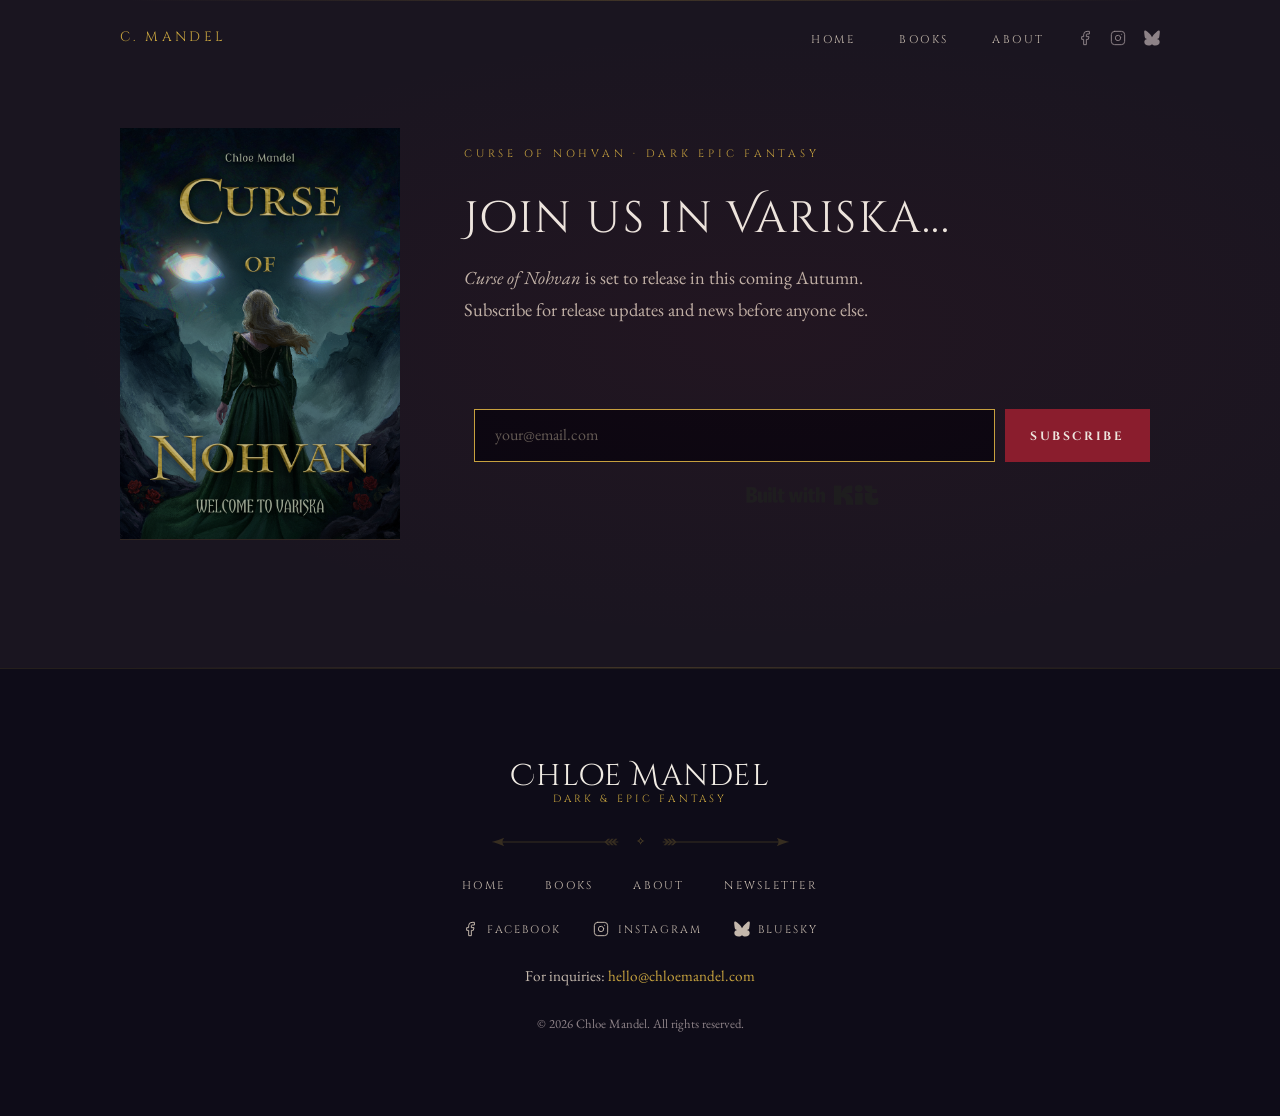
==== commit 37283b6a: "Cover reveal" ====
--- a/newsletter/index.html
+++ b/newsletter/index.html
@@ -102,13 +102,9 @@
         <div class="newsletter-inner newsletter-inner--standalone">
 
           <div class="newsletter-cover-col">
-            <div class="book-cover book-cover--teaser">
+            <div class="book-cover">
               <div class="book-cover-inner">
-                <img class="book-cover-art" src="/images/book1.jpeg" alt="Curse of Nohvan: Welcome to Variska by Chloe Mandel">
-                <div class="book-cover-reveal">
-                  <span class="book-cover-reveal-eyebrow">Cover Reveal</span>
-                </div>
-                <div class="book-cover-frame"></div>
+                <img class="book-cover-art" src="/images/book1.png" alt="Curse of Nohvan: Welcome to Variska by Chloe Mandel">
               </div>
             </div>
           </div>
@@ -124,8 +120,8 @@
               </p>
             </div>
 
-            <script async src="https://f.convertkit.com/ckjs/ck.5.js"></script>
-          <form action="https://app.kit.com/forms/9597951/subscriptions" class="seva-form formkit-form" method="post" data-sv-form="9597951" data-uid="ffc2db7f0d" data-format="inline" data-version="5" data-options="{&quot;settings&quot;:{&quot;after_subscribe&quot;:{&quot;action&quot;:&quot;message&quot;,&quot;success_message&quot;:&quot;Success! Now check your email to confirm your subscription.&quot;,&quot;redirect_url&quot;:&quot;&quot;},&quot;analytics&quot;:{&quot;google&quot;:null,&quot;fathom&quot;:null,&quot;facebook&quot;:null,&quot;segment&quot;:null,&quot;pinterest&quot;:null,&quot;sparkloop&quot;:null,&quot;googletagmanager&quot;:null},&quot;modal&quot;:{&quot;trigger&quot;:&quot;timer&quot;,&quot;scroll_percentage&quot;:null,&quot;timer&quot;:5,&quot;devices&quot;:&quot;all&quot;,&quot;show_once_every&quot;:15},&quot;powered_by&quot;:{&quot;show&quot;:true,&quot;url&quot;:&quot;https://kit.com/features/forms?utm_campaign=poweredby&amp;utm_content=form&amp;utm_medium=referral&amp;utm_source=dynamic&quot;},&quot;recaptcha&quot;:{&quot;enabled&quot;:true},&quot;return_visitor&quot;:{&quot;action&quot;:&quot;show&quot;,&quot;custom_content&quot;:&quot;&quot;},&quot;slide_in&quot;:{&quot;display_in&quot;:&quot;bottom_right&quot;,&quot;trigger&quot;:&quot;timer&quot;,&quot;scroll_percentage&quot;:null,&quot;timer&quot;:5,&quot;devices&quot;:&quot;all&quot;,&quot;show_once_every&quot;:15},&quot;sticky_bar&quot;:{&quot;display_in&quot;:&quot;top&quot;,&quot;trigger&quot;:&quot;timer&quot;,&quot;scroll_percentage&quot;:null,&quot;timer&quot;:5,&quot;devices&quot;:&quot;all&quot;,&quot;show_once_every&quot;:15}},&quot;version&quot;:&quot;5&quot;}" min-width="400 500 600 700 800"><div data-style="clean"><ul class="formkit-alert formkit-alert-error" data-element="errors" data-group="alert"></ul><div data-element="fields" data-stacked="false" class="seva-fields formkit-fields"><div class="formkit-field"><input class="formkit-input" name="email_address" aria-label="your@email.com" placeholder="your@email.com" required="" type="email" style="color: rgb(122, 111, 101); border-color: rgb(201, 165, 63); border-radius: 0px; font-weight: 400;"></div><button data-element="submit" class="formkit-submit formkit-submit" style="color: rgb(241, 236, 228); background-color: rgb(138, 29, 45); border-radius: 0px; font-weight: 700;"><div class="formkit-spinner"><div></div><div></div><div></div></div><span class="">Subscribe</span></button></div><div class="formkit-powered-by-convertkit-container"><a href="https://kit.com/features/forms?utm_campaign=poweredby&amp;utm_content=form&amp;utm_medium=referral&amp;utm_source=dynamic" data-element="powered-by" class="formkit-powered-by-convertkit" data-variant="dark" target="_blank" rel="nofollow noopener">Built with Kit</a></div></div><style>.formkit-form[data-uid="ffc2db7f0d"] *{box-sizing:border-box;}.formkit-form[data-uid="ffc2db7f0d"]{-webkit-font-smoothing:antialiased;-moz-osx-font-smoothing:grayscale;}.formkit-form[data-uid="ffc2db7f0d"] legend{border:none;font-size:inherit;margin-bottom:10px;padding:0;position:relative;display:table;}.formkit-form[data-uid="ffc2db7f0d"] fieldset{border:0;padding:0.01em 0 0 0;margin:0;min-width:0;}.formkit-form[data-uid="ffc2db7f0d"] body:not(:-moz-handler-blocked) fieldset{display:table-cell;}.formkit-form[data-uid="ffc2db7f0d"] h1,.formkit-form[data-uid="ffc2db7f0d"] h2,.formkit-form[data-uid="ffc2db7f0d"] h3,.formkit-form[data-uid="ffc2db7f0d"] h4,.formkit-form[data-uid="ffc2db7f0d"] h5,.formkit-form[data-uid="ffc2db7f0d"] h6{color:inherit;font-size:inherit;font-weight:inherit;}.formkit-form[data-uid="ffc2db7f0d"] h2{font-size:1.5em;margin:1em 0;}.formkit-form[data-uid="ffc2db7f0d"] h3{font-size:1.17em;margin:1em 0;}.formkit-form[data-uid="ffc2db7f0d"] p{color:inherit;font-size:inherit;font-weight:inherit;}.formkit-form[data-uid="ffc2db7f0d"] ol:not([template-default]),.formkit-form[data-uid="ffc2db7f0d"] ul:not([template-default]),.formkit-form[data-uid="ffc2db7f0d"] blockquote:not([template-default]){text-align:left;}.formkit-form[data-uid="ffc2db7f0d"] p:not([template-default]),.formkit-form[data-uid="ffc2db7f0d"] hr:not([template-default]),.formkit-form[data-uid="ffc2db7f0d"] blockquote:not([template-default]),.formkit-form[data-uid="ffc2db7f0d"] ol:not([template-default]),.formkit-form[data-uid="ffc2db7f0d"] ul:not([template-default]){color:inherit;font-style:initial;}.formkit-form[data-uid="ffc2db7f0d"] .ordered-list,.formkit-form[data-uid="ffc2db7f0d"] .unordered-list{list-style-position:outside !important;padding-left:1em;}.formkit-form[data-uid="ffc2db7f0d"] .list-item{padding-left:0;}.formkit-form[data-uid="ffc2db7f0d"][data-format="modal"]{display:none;}.formkit-form[data-uid="ffc2db7f0d"][data-format="slide in"]{display:none;}.formkit-form[data-uid="ffc2db7f0d"][data-format="sticky bar"]{display:none;}.formkit-sticky-bar .formkit-form[data-uid="ffc2db7f0d"][data-format="sticky bar"]{display:block;}.formkit-form[data-uid="ffc2db7f0d"] .formkit-input,.formkit-form[data-uid="ffc2db7f0d"] .formkit-select,.formkit-form[data-uid="ffc2db7f0d"] .formkit-checkboxes{width:100%;}.formkit-form[data-uid="ffc2db7f0d"] .formkit-button,.formkit-form[data-uid="ffc2db7f0d"] .formkit-submit{border:0;border-radius:5px;color:#ffffff;cursor:pointer;display:inline-block;text-align:center;font-size:15px;font-weight:500;cursor:pointer;margin-bottom:15px;overflow:hidden;padding:0;position:relative;vertical-align:middle;}.formkit-form[data-uid="ffc2db7f0d"] .formkit-button:hover,.formkit-form[data-uid="ffc2db7f0d"] .formkit-submit:hover,.formkit-form[data-uid="ffc2db7f0d"] .formkit-button:focus,.formkit-form[data-uid="ffc2db7f0d"] .formkit-submit:focus{outline:none;}.formkit-form[data-uid="ffc2db7f0d"] .formkit-button:hover > span,.formkit-form[data-uid="ffc2db7f0d"] .formkit-submit:hover > span,.formkit-form[data-uid="ffc2db7f0d"] .formkit-button:focus > span,.formkit-form[data-uid="ffc2db7f0d"] .formkit-submit:focus > span{background-color:rgba(0,0,0,0.1);}.formkit-form[data-uid="ffc2db7f0d"] .formkit-button > span,.formkit-form[data-uid="ffc2db7f0d"] .formkit-submit > span{display:block;-webkit-transition:all 300ms ease-in-out;transition:all 300ms ease-in-out;padding:12px 24px;}.formkit-form[data-uid="ffc2db7f0d"] .formkit-input{background:#ffffff;font-size:15px;padding:12px;border:1px solid #e3e3e3;-webkit-flex:1 0 auto;-ms-flex:1 0 auto;flex:1 0 auto;line-height:1.4;margin:0;-webkit-transition:border-color ease-out 300ms;transition:border-color ease-out 300ms;}.formkit-form[data-uid="ffc2db7f0d"] .formkit-input:focus{outline:none;border-color:#1677be;-webkit-transition:border-color ease 300ms;transition:border-color ease 300ms;}.formkit-form[data-uid="ffc2db7f0d"] .formkit-input::-webkit-input-placeholder{color:inherit;opacity:0.8;}.formkit-form[data-uid="ffc2db7f0d"] .formkit-input::-moz-placeholder{color:inherit;opacity:0.8;}.formkit-form[data-uid="ffc2db7f0d"] .formkit-input:-ms-input-placeholder{color:inherit;opacity:0.8;}.formkit-form[data-uid="ffc2db7f0d"] .formkit-input::placeholder{color:inherit;opacity:0.8;}.formkit-form[data-uid="ffc2db7f0d"] [data-group="dropdown"]{position:relative;display:inline-block;width:100%;}.formkit-form[data-uid="ffc2db7f0d"] [data-group="dropdown"]::before{content:"";top:calc(50% - 2.5px);right:10px;position:absolute;pointer-events:none;border-color:#4f4f4f transparent transparent transparent;border-style:solid;border-width:6px 6px 0 6px;height:0;width:0;z-index:999;}.formkit-form[data-uid="ffc2db7f0d"] [data-group="dropdown"] select{height:auto;width:100%;cursor:pointer;color:#333333;line-height:1.4;margin-bottom:0;padding:0 6px;-webkit-appearance:none;-moz-appearance:none;appearance:none;font-size:15px;padding:12px;padding-right:25px;border:1px solid #e3e3e3;background:#ffffff;}.formkit-form[data-uid="ffc2db7f0d"] [data-group="dropdown"] select:focus{outline:none;}.formkit-form[data-uid="ffc2db7f0d"] [data-group="checkboxes"]{text-align:left;margin:0;}.formkit-form[data-uid="ffc2db7f0d"] [data-group="checkboxes"] [data-group="checkbox"]{margin-bottom:10px;}.formkit-form[data-uid="ffc2db7f0d"] [data-group="checkboxes"] [data-group="checkbox"] *{cursor:pointer;}.formkit-form[data-uid="ffc2db7f0d"] [data-group="checkboxes"] [data-group="checkbox"]:last-of-type{margin-bottom:0;}.formkit-form[data-uid="ffc2db7f0d"] [data-group="checkboxes"] [data-group="checkbox"] input[type="checkbox"]{display:none;}.formkit-form[data-uid="ffc2db7f0d"] [data-group="checkboxes"] [data-group="checkbox"] input[type="checkbox"] + label::after{content:none;}.formkit-form[data-uid="ffc2db7f0d"] [data-group="checkboxes"] [data-group="checkbox"] input[type="checkbox"]:checked + label::after{border-color:#ffffff;content:"";}.formkit-form[data-uid="ffc2db7f0d"] [data-group="checkboxes"] [data-group="checkbox"] input[type="checkbox"]:checked + label::before{background:#10bf7a;border-color:#10bf7a;}.formkit-form[data-uid="ffc2db7f0d"] [data-group="checkboxes"] [data-group="checkbox"] label{position:relative;display:inline-block;padding-left:28px;}.formkit-form[data-uid="ffc2db7f0d"] [data-group="checkboxes"] [data-group="checkbox"] label::before,.formkit-form[data-uid="ffc2db7f0d"] [data-group="checkboxes"] [data-group="checkbox"] label::after{position:absolute;content:"";display:inline-block;}.formkit-form[data-uid="ffc2db7f0d"] [data-group="checkboxes"] [data-group="checkbox"] label::before{height:16px;width:16px;border:1px solid #e3e3e3;background:#ffffff;left:0px;top:3px;}.formkit-form[data-uid="ffc2db7f0d"] [data-group="checkboxes"] [data-group="checkbox"] label::after{height:4px;width:8px;border-left:2px solid #4d4d4d;border-bottom:2px solid #4d4d4d;-webkit-transform:rotate(-45deg);-ms-transform:rotate(-45deg);transform:rotate(-45deg);left:4px;top:8px;}.formkit-form[data-uid="ffc2db7f0d"] .formkit-alert{background:#f9fafb;border:1px solid #e3e3e3;border-radius:5px;-webkit-flex:1 0 auto;-ms-flex:1 0 auto;flex:1 0 auto;list-style:none;margin:25px auto;padding:12px;text-align:center;width:100%;}.formkit-form[data-uid="ffc2db7f0d"] .formkit-alert:empty{display:none;}.formkit-form[data-uid="ffc2db7f0d"] .formkit-alert-success{background:#d3fbeb;border-color:#10bf7a;color:#0c905c;}.formkit-form[data-uid="ffc2db7f0d"] .formkit-alert-error{background:#fde8e2;border-color:#f2643b;color:#ea4110;}.formkit-form[data-uid="ffc2db7f0d"] .formkit-spinner{display:-webkit-box;display:-webkit-flex;display:-ms-flexbox;display:flex;height:0px;width:0px;margin:0 auto;position:absolute;top:0;left:0;right:0;width:0px;overflow:hidden;text-align:center;-webkit-transition:all 300ms ease-in-out;transition:all 300ms ease-in-out;}.formkit-form[data-uid="ffc2db7f0d"] .formkit-spinner > div{margin:auto;width:12px;height:12px;background-color:#fff;opacity:0.3;border-radius:100%;display:inline-block;-webkit-animation:formkit-bouncedelay-formkit-form-data-uid-ffc2db7f0d- 1.4s infinite ease-in-out both;animation:formkit-bouncedelay-formkit-form-data-uid-ffc2db7f0d- 1.4s infinite ease-in-out both;}.formkit-form[data-uid="ffc2db7f0d"] .formkit-spinner > div:nth-child(1){-webkit-animation-delay:-0.32s;animation-delay:-0.32s;}.formkit-form[data-uid="ffc2db7f0d"] .formkit-spinner > div:nth-child(2){-webkit-animation-delay:-0.16s;animation-delay:-0.16s;}.formkit-form[data-uid="ffc2db7f0d"] .formkit-submit[data-active] .formkit-spinner{opacity:1;height:100%;width:50px;}.formkit-form[data-uid="ffc2db7f0d"] .formkit-submit[data-active] .formkit-spinner ~ span{opacity:0;}.formkit-form[data-uid="ffc2db7f0d"] .formkit-powered-by[data-active="false"]{opacity:0.35;}.formkit-form[data-uid="ffc2db7f0d"] .formkit-powered-by-convertkit-container{display:-webkit-box;display:-webkit-flex;display:-ms-flexbox;display:flex;width:100%;margin:10px 0;position:relative;}.formkit-form[data-uid="ffc2db7f0d"] .formkit-powered-by-convertkit-container[data-active="false"]{opacity:0.35;}.formkit-form[data-uid="ffc2db7f0d"] .formkit-powered-by-convertkit{-webkit-align-items:center;-webkit-box-align:center;-ms-flex-align:center;align-items:center;background-color:#ffffff;border-radius:9px;color:#3d3d3d;cursor:pointer;display:block;height:36px;margin:0 auto;opacity:0.95;padding:0;-webkit-text-decoration:none;text-decoration:none;text-indent:100%;-webkit-transition:ease-in-out all 200ms;transition:ease-in-out all 200ms;white-space:nowrap;overflow:hidden;-webkit-user-select:none;-moz-user-select:none;-ms-user-select:none;user-select:none;width:157px;background-repeat:no-repeat;background-position:center;background-image:url("data:image/svg+xml;charset=utf8,%3Csvg width='133' height='36' viewBox='0 0 133 36' fill='none' xmlns='http://www.w3.org/2000/svg'%3E%3Cpath d='M0.861 25.5C0.735 25.5 0.651 25.416 0.651 25.29V10.548C0.651 10.422 0.735 10.338 0.861 10.338H6.279C9.072 10.338 10.668 11.451 10.668 13.824C10.668 15.819 9.219 16.932 8.001 17.226C7.707 17.268 7.707 17.625 8.022 17.688C9.912 18.108 11.088 19.116 11.088 21.321C11.088 23.715 9.429 25.5 6.426 25.5H0.861ZM5.397 23.085C6.825 23.085 7.518 22.224 7.518 21.006C7.518 19.683 6.825 18.948 5.397 18.948H4.2V23.085H5.397ZM5.313 16.617C6.51 16.617 7.245 15.945 7.245 14.601C7.245 13.383 6.51 12.753 5.25 12.753H4.2V16.617H5.313ZM17.9758 23.883C17.9758 23.568 17.6608 23.505 17.5348 23.799C17.0308 24.954 16.1698 25.731 14.5528 25.731C12.8728 25.731 12.0958 24.471 12.0958 22.707V14.937C12.0958 14.811 12.1798 14.727 12.3058 14.727H15.2248C15.3508 14.727 15.4348 14.811 15.4348 14.937V21.657C15.4348 22.581 15.7708 23.022 16.4638 23.022C17.1778 23.022 17.6188 22.581 17.6188 21.657V14.937C17.6188 14.811 17.7028 14.727 17.8288 14.727H20.7478C20.8738 14.727 20.9578 14.811 20.9578 14.937V25.29C20.9578 25.416 20.8738 25.5 20.7478 25.5H18.1858C18.0598 25.5 17.9758 25.416 17.9758 25.29V23.883ZM25.6141 25.29C25.6141 25.416 25.5301 25.5 25.4041 25.5H22.4851C22.3591 25.5 22.2751 25.416 22.2751 25.29V14.937C22.2751 14.811 22.3591 14.727 22.4851 14.727H25.4041C25.5301 14.727 25.6141 14.811 25.6141 14.937V25.29ZM23.9131 13.74C22.8001 13.74 22.0441 12.942 22.0441 11.934C22.0441 10.926 22.8001 10.107 23.9131 10.107C25.0051 10.107 25.7611 10.926 25.7611 11.934C25.7611 12.942 25.0051 13.74 23.9131 13.74ZM26.7883 10.548C26.7883 10.422 26.8723 10.338 26.9983 10.338H29.9173C30.0433 10.338 30.1273 10.422 30.1273 10.548V22.056C30.1273 22.749 30.2533 23.085 30.8203 23.085C31.0093 23.085 31.1983 23.043 31.3663 23.001C31.5133 22.959 31.6183 22.959 31.6183 23.127V25.059C31.6183 25.164 31.5763 25.269 31.4923 25.311C30.9673 25.521 30.2953 25.71 29.5813 25.71C27.7123 25.71 26.7883 24.639 26.7883 22.476V10.548ZM32.4237 14.727C32.8227 14.727 32.9277 14.538 32.9697 14.055L33.1167 12.039C33.1167 11.913 33.2217 11.829 33.3477 11.829H35.8887C36.0147 11.829 36.0987 11.913 36.0987 12.039V14.517C36.0987 14.643 36.1827 14.727 36.3087 14.727H38.2827C38.4087 14.727 38.4927 14.811 38.4927 14.937V16.659C38.4927 16.785 38.4087 16.869 38.2827 16.869H36.0777V22.056C36.0777 22.875 36.5397 23.085 37.0647 23.085C37.4847 23.085 37.9467 22.938 38.3247 22.707C38.4717 22.623 38.5767 22.665 38.5767 22.833V24.828C38.5767 24.933 38.5347 25.017 38.4507 25.08C37.8417 25.458 36.9807 25.71 36.0357 25.71C34.2927 25.71 32.7387 24.912 32.7387 22.476V16.869H31.8567C31.7307 16.869 31.6467 16.785 31.6467 16.659V14.937C31.6467 14.811 31.7307 14.727 31.8567 14.727H32.4237ZM51.3808 14.727C51.5068 14.727 51.5908 14.79 51.6118 14.916L52.3888 19.851L52.5778 21.174C52.6198 21.468 52.9558 21.468 52.9768 21.174C53.0398 20.712 53.0818 20.271 53.1658 19.83L53.8798 14.916C53.9008 14.79 53.9848 14.727 54.1108 14.727H56.6728C56.8198 14.727 56.8828 14.811 56.8618 14.958L54.6778 25.311C54.6568 25.437 54.5728 25.5 54.4468 25.5H51.3178C51.1918 25.5 51.1078 25.437 51.0868 25.311L50.1208 20.082L49.8898 18.633C49.8688 18.444 49.6588 18.444 49.6378 18.633L49.4068 20.103L48.5458 25.311C48.5248 25.437 48.4408 25.5 48.3148 25.5H45.2068C45.0808 25.5 44.9968 25.437 44.9758 25.311L42.8128 14.958C42.7918 14.811 42.8548 14.727 43.0018 14.727H45.9628C46.0888 14.727 46.1728 14.79 46.1938 14.916L46.9288 19.83C47.0128 20.271 47.0758 20.754 47.1388 21.195C47.2018 21.51 47.4748 21.531 47.5378 21.195L47.7478 19.872L48.6088 14.916C48.6298 14.79 48.7138 14.727 48.8398 14.727H51.3808ZM61.1582 25.29C61.1582 25.416 61.0742 25.5 60.9482 25.5H58.0292C57.9032 25.5 57.8192 25.416 57.8192 25.29V14.937C57.8192 14.811 57.9032 14.727 58.0292 14.727H60.9482C61.0742 14.727 61.1582 14.811 61.1582 14.937V25.29ZM59.4572 13.74C58.3442 13.74 57.5882 12.942 57.5882 11.934C57.5882 10.926 58.3442 10.107 59.4572 10.107C60.5492 10.107 61.3052 10.926 61.3052 11.934C61.3052 12.942 60.5492 13.74 59.4572 13.74ZM62.8154 14.727C63.2144 14.727 63.3194 14.538 63.3614 14.055L63.5084 12.039C63.5084 11.913 63.6134 11.829 63.7394 11.829H66.2804C66.4064 11.829 66.4904 11.913 66.4904 12.039V14.517C66.4904 14.643 66.5744 14.727 66.7004 14.727H68.6744C68.8004 14.727 68.8844 14.811 68.8844 14.937V16.659C68.8844 16.785 68.8004 16.869 68.6744 16.869H66.4694V22.056C66.4694 22.875 66.9314 23.085 67.4564 23.085C67.8764 23.085 68.3384 22.938 68.7164 22.707C68.8634 22.623 68.9684 22.665 68.9684 22.833V24.828C68.9684 24.933 68.9264 25.017 68.8424 25.08C68.2334 25.458 67.3724 25.71 66.4274 25.71C64.6844 25.71 63.1304 24.912 63.1304 22.476V16.869H62.2484C62.1224 16.869 62.0384 16.785 62.0384 16.659V14.937C62.0384 14.811 62.1224 14.727 62.2484 14.727H62.8154ZM73.4298 16.323C73.4298 16.638 73.7868 16.68 73.9128 16.407C74.3748 15.315 75.1308 14.496 76.6008 14.496C78.2178 14.496 78.9528 15.609 78.9528 17.373V25.29C78.9528 25.416 78.8688 25.5 78.7428 25.5H75.8238C75.6978 25.5 75.6138 25.416 75.6138 25.29V18.633C75.6138 17.709 75.2778 17.268 74.5848 17.268C73.8708 17.268 73.4298 17.709 73.4298 18.633V25.29C73.4298 25.416 73.3458 25.5 73.2198 25.5H70.3008C70.1748 25.5 70.0908 25.416 70.0908 25.29V10.548C70.0908 10.422 70.1748 10.338 70.3008 10.338H73.2198C73.3458 10.338 73.4298 10.422 73.4298 10.548V16.323Z' fill='%231E1E1E'/%3E%3Cpath d='M100.132 16.3203C105.58 17.3761 107.272 22.4211 107.318 27.4961C107.318 27.6101 107.226 27.7041 107.112 27.7041H100.252C100.138 27.7041 100.046 27.6121 100.046 27.5001C100.026 23.5629 99.3877 20.0896 95.4865 19.9396C95.3705 19.9356 95.2725 20.0276 95.2725 20.1456V27.5001C95.2725 27.6141 95.1806 27.7061 95.0666 27.7061H88.206C88.092 27.7061 88 27.6141 88 27.5001V8.75585C88 8.64187 88.092 8.54989 88.206 8.54989H95.0686C95.1826 8.54989 95.2745 8.64187 95.2745 8.75585V15.7764C95.2745 15.8804 95.3585 15.9644 95.4625 15.9644C95.5445 15.9644 95.6185 15.9104 95.6425 15.8324C97.4081 10.0416 100.709 8.58588 106.07 8.55189C106.184 8.55189 106.276 8.64387 106.276 8.75785V15.7604C106.276 15.8744 106.184 15.9664 106.07 15.9664H100.166C100.066 15.9664 99.9856 16.0464 99.9856 16.1464C99.9856 16.2304 100.048 16.3043 100.132 16.3203ZM118.918 20.7095V16.1704C118.918 16.0564 119.01 15.9644 119.124 15.9644H124.173C124.273 15.9644 124.353 15.8844 124.353 15.7844C124.353 15.6985 124.291 15.6245 124.207 15.6085C120.256 14.8246 118.432 12.5511 118.37 8.75585C118.368 8.64387 118.458 8.54989 118.572 8.54989H125.986C126.1 8.54989 126.192 8.64187 126.192 8.75585V11.9532C126.192 12.0672 126.284 12.1592 126.398 12.1592H130.649C130.763 12.1592 130.855 12.2511 130.855 12.3651V15.7624C130.855 15.8764 130.763 15.9684 130.649 15.9684H126.398C126.284 15.9684 126.192 16.0604 126.192 16.1744V19.8356C126.192 21.1294 126.986 21.5553 128.04 21.5553C129.692 21.5553 131.323 20.8114 131.977 20.4735C132.113 20.4035 132.277 20.5015 132.277 20.6555V26.3543C132.277 26.5063 132.193 26.6463 132.059 26.7183C131.413 27.0582 129.418 28 127.136 28C122.435 27.996 118.918 26.0824 118.918 20.7095ZM109.266 27.4981V16.1704C109.266 16.0564 109.358 15.9644 109.472 15.9644H116.334C116.448 15.9644 116.54 16.0564 116.54 16.1704V27.4981C116.54 27.6121 116.448 27.7041 116.334 27.7041H109.472C109.358 27.7021 109.266 27.6101 109.266 27.4981ZM108.876 11.4913C108.876 13.4189 110.238 14.9826 112.853 14.9826C115.469 14.9826 116.83 13.4189 116.83 11.4913C116.83 9.56369 115.471 8 112.853 8C110.238 8 108.876 9.56369 108.876 11.4913Z' fill='%231E1E1E'/%3E%3C/svg%3E");}.formkit-form[data-uid="ffc2db7f0d"] .formkit-powered-by-convertkit:hover,.formkit-form[data-uid="ffc2db7f0d"] .formkit-powered-by-convertkit:focus{background-color:#ffffff;-webkit-transform:scale(1.025) perspective(1px);-ms-transform:scale(1.025) perspective(1px);transform:scale(1.025) perspective(1px);opacity:1;}.formkit-form[data-uid="ffc2db7f0d"] .formkit-powered-by-convertkit[data-variant="dark"],.formkit-form[data-uid="ffc2db7f0d"] .formkit-powered-by-convertkit[data-variant="light"]{background-color:transparent;border-color:transparent;width:133px;}.formkit-form[data-uid="ffc2db7f0d"] .formkit-powered-by-convertkit[data-variant="light"]{color:#ffffff;background-image:url("data:image/svg+xml;charset=utf8,%3Csvg width='133' height='36' viewBox='0 0 133 36' fill='none' xmlns='http://www.w3.org/2000/svg'%3E%3Cpath d='M0.861 25.5C0.735 25.5 0.651 25.416 0.651 25.29V10.548C0.651 10.422 0.735 10.338 0.861 10.338H6.279C9.072 10.338 10.668 11.451 10.668 13.824C10.668 15.819 9.219 16.932 8.001 17.226C7.707 17.268 7.707 17.625 8.022 17.688C9.912 18.108 11.088 19.116 11.088 21.321C11.088 23.715 9.429 25.5 6.426 25.5H0.861ZM5.397 23.085C6.825 23.085 7.518 22.224 7.518 21.006C7.518 19.683 6.825 18.948 5.397 18.948H4.2V23.085H5.397ZM5.313 16.617C6.51 16.617 7.245 15.945 7.245 14.601C7.245 13.383 6.51 12.753 5.25 12.753H4.2V16.617H5.313ZM17.9758 23.883C17.9758 23.568 17.6608 23.505 17.5348 23.799C17.0308 24.954 16.1698 25.731 14.5528 25.731C12.8728 25.731 12.0958 24.471 12.0958 22.707V14.937C12.0958 14.811 12.1798 14.727 12.3058 14.727H15.2248C15.3508 14.727 15.4348 14.811 15.4348 14.937V21.657C15.4348 22.581 15.7708 23.022 16.4638 23.022C17.1778 23.022 17.6188 22.581 17.6188 21.657V14.937C17.6188 14.811 17.7028 14.727 17.8288 14.727H20.7478C20.8738 14.727 20.9578 14.811 20.9578 14.937V25.29C20.9578 25.416 20.8738 25.5 20.7478 25.5H18.1858C18.0598 25.5 17.9758 25.416 17.9758 25.29V23.883ZM25.6141 25.29C25.6141 25.416 25.5301 25.5 25.4041 25.5H22.4851C22.3591 25.5 22.2751 25.416 22.2751 25.29V14.937C22.2751 14.811 22.3591 14.727 22.4851 14.727H25.4041C25.5301 14.727 25.6141 14.811 25.6141 14.937V25.29ZM23.9131 13.74C22.8001 13.74 22.0441 12.942 22.0441 11.934C22.0441 10.926 22.8001 10.107 23.9131 10.107C25.0051 10.107 25.7611 10.926 25.7611 11.934C25.7611 12.942 25.0051 13.74 23.9131 13.74ZM26.7883 10.548C26.7883 10.422 26.8723 10.338 26.9983 10.338H29.9173C30.0433 10.338 30.1273 10.422 30.1273 10.548V22.056C30.1273 22.749 30.2533 23.085 30.8203 23.085C31.0093 23.085 31.1983 23.043 31.3663 23.001C31.5133 22.959 31.6183 22.959 31.6183 23.127V25.059C31.6183 25.164 31.5763 25.269 31.4923 25.311C30.9673 25.521 30.2953 25.71 29.5813 25.71C27.7123 25.71 26.7883 24.639 26.7883 22.476V10.548ZM32.4237 14.727C32.8227 14.727 32.9277 14.538 32.9697 14.055L33.1167 12.039C33.1167 11.913 33.2217 11.829 33.3477 11.829H35.8887C36.0147 11.829 36.0987 11.913 36.0987 12.039V14.517C36.0987 14.643 36.1827 14.727 36.3087 14.727H38.2827C38.4087 14.727 38.4927 14.811 38.4927 14.937V16.659C38.4927 16.785 38.4087 16.869 38.2827 16.869H36.0777V22.056C36.0777 22.875 36.5397 23.085 37.0647 23.085C37.4847 23.085 37.9467 22.938 38.3247 22.707C38.4717 22.623 38.5767 22.665 38.5767 22.833V24.828C38.5767 24.933 38.5347 25.017 38.4507 25.08C37.8417 25.458 36.9807 25.71 36.0357 25.71C34.2927 25.71 32.7387 24.912 32.7387 22.476V16.869H31.8567C31.7307 16.869 31.6467 16.785 31.6467 16.659V14.937C31.6467 14.811 31.7307 14.727 31.8567 14.727H32.4237ZM51.3808 14.727C51.5068 14.727 51.5908 14.79 51.6118 14.916L52.3888 19.851L52.5778 21.174C52.6198 21.468 52.9558 21.468 52.9768 21.174C53.0398 20.712 53.0818 20.271 53.1658 19.83L53.8798 14.916C53.9008 14.79 53.9848 14.727 54.1108 14.727H56.6728C56.8198 14.727 56.8828 14.811 56.8618 14.958L54.6778 25.311C54.6568 25.437 54.5728 25.5 54.4468 25.5H51.3178C51.1918 25.5 51.1078 25.437 51.0868 25.311L50.1208 20.082L49.8898 18.633C49.8688 18.444 49.6588 18.444 49.6378 18.633L49.4068 20.103L48.5458 25.311C48.5248 25.437 48.4408 25.5 48.3148 25.5H45.2068C45.0808 25.5 44.9968 25.437 44.9758 25.311L42.8128 14.958C42.7918 14.811 42.8548 14.727 43.0018 14.727H45.9628C46.0888 14.727 46.1728 14.79 46.1938 14.916L46.9288 19.83C47.0128 20.271 47.0758 20.754 47.1388 21.195C47.2018 21.51 47.4748 21.531 47.5378 21.195L47.7478 19.872L48.6088 14.916C48.6298 14.79 48.7138 14.727 48.8398 14.727H51.3808ZM61.1582 25.29C61.1582 25.416 61.0742 25.5 60.9482 25.5H58.0292C57.9032 25.5 57.8192 25.416 57.8192 25.29V14.937C57.8192 14.811 57.9032 14.727 58.0292 14.727H60.9482C61.0742 14.727 61.1582 14.811 61.1582 14.937V25.29ZM59.4572 13.74C58.3442 13.74 57.5882 12.942 57.5882 11.934C57.5882 10.926 58.3442 10.107 59.4572 10.107C60.5492 10.107 61.3052 10.926 61.3052 11.934C61.3052 12.942 60.5492 13.74 59.4572 13.74ZM62.8154 14.727C63.2144 14.727 63.3194 14.538 63.3614 14.055L63.5084 12.039C63.5084 11.913 63.6134 11.829 63.7394 11.829H66.2804C66.4064 11.829 66.4904 11.913 66.4904 12.039V14.517C66.4904 14.643 66.5744 14.727 66.7004 14.727H68.6744C68.8004 14.727 68.8844 14.811 68.8844 14.937V16.659C68.8844 16.785 68.8004 16.869 68.6744 16.869H66.4694V22.056C66.4694 22.875 66.9314 23.085 67.4564 23.085C67.8764 23.085 68.3384 22.938 68.7164 22.707C68.8634 22.623 68.9684 22.665 68.9684 22.833V24.828C68.9684 24.933 68.9264 25.017 68.8424 25.08C68.2334 25.458 67.3724 25.71 66.4274 25.71C64.6844 25.71 63.1304 24.912 63.1304 22.476V16.869H62.2484C62.1224 16.869 62.0384 16.785 62.0384 16.659V14.937C62.0384 14.811 62.1224 14.727 62.2484 14.727H62.8154ZM73.4298 16.323C73.4298 16.638 73.7868 16.68 73.9128 16.407C74.3748 15.315 75.1308 14.496 76.6008 14.496C78.2178 14.496 78.9528 15.609 78.9528 17.373V25.29C78.9528 25.416 78.8688 25.5 78.7428 25.5H75.8238C75.6978 25.5 75.6138 25.416 75.6138 25.29V18.633C75.6138 17.709 75.2778 17.268 74.5848 17.268C73.8708 17.268 73.4298 17.709 73.4298 18.633V25.29C73.4298 25.416 73.3458 25.5 73.2198 25.5H70.3008C70.1748 25.5 70.0908 25.416 70.0908 25.29V10.548C70.0908 10.422 70.1748 10.338 70.3008 10.338H73.2198C73.3458 10.338 73.4298 10.422 73.4298 10.548V16.323Z' fill='white'/%3E%3Cpath d='M100.132 16.3203C105.58 17.3761 107.272 22.4211 107.318 27.4961C107.318 27.6101 107.226 27.7041 107.112 27.7041H100.252C100.138 27.7041 100.046 27.6121 100.046 27.5001C100.026 23.5629 99.3877 20.0896 95.4865 19.9396C95.3705 19.9356 95.2725 20.0276 95.2725 20.1456V27.5001C95.2725 27.6141 95.1806 27.7061 95.0666 27.7061H88.206C88.092 27.7061 88 27.6141 88 27.5001V8.75585C88 8.64187 88.092 8.54989 88.206 8.54989H95.0686C95.1826 8.54989 95.2745 8.64187 95.2745 8.75585V15.7764C95.2745 15.8804 95.3585 15.9644 95.4625 15.9644C95.5445 15.9644 95.6185 15.9104 95.6425 15.8324C97.4081 10.0416 100.709 8.58588 106.07 8.55189C106.184 8.55189 106.276 8.64387 106.276 8.75785V15.7604C106.276 15.8744 106.184 15.9664 106.07 15.9664H100.166C100.066 15.9664 99.9856 16.0464 99.9856 16.1464C99.9856 16.2304 100.048 16.3043 100.132 16.3203ZM118.918 20.7095V16.1704C118.918 16.0564 119.01 15.9644 119.124 15.9644H124.173C124.273 15.9644 124.353 15.8844 124.353 15.7844C124.353 15.6985 124.291 15.6245 124.207 15.6085C120.256 14.8246 118.432 12.5511 118.37 8.75585C118.368 8.64387 118.458 8.54989 118.572 8.54989H125.986C126.1 8.54989 126.192 8.64187 126.192 8.75585V11.9532C126.192 12.0672 126.284 12.1592 126.398 12.1592H130.649C130.763 12.1592 130.855 12.2511 130.855 12.3651V15.7624C130.855 15.8764 130.763 15.9684 130.649 15.9684H126.398C126.284 15.9684 126.192 16.0604 126.192 16.1744V19.8356C126.192 21.1294 126.986 21.5553 128.04 21.5553C129.692 21.5553 131.323 20.8114 131.977 20.4735C132.113 20.4035 132.277 20.5015 132.277 20.6555V26.3543C132.277 26.5063 132.193 26.6463 132.059 26.7183C131.413 27.0582 129.418 28 127.136 28C122.435 27.996 118.918 26.0824 118.918 20.7095ZM109.266 27.4981V16.1704C109.266 16.0564 109.358 15.9644 109.472 15.9644H116.334C116.448 15.9644 116.54 16.0564 116.54 16.1704V27.4981C116.54 27.6121 116.448 27.7041 116.334 27.7041H109.472C109.358 27.7021 109.266 27.6101 109.266 27.4981ZM108.876 11.4913C108.876 13.4189 110.238 14.9826 112.853 14.9826C115.469 14.9826 116.83 13.4189 116.83 11.4913C116.83 9.56369 115.471 8 112.853 8C110.238 8 108.876 9.56369 108.876 11.4913Z' fill='white'/%3E%3C/svg%3E");}@-webkit-keyframes formkit-bouncedelay-formkit-form-data-uid-ffc2db7f0d-{0%,80%,100%{-webkit-transform:scale(0);-ms-transform:scale(0);transform:scale(0);}40%{-webkit-transform:scale(1);-ms-transform:scale(1);transform:scale(1);}}@keyframes formkit-bouncedelay-formkit-form-data-uid-ffc2db7f0d-{0%,80%,100%{-webkit-transform:scale(0);-ms-transform:scale(0);transform:scale(0);}40%{-webkit-transform:scale(1);-ms-transform:scale(1);transform:scale(1);}}.formkit-form[data-uid="ffc2db7f0d"] blockquote{padding:10px 20px;margin:0 0 20px;border-left:5px solid #e1e1e1;}.formkit-form[data-uid="ffc2db7f0d"] .seva-custom-content{padding:15px;font-size:16px;color:#fff;mix-blend-mode:difference;}.formkit-form[data-uid="ffc2db7f0d"] .formkit-modal.guard{max-width:420px;width:100%;} .formkit-form[data-uid="ffc2db7f0d"]{max-width:700px;}.formkit-form[data-uid="ffc2db7f0d"] [data-style="clean"]{width:100%;}.formkit-form[data-uid="ffc2db7f0d"] .formkit-fields{display:-webkit-box;display:-webkit-flex;display:-ms-flexbox;display:flex;-webkit-flex-wrap:wrap;-ms-flex-wrap:wrap;flex-wrap:wrap;margin:0 auto;}.formkit-form[data-uid="ffc2db7f0d"] .formkit-field,.formkit-form[data-uid="ffc2db7f0d"] .formkit-submit{margin:0 0 15px 0;-webkit-flex:1 0 100%;-ms-flex:1 0 100%;flex:1 0 100%;}.formkit-form[data-uid="ffc2db7f0d"] .formkit-powered-by-convertkit-container{margin:0;}.formkit-form[data-uid="ffc2db7f0d"] .formkit-submit{position:static;}.formkit-form[data-uid="ffc2db7f0d"][min-width~="700"] [data-style="clean"],.formkit-form[data-uid="ffc2db7f0d"][min-width~="800"] [data-style="clean"]{padding:10px;padding-top:56px;}.formkit-form[data-uid="ffc2db7f0d"][min-width~="700"] .formkit-fields[data-stacked="false"],.formkit-form[data-uid="ffc2db7f0d"][min-width~="800"] .formkit-fields[data-stacked="false"]{margin-left:-5px;margin-right:-5px;}.formkit-form[data-uid="ffc2db7f0d"][min-width~="700"] .formkit-fields[data-stacked="false"] .formkit-field,.formkit-form[data-uid="ffc2db7f0d"][min-width~="800"] .formkit-fields[data-stacked="false"] .formkit-field,.formkit-form[data-uid="ffc2db7f0d"][min-width~="700"] .formkit-fields[data-stacked="false"] .formkit-submit,.formkit-form[data-uid="ffc2db7f0d"][min-width~="800"] .formkit-fields[data-stacked="false"] .formkit-submit{margin:0 5px 15px 5px;}.formkit-form[data-uid="ffc2db7f0d"][min-width~="700"] .formkit-fields[data-stacked="false"] .formkit-field,.formkit-form[data-uid="ffc2db7f0d"][min-width~="800"] .formkit-fields[data-stacked="false"] .formkit-field{-webkit-flex:100 1 auto;-ms-flex:100 1 auto;flex:100 1 auto;}.formkit-form[data-uid="ffc2db7f0d"][min-width~="700"] .formkit-fields[data-stacked="false"] .formkit-submit,.formkit-form[data-uid="ffc2db7f0d"][min-width~="800"] .formkit-fields[data-stacked="false"] .formkit-submit{-webkit-flex:1 1 auto;-ms-flex:1 1 auto;flex:1 1 auto;} .formkit-form[data-uid="ffc2db7f0d"] .formkit-input{background:#080610;font-family:'EB Garamond','Garamond',Georgia,serif;font-size:1rem;padding:0.9rem 1.25rem;}.formkit-form[data-uid="ffc2db7f0d"] .formkit-submit{font-family:'Cinzel','Palatino Linotype',serif;font-size:0.75rem;font-weight:500;-webkit-letter-spacing:0.22em;-moz-letter-spacing:0.22em;-ms-letter-spacing:0.22em;letter-spacing:0.22em;text-transform:uppercase;color:#f1ece4 !important;background-color:#8a1d2d !important;-webkit-transition: background-color 0.35s cubic-bezier(0.4,0,0.2,1),background 0.35s cubic-bezier(0.4,0,0.2,1), color 0.35s cubic-bezier(0.4,0,0.2,1)), -webkit-transform 0.2s cubic-bezier(0.4,0,0.2,1);-webkit-transition: background-color 0.35s cubic-bezier(0.4,0,0.2,1),background 0.35s cubic-bezier(0.4,0,0.2,1), color 0.35s cubic-bezier(0.4,0,0.2,1)), transform 0.2s cubic-bezier(0.4,0,0.2,1);;transition: background-color 0.35s cubic-bezier(0.4,0,0.2,1),background 0.35s cubic-bezier(0.4,0,0.2,1), color 0.35s cubic-bezier(0.4,0,0.2,1)), transform 0.2s cubic-bezier(0.4,0,0.2,1);;}.formkit-form[data-uid="ffc2db7f0d"] .formkit-submit:hover{background-color:#c0314a !important;-webkit-transform:translateY(-2px);-ms-transform:translateY(-2px);transform:translateY(-2px);}</style></form>
+            <script src="https://f.convertkit.com/ckjs/ck.5.js"></script>
+            <form action="https://app.kit.com/forms/9847535/subscriptions" class="seva-form formkit-form" method="post" data-sv-form="9847535" data-uid="c3e411be63" data-format="inline" data-version="5" data-options="{&quot;settings&quot;:{&quot;after_subscribe&quot;:{&quot;action&quot;:&quot;message&quot;,&quot;success_message&quot;:&quot;Success! Now check your email to confirm your subscription.&quot;,&quot;redirect_url&quot;:&quot;&quot;},&quot;analytics&quot;:{&quot;google&quot;:null,&quot;fathom&quot;:null,&quot;facebook&quot;:null,&quot;segment&quot;:null,&quot;pinterest&quot;:null,&quot;sparkloop&quot;:null,&quot;googletagmanager&quot;:null},&quot;modal&quot;:{&quot;trigger&quot;:&quot;timer&quot;,&quot;scroll_percentage&quot;:null,&quot;timer&quot;:5,&quot;devices&quot;:&quot;all&quot;,&quot;show_once_every&quot;:15},&quot;powered_by&quot;:{&quot;show&quot;:true,&quot;url&quot;:&quot;https://kit.com/features/forms?utm_campaign=poweredby&amp;utm_content=form&amp;utm_medium=referral&amp;utm_source=dynamic&quot;},&quot;recaptcha&quot;:{&quot;enabled&quot;:true},&quot;return_visitor&quot;:{&quot;action&quot;:&quot;show&quot;,&quot;custom_content&quot;:&quot;&quot;},&quot;slide_in&quot;:{&quot;display_in&quot;:&quot;bottom_right&quot;,&quot;trigger&quot;:&quot;timer&quot;,&quot;scroll_percentage&quot;:null,&quot;timer&quot;:5,&quot;devices&quot;:&quot;all&quot;,&quot;show_once_every&quot;:15},&quot;sticky_bar&quot;:{&quot;display_in&quot;:&quot;top&quot;,&quot;trigger&quot;:&quot;timer&quot;,&quot;scroll_percentage&quot;:null,&quot;timer&quot;:5,&quot;devices&quot;:&quot;all&quot;,&quot;show_once_every&quot;:15}},&quot;version&quot;:&quot;5&quot;}" min-width="400 500 600 700 800"><div data-style="clean"><ul class="formkit-alert formkit-alert-error" data-element="errors" data-group="alert"></ul><div data-element="fields" data-stacked="false" class="seva-fields formkit-fields"><div class="formkit-field"><input class="formkit-input" name="email_address" aria-label="your@email.com" placeholder="your@email.com" required="" type="email" style="color: rgb(122, 111, 101); border-color: rgb(201, 165, 63); border-radius: 0px; font-weight: 400;"></div><button data-element="submit" class="formkit-submit formkit-submit" style="color: rgb(241, 236, 228); background-color: rgb(138, 29, 45); border-radius: 0px; font-weight: 700;"><div class="formkit-spinner"><div></div><div></div><div></div></div><span class="">Subscribe</span></button></div><div class="formkit-powered-by-convertkit-container"><a href="https://kit.com/features/forms?utm_campaign=poweredby&amp;utm_content=form&amp;utm_medium=referral&amp;utm_source=dynamic" data-element="powered-by" class="formkit-powered-by-convertkit" data-variant="dark" target="_blank" rel="nofollow noopener">Built with Kit</a></div></div><style>.formkit-form[data-uid="c3e411be63"] *{box-sizing:border-box;}.formkit-form[data-uid="c3e411be63"]{-webkit-font-smoothing:antialiased;-moz-osx-font-smoothing:grayscale;}.formkit-form[data-uid="c3e411be63"] legend{border:none;font-size:inherit;margin-bottom:10px;padding:0;position:relative;display:table;}.formkit-form[data-uid="c3e411be63"] fieldset{border:0;padding:0.01em 0 0 0;margin:0;min-width:0;}.formkit-form[data-uid="c3e411be63"] body:not(:-moz-handler-blocked) fieldset{display:table-cell;}.formkit-form[data-uid="c3e411be63"] h1,.formkit-form[data-uid="c3e411be63"] h2,.formkit-form[data-uid="c3e411be63"] h3,.formkit-form[data-uid="c3e411be63"] h4,.formkit-form[data-uid="c3e411be63"] h5,.formkit-form[data-uid="c3e411be63"] h6{color:inherit;font-size:inherit;font-weight:inherit;}.formkit-form[data-uid="c3e411be63"] h2{font-size:1.5em;margin:1em 0;}.formkit-form[data-uid="c3e411be63"] h3{font-size:1.17em;margin:1em 0;}.formkit-form[data-uid="c3e411be63"] p{color:inherit;font-size:inherit;font-weight:inherit;}.formkit-form[data-uid="c3e411be63"] ol:not([template-default]),.formkit-form[data-uid="c3e411be63"] ul:not([template-default]),.formkit-form[data-uid="c3e411be63"] blockquote:not([template-default]){text-align:left;}.formkit-form[data-uid="c3e411be63"] p:not([template-default]),.formkit-form[data-uid="c3e411be63"] hr:not([template-default]),.formkit-form[data-uid="c3e411be63"] blockquote:not([template-default]),.formkit-form[data-uid="c3e411be63"] ol:not([template-default]),.formkit-form[data-uid="c3e411be63"] ul:not([template-default]){color:inherit;font-style:initial;}.formkit-form[data-uid="c3e411be63"] .ordered-list,.formkit-form[data-uid="c3e411be63"] .unordered-list{list-style-position:outside !important;padding-left:1em;}.formkit-form[data-uid="c3e411be63"] .list-item{padding-left:0;}.formkit-form[data-uid="c3e411be63"][data-format="modal"]{display:none;}.formkit-form[data-uid="c3e411be63"][data-format="slide in"]{display:none;}.formkit-form[data-uid="c3e411be63"][data-format="sticky bar"]{display:none;}.formkit-sticky-bar .formkit-form[data-uid="c3e411be63"][data-format="sticky bar"]{display:block;}.formkit-form[data-uid="c3e411be63"] .formkit-input,.formkit-form[data-uid="c3e411be63"] .formkit-select,.formkit-form[data-uid="c3e411be63"] .formkit-checkboxes{width:100%;}.formkit-form[data-uid="c3e411be63"] .formkit-button,.formkit-form[data-uid="c3e411be63"] .formkit-submit{border:0;border-radius:5px;color:#ffffff;cursor:pointer;display:inline-block;text-align:center;font-size:15px;font-weight:500;cursor:pointer;margin-bottom:15px;overflow:hidden;padding:0;position:relative;vertical-align:middle;}.formkit-form[data-uid="c3e411be63"] .formkit-button:hover,.formkit-form[data-uid="c3e411be63"] .formkit-submit:hover,.formkit-form[data-uid="c3e411be63"] .formkit-button:focus,.formkit-form[data-uid="c3e411be63"] .formkit-submit:focus{outline:none;}.formkit-form[data-uid="c3e411be63"] .formkit-button:hover > span,.formkit-form[data-uid="c3e411be63"] .formkit-submit:hover > span,.formkit-form[data-uid="c3e411be63"] .formkit-button:focus > span,.formkit-form[data-uid="c3e411be63"] .formkit-submit:focus > span{background-color:rgba(0,0,0,0.1);}.formkit-form[data-uid="c3e411be63"] .formkit-button > span,.formkit-form[data-uid="c3e411be63"] .formkit-submit > span{display:block;-webkit-transition:all 300ms ease-in-out;transition:all 300ms ease-in-out;padding:12px 24px;}.formkit-form[data-uid="c3e411be63"] .formkit-input{background:#ffffff;font-size:15px;padding:12px;border:1px solid #e3e3e3;-webkit-flex:1 0 auto;-ms-flex:1 0 auto;flex:1 0 auto;line-height:1.4;margin:0;-webkit-transition:border-color ease-out 300ms;transition:border-color ease-out 300ms;}.formkit-form[data-uid="c3e411be63"] .formkit-input:focus{outline:none;border-color:#1677be;-webkit-transition:border-color ease 300ms;transition:border-color ease 300ms;}.formkit-form[data-uid="c3e411be63"] .formkit-input::-webkit-input-placeholder{color:inherit;opacity:0.8;}.formkit-form[data-uid="c3e411be63"] .formkit-input::-moz-placeholder{color:inherit;opacity:0.8;}.formkit-form[data-uid="c3e411be63"] .formkit-input:-ms-input-placeholder{color:inherit;opacity:0.8;}.formkit-form[data-uid="c3e411be63"] .formkit-input::placeholder{color:inherit;opacity:0.8;}.formkit-form[data-uid="c3e411be63"] [data-group="dropdown"]{position:relative;display:inline-block;width:100%;}.formkit-form[data-uid="c3e411be63"] [data-group="dropdown"]::before{content:"";top:calc(50% - 2.5px);right:10px;position:absolute;pointer-events:none;border-color:#4f4f4f transparent transparent transparent;border-style:solid;border-width:6px 6px 0 6px;height:0;width:0;z-index:999;}.formkit-form[data-uid="c3e411be63"] [data-group="dropdown"] select{height:auto;width:100%;cursor:pointer;color:#333333;line-height:1.4;margin-bottom:0;padding:0 6px;-webkit-appearance:none;-moz-appearance:none;appearance:none;font-size:15px;padding:12px;padding-right:25px;border:1px solid #e3e3e3;background:#ffffff;}.formkit-form[data-uid="c3e411be63"] [data-group="dropdown"] select:focus{outline:none;}.formkit-form[data-uid="c3e411be63"] [data-group="checkboxes"]{text-align:left;margin:0;}.formkit-form[data-uid="c3e411be63"] [data-group="checkboxes"] [data-group="checkbox"]{margin-bottom:10px;}.formkit-form[data-uid="c3e411be63"] [data-group="checkboxes"] [data-group="checkbox"] *{cursor:pointer;}.formkit-form[data-uid="c3e411be63"] [data-group="checkboxes"] [data-group="checkbox"]:last-of-type{margin-bottom:0;}.formkit-form[data-uid="c3e411be63"] [data-group="checkboxes"] [data-group="checkbox"] input[type="checkbox"]{display:none;}.formkit-form[data-uid="c3e411be63"] [data-group="checkboxes"] [data-group="checkbox"] input[type="checkbox"] + label::after{content:none;}.formkit-form[data-uid="c3e411be63"] [data-group="checkboxes"] [data-group="checkbox"] input[type="checkbox"]:checked + label::after{border-color:#ffffff;content:"";}.formkit-form[data-uid="c3e411be63"] [data-group="checkboxes"] [data-group="checkbox"] input[type="checkbox"]:checked + label::before{background:#10bf7a;border-color:#10bf7a;}.formkit-form[data-uid="c3e411be63"] [data-group="checkboxes"] [data-group="checkbox"] label{position:relative;display:inline-block;padding-left:28px;}.formkit-form[data-uid="c3e411be63"] [data-group="checkboxes"] [data-group="checkbox"] label::before,.formkit-form[data-uid="c3e411be63"] [data-group="checkboxes"] [data-group="checkbox"] label::after{position:absolute;content:"";display:inline-block;}.formkit-form[data-uid="c3e411be63"] [data-group="checkboxes"] [data-group="checkbox"] label::before{height:16px;width:16px;border:1px solid #e3e3e3;background:#ffffff;left:0px;top:3px;}.formkit-form[data-uid="c3e411be63"] [data-group="checkboxes"] [data-group="checkbox"] label::after{height:4px;width:8px;border-left:2px solid #4d4d4d;border-bottom:2px solid #4d4d4d;-webkit-transform:rotate(-45deg);-ms-transform:rotate(-45deg);transform:rotate(-45deg);left:4px;top:8px;}.formkit-form[data-uid="c3e411be63"] .formkit-alert{background:#f9fafb;border:1px solid #e3e3e3;border-radius:5px;-webkit-flex:1 0 auto;-ms-flex:1 0 auto;flex:1 0 auto;list-style:none;margin:25px auto;padding:12px;text-align:center;width:100%;}.formkit-form[data-uid="c3e411be63"] .formkit-alert:empty{display:none;}.formkit-form[data-uid="c3e411be63"] .formkit-alert-success{background:#d3fbeb;border-color:#10bf7a;color:#0c905c;}.formkit-form[data-uid="c3e411be63"] .formkit-alert-error{background:#fde8e2;border-color:#f2643b;color:#ea4110;}.formkit-form[data-uid="c3e411be63"] .formkit-spinner{display:-webkit-box;display:-webkit-flex;display:-ms-flexbox;display:flex;height:0px;width:0px;margin:0 auto;position:absolute;top:0;left:0;right:0;width:0px;overflow:hidden;text-align:center;-webkit-transition:all 300ms ease-in-out;transition:all 300ms ease-in-out;}.formkit-form[data-uid="c3e411be63"] .formkit-spinner > div{margin:auto;width:12px;height:12px;background-color:#fff;opacity:0.3;border-radius:100%;display:inline-block;-webkit-animation:formkit-bouncedelay-formkit-form-data-uid-c3e411be63- 1.4s infinite ease-in-out both;animation:formkit-bouncedelay-formkit-form-data-uid-c3e411be63- 1.4s infinite ease-in-out both;}.formkit-form[data-uid="c3e411be63"] .formkit-spinner > div:nth-child(1){-webkit-animation-delay:-0.32s;animation-delay:-0.32s;}.formkit-form[data-uid="c3e411be63"] .formkit-spinner > div:nth-child(2){-webkit-animation-delay:-0.16s;animation-delay:-0.16s;}.formkit-form[data-uid="c3e411be63"] .formkit-submit[data-active] .formkit-spinner{opacity:1;height:100%;width:50px;}.formkit-form[data-uid="c3e411be63"] .formkit-submit[data-active] .formkit-spinner ~ span{opacity:0;}.formkit-form[data-uid="c3e411be63"] .formkit-powered-by[data-active="false"]{opacity:0.35;}.formkit-form[data-uid="c3e411be63"] .formkit-powered-by-convertkit-container{display:-webkit-box;display:-webkit-flex;display:-ms-flexbox;display:flex;width:100%;margin:10px 0;position:relative;}.formkit-form[data-uid="c3e411be63"] .formkit-powered-by-convertkit-container[data-active="false"]{opacity:0.35;}.formkit-form[data-uid="c3e411be63"] .formkit-powered-by-convertkit{-webkit-align-items:center;-webkit-box-align:center;-ms-flex-align:center;align-items:center;background-color:#ffffff;border-radius:9px;color:#3d3d3d;cursor:pointer;display:block;height:36px;margin:0 auto;opacity:0.95;padding:0;-webkit-text-decoration:none;text-decoration:none;text-indent:100%;-webkit-transition:ease-in-out all 200ms;transition:ease-in-out all 200ms;white-space:nowrap;overflow:hidden;-webkit-user-select:none;-moz-user-select:none;-ms-user-select:none;user-select:none;width:157px;background-repeat:no-repeat;background-position:center;background-image:url("data:image/svg+xml;charset=utf8,%3Csvg width='133' height='36' viewBox='0 0 133 36' fill='none' xmlns='http://www.w3.org/2000/svg'%3E%3Cpath d='M0.861 25.5C0.735 25.5 0.651 25.416 0.651 25.29V10.548C0.651 10.422 0.735 10.338 0.861 10.338H6.279C9.072 10.338 10.668 11.451 10.668 13.824C10.668 15.819 9.219 16.932 8.001 17.226C7.707 17.268 7.707 17.625 8.022 17.688C9.912 18.108 11.088 19.116 11.088 21.321C11.088 23.715 9.429 25.5 6.426 25.5H0.861ZM5.397 23.085C6.825 23.085 7.518 22.224 7.518 21.006C7.518 19.683 6.825 18.948 5.397 18.948H4.2V23.085H5.397ZM5.313 16.617C6.51 16.617 7.245 15.945 7.245 14.601C7.245 13.383 6.51 12.753 5.25 12.753H4.2V16.617H5.313ZM17.9758 23.883C17.9758 23.568 17.6608 23.505 17.5348 23.799C17.0308 24.954 16.1698 25.731 14.5528 25.731C12.8728 25.731 12.0958 24.471 12.0958 22.707V14.937C12.0958 14.811 12.1798 14.727 12.3058 14.727H15.2248C15.3508 14.727 15.4348 14.811 15.4348 14.937V21.657C15.4348 22.581 15.7708 23.022 16.4638 23.022C17.1778 23.022 17.6188 22.581 17.6188 21.657V14.937C17.6188 14.811 17.7028 14.727 17.8288 14.727H20.7478C20.8738 14.727 20.9578 14.811 20.9578 14.937V25.29C20.9578 25.416 20.8738 25.5 20.7478 25.5H18.1858C18.0598 25.5 17.9758 25.416 17.9758 25.29V23.883ZM25.6141 25.29C25.6141 25.416 25.5301 25.5 25.4041 25.5H22.4851C22.3591 25.5 22.2751 25.416 22.2751 25.29V14.937C22.2751 14.811 22.3591 14.727 22.4851 14.727H25.4041C25.5301 14.727 25.6141 14.811 25.6141 14.937V25.29ZM23.9131 13.74C22.8001 13.74 22.0441 12.942 22.0441 11.934C22.0441 10.926 22.8001 10.107 23.9131 10.107C25.0051 10.107 25.7611 10.926 25.7611 11.934C25.7611 12.942 25.0051 13.74 23.9131 13.74ZM26.7883 10.548C26.7883 10.422 26.8723 10.338 26.9983 10.338H29.9173C30.0433 10.338 30.1273 10.422 30.1273 10.548V22.056C30.1273 22.749 30.2533 23.085 30.8203 23.085C31.0093 23.085 31.1983 23.043 31.3663 23.001C31.5133 22.959 31.6183 22.959 31.6183 23.127V25.059C31.6183 25.164 31.5763 25.269 31.4923 25.311C30.9673 25.521 30.2953 25.71 29.5813 25.71C27.7123 25.71 26.7883 24.639 26.7883 22.476V10.548ZM32.4237 14.727C32.8227 14.727 32.9277 14.538 32.9697 14.055L33.1167 12.039C33.1167 11.913 33.2217 11.829 33.3477 11.829H35.8887C36.0147 11.829 36.0987 11.913 36.0987 12.039V14.517C36.0987 14.643 36.1827 14.727 36.3087 14.727H38.2827C38.4087 14.727 38.4927 14.811 38.4927 14.937V16.659C38.4927 16.785 38.4087 16.869 38.2827 16.869H36.0777V22.056C36.0777 22.875 36.5397 23.085 37.0647 23.085C37.4847 23.085 37.9467 22.938 38.3247 22.707C38.4717 22.623 38.5767 22.665 38.5767 22.833V24.828C38.5767 24.933 38.5347 25.017 38.4507 25.08C37.8417 25.458 36.9807 25.71 36.0357 25.71C34.2927 25.71 32.7387 24.912 32.7387 22.476V16.869H31.8567C31.7307 16.869 31.6467 16.785 31.6467 16.659V14.937C31.6467 14.811 31.7307 14.727 31.8567 14.727H32.4237ZM51.3808 14.727C51.5068 14.727 51.5908 14.79 51.6118 14.916L52.3888 19.851L52.5778 21.174C52.6198 21.468 52.9558 21.468 52.9768 21.174C53.0398 20.712 53.0818 20.271 53.1658 19.83L53.8798 14.916C53.9008 14.79 53.9848 14.727 54.1108 14.727H56.6728C56.8198 14.727 56.8828 14.811 56.8618 14.958L54.6778 25.311C54.6568 25.437 54.5728 25.5 54.4468 25.5H51.3178C51.1918 25.5 51.1078 25.437 51.0868 25.311L50.1208 20.082L49.8898 18.633C49.8688 18.444 49.6588 18.444 49.6378 18.633L49.4068 20.103L48.5458 25.311C48.5248 25.437 48.4408 25.5 48.3148 25.5H45.2068C45.0808 25.5 44.9968 25.437 44.9758 25.311L42.8128 14.958C42.7918 14.811 42.8548 14.727 43.0018 14.727H45.9628C46.0888 14.727 46.1728 14.79 46.1938 14.916L46.9288 19.83C47.0128 20.271 47.0758 20.754 47.1388 21.195C47.2018 21.51 47.4748 21.531 47.5378 21.195L47.7478 19.872L48.6088 14.916C48.6298 14.79 48.7138 14.727 48.8398 14.727H51.3808ZM61.1582 25.29C61.1582 25.416 61.0742 25.5 60.9482 25.5H58.0292C57.9032 25.5 57.8192 25.416 57.8192 25.29V14.937C57.8192 14.811 57.9032 14.727 58.0292 14.727H60.9482C61.0742 14.727 61.1582 14.811 61.1582 14.937V25.29ZM59.4572 13.74C58.3442 13.74 57.5882 12.942 57.5882 11.934C57.5882 10.926 58.3442 10.107 59.4572 10.107C60.5492 10.107 61.3052 10.926 61.3052 11.934C61.3052 12.942 60.5492 13.74 59.4572 13.74ZM62.8154 14.727C63.2144 14.727 63.3194 14.538 63.3614 14.055L63.5084 12.039C63.5084 11.913 63.6134 11.829 63.7394 11.829H66.2804C66.4064 11.829 66.4904 11.913 66.4904 12.039V14.517C66.4904 14.643 66.5744 14.727 66.7004 14.727H68.6744C68.8004 14.727 68.8844 14.811 68.8844 14.937V16.659C68.8844 16.785 68.8004 16.869 68.6744 16.869H66.4694V22.056C66.4694 22.875 66.9314 23.085 67.4564 23.085C67.8764 23.085 68.3384 22.938 68.7164 22.707C68.8634 22.623 68.9684 22.665 68.9684 22.833V24.828C68.9684 24.933 68.9264 25.017 68.8424 25.08C68.2334 25.458 67.3724 25.71 66.4274 25.71C64.6844 25.71 63.1304 24.912 63.1304 22.476V16.869H62.2484C62.1224 16.869 62.0384 16.785 62.0384 16.659V14.937C62.0384 14.811 62.1224 14.727 62.2484 14.727H62.8154ZM73.4298 16.323C73.4298 16.638 73.7868 16.68 73.9128 16.407C74.3748 15.315 75.1308 14.496 76.6008 14.496C78.2178 14.496 78.9528 15.609 78.9528 17.373V25.29C78.9528 25.416 78.8688 25.5 78.7428 25.5H75.8238C75.6978 25.5 75.6138 25.416 75.6138 25.29V18.633C75.6138 17.709 75.2778 17.268 74.5848 17.268C73.8708 17.268 73.4298 17.709 73.4298 18.633V25.29C73.4298 25.416 73.3458 25.5 73.2198 25.5H70.3008C70.1748 25.5 70.0908 25.416 70.0908 25.29V10.548C70.0908 10.422 70.1748 10.338 70.3008 10.338H73.2198C73.3458 10.338 73.4298 10.422 73.4298 10.548V16.323Z' fill='%231E1E1E'/%3E%3Cpath d='M100.132 16.3203C105.58 17.3761 107.272 22.4211 107.318 27.4961C107.318 27.6101 107.226 27.7041 107.112 27.7041H100.252C100.138 27.7041 100.046 27.6121 100.046 27.5001C100.026 23.5629 99.3877 20.0896 95.4865 19.9396C95.3705 19.9356 95.2725 20.0276 95.2725 20.1456V27.5001C95.2725 27.6141 95.1806 27.7061 95.0666 27.7061H88.206C88.092 27.7061 88 27.6141 88 27.5001V8.75585C88 8.64187 88.092 8.54989 88.206 8.54989H95.0686C95.1826 8.54989 95.2745 8.64187 95.2745 8.75585V15.7764C95.2745 15.8804 95.3585 15.9644 95.4625 15.9644C95.5445 15.9644 95.6185 15.9104 95.6425 15.8324C97.4081 10.0416 100.709 8.58588 106.07 8.55189C106.184 8.55189 106.276 8.64387 106.276 8.75785V15.7604C106.276 15.8744 106.184 15.9664 106.07 15.9664H100.166C100.066 15.9664 99.9856 16.0464 99.9856 16.1464C99.9856 16.2304 100.048 16.3043 100.132 16.3203ZM118.918 20.7095V16.1704C118.918 16.0564 119.01 15.9644 119.124 15.9644H124.173C124.273 15.9644 124.353 15.8844 124.353 15.7844C124.353 15.6985 124.291 15.6245 124.207 15.6085C120.256 14.8246 118.432 12.5511 118.37 8.75585C118.368 8.64387 118.458 8.54989 118.572 8.54989H125.986C126.1 8.54989 126.192 8.64187 126.192 8.75585V11.9532C126.192 12.0672 126.284 12.1592 126.398 12.1592H130.649C130.763 12.1592 130.855 12.2511 130.855 12.3651V15.7624C130.855 15.8764 130.763 15.9684 130.649 15.9684H126.398C126.284 15.9684 126.192 16.0604 126.192 16.1744V19.8356C126.192 21.1294 126.986 21.5553 128.04 21.5553C129.692 21.5553 131.323 20.8114 131.977 20.4735C132.113 20.4035 132.277 20.5015 132.277 20.6555V26.3543C132.277 26.5063 132.193 26.6463 132.059 26.7183C131.413 27.0582 129.418 28 127.136 28C122.435 27.996 118.918 26.0824 118.918 20.7095ZM109.266 27.4981V16.1704C109.266 16.0564 109.358 15.9644 109.472 15.9644H116.334C116.448 15.9644 116.54 16.0564 116.54 16.1704V27.4981C116.54 27.6121 116.448 27.7041 116.334 27.7041H109.472C109.358 27.7021 109.266 27.6101 109.266 27.4981ZM108.876 11.4913C108.876 13.4189 110.238 14.9826 112.853 14.9826C115.469 14.9826 116.83 13.4189 116.83 11.4913C116.83 9.56369 115.471 8 112.853 8C110.238 8 108.876 9.56369 108.876 11.4913Z' fill='%231E1E1E'/%3E%3C/svg%3E");}.formkit-form[data-uid="c3e411be63"] .formkit-powered-by-convertkit:hover,.formkit-form[data-uid="c3e411be63"] .formkit-powered-by-convertkit:focus{background-color:#ffffff;-webkit-transform:scale(1.025) perspective(1px);-ms-transform:scale(1.025) perspective(1px);transform:scale(1.025) perspective(1px);opacity:1;}.formkit-form[data-uid="c3e411be63"] .formkit-powered-by-convertkit[data-variant="dark"],.formkit-form[data-uid="c3e411be63"] .formkit-powered-by-convertkit[data-variant="light"]{background-color:transparent;border-color:transparent;width:133px;}.formkit-form[data-uid="c3e411be63"] .formkit-powered-by-convertkit[data-variant="light"]{color:#ffffff;background-image:url("data:image/svg+xml;charset=utf8,%3Csvg width='133' height='36' viewBox='0 0 133 36' fill='none' xmlns='http://www.w3.org/2000/svg'%3E%3Cpath d='M0.861 25.5C0.735 25.5 0.651 25.416 0.651 25.29V10.548C0.651 10.422 0.735 10.338 0.861 10.338H6.279C9.072 10.338 10.668 11.451 10.668 13.824C10.668 15.819 9.219 16.932 8.001 17.226C7.707 17.268 7.707 17.625 8.022 17.688C9.912 18.108 11.088 19.116 11.088 21.321C11.088 23.715 9.429 25.5 6.426 25.5H0.861ZM5.397 23.085C6.825 23.085 7.518 22.224 7.518 21.006C7.518 19.683 6.825 18.948 5.397 18.948H4.2V23.085H5.397ZM5.313 16.617C6.51 16.617 7.245 15.945 7.245 14.601C7.245 13.383 6.51 12.753 5.25 12.753H4.2V16.617H5.313ZM17.9758 23.883C17.9758 23.568 17.6608 23.505 17.5348 23.799C17.0308 24.954 16.1698 25.731 14.5528 25.731C12.8728 25.731 12.0958 24.471 12.0958 22.707V14.937C12.0958 14.811 12.1798 14.727 12.3058 14.727H15.2248C15.3508 14.727 15.4348 14.811 15.4348 14.937V21.657C15.4348 22.581 15.7708 23.022 16.4638 23.022C17.1778 23.022 17.6188 22.581 17.6188 21.657V14.937C17.6188 14.811 17.7028 14.727 17.8288 14.727H20.7478C20.8738 14.727 20.9578 14.811 20.9578 14.937V25.29C20.9578 25.416 20.8738 25.5 20.7478 25.5H18.1858C18.0598 25.5 17.9758 25.416 17.9758 25.29V23.883ZM25.6141 25.29C25.6141 25.416 25.5301 25.5 25.4041 25.5H22.4851C22.3591 25.5 22.2751 25.416 22.2751 25.29V14.937C22.2751 14.811 22.3591 14.727 22.4851 14.727H25.4041C25.5301 14.727 25.6141 14.811 25.6141 14.937V25.29ZM23.9131 13.74C22.8001 13.74 22.0441 12.942 22.0441 11.934C22.0441 10.926 22.8001 10.107 23.9131 10.107C25.0051 10.107 25.7611 10.926 25.7611 11.934C25.7611 12.942 25.0051 13.74 23.9131 13.74ZM26.7883 10.548C26.7883 10.422 26.8723 10.338 26.9983 10.338H29.9173C30.0433 10.338 30.1273 10.422 30.1273 10.548V22.056C30.1273 22.749 30.2533 23.085 30.8203 23.085C31.0093 23.085 31.1983 23.043 31.3663 23.001C31.5133 22.959 31.6183 22.959 31.6183 23.127V25.059C31.6183 25.164 31.5763 25.269 31.4923 25.311C30.9673 25.521 30.2953 25.71 29.5813 25.71C27.7123 25.71 26.7883 24.639 26.7883 22.476V10.548ZM32.4237 14.727C32.8227 14.727 32.9277 14.538 32.9697 14.055L33.1167 12.039C33.1167 11.913 33.2217 11.829 33.3477 11.829H35.8887C36.0147 11.829 36.0987 11.913 36.0987 12.039V14.517C36.0987 14.643 36.1827 14.727 36.3087 14.727H38.2827C38.4087 14.727 38.4927 14.811 38.4927 14.937V16.659C38.4927 16.785 38.4087 16.869 38.2827 16.869H36.0777V22.056C36.0777 22.875 36.5397 23.085 37.0647 23.085C37.4847 23.085 37.9467 22.938 38.3247 22.707C38.4717 22.623 38.5767 22.665 38.5767 22.833V24.828C38.5767 24.933 38.5347 25.017 38.4507 25.08C37.8417 25.458 36.9807 25.71 36.0357 25.71C34.2927 25.71 32.7387 24.912 32.7387 22.476V16.869H31.8567C31.7307 16.869 31.6467 16.785 31.6467 16.659V14.937C31.6467 14.811 31.7307 14.727 31.8567 14.727H32.4237ZM51.3808 14.727C51.5068 14.727 51.5908 14.79 51.6118 14.916L52.3888 19.851L52.5778 21.174C52.6198 21.468 52.9558 21.468 52.9768 21.174C53.0398 20.712 53.0818 20.271 53.1658 19.83L53.8798 14.916C53.9008 14.79 53.9848 14.727 54.1108 14.727H56.6728C56.8198 14.727 56.8828 14.811 56.8618 14.958L54.6778 25.311C54.6568 25.437 54.5728 25.5 54.4468 25.5H51.3178C51.1918 25.5 51.1078 25.437 51.0868 25.311L50.1208 20.082L49.8898 18.633C49.8688 18.444 49.6588 18.444 49.6378 18.633L49.4068 20.103L48.5458 25.311C48.5248 25.437 48.4408 25.5 48.3148 25.5H45.2068C45.0808 25.5 44.9968 25.437 44.9758 25.311L42.8128 14.958C42.7918 14.811 42.8548 14.727 43.0018 14.727H45.9628C46.0888 14.727 46.1728 14.79 46.1938 14.916L46.9288 19.83C47.0128 20.271 47.0758 20.754 47.1388 21.195C47.2018 21.51 47.4748 21.531 47.5378 21.195L47.7478 19.872L48.6088 14.916C48.6298 14.79 48.7138 14.727 48.8398 14.727H51.3808ZM61.1582 25.29C61.1582 25.416 61.0742 25.5 60.9482 25.5H58.0292C57.9032 25.5 57.8192 25.416 57.8192 25.29V14.937C57.8192 14.811 57.9032 14.727 58.0292 14.727H60.9482C61.0742 14.727 61.1582 14.811 61.1582 14.937V25.29ZM59.4572 13.74C58.3442 13.74 57.5882 12.942 57.5882 11.934C57.5882 10.926 58.3442 10.107 59.4572 10.107C60.5492 10.107 61.3052 10.926 61.3052 11.934C61.3052 12.942 60.5492 13.74 59.4572 13.74ZM62.8154 14.727C63.2144 14.727 63.3194 14.538 63.3614 14.055L63.5084 12.039C63.5084 11.913 63.6134 11.829 63.7394 11.829H66.2804C66.4064 11.829 66.4904 11.913 66.4904 12.039V14.517C66.4904 14.643 66.5744 14.727 66.7004 14.727H68.6744C68.8004 14.727 68.8844 14.811 68.8844 14.937V16.659C68.8844 16.785 68.8004 16.869 68.6744 16.869H66.4694V22.056C66.4694 22.875 66.9314 23.085 67.4564 23.085C67.8764 23.085 68.3384 22.938 68.7164 22.707C68.8634 22.623 68.9684 22.665 68.9684 22.833V24.828C68.9684 24.933 68.9264 25.017 68.8424 25.08C68.2334 25.458 67.3724 25.71 66.4274 25.71C64.6844 25.71 63.1304 24.912 63.1304 22.476V16.869H62.2484C62.1224 16.869 62.0384 16.785 62.0384 16.659V14.937C62.0384 14.811 62.1224 14.727 62.2484 14.727H62.8154ZM73.4298 16.323C73.4298 16.638 73.7868 16.68 73.9128 16.407C74.3748 15.315 75.1308 14.496 76.6008 14.496C78.2178 14.496 78.9528 15.609 78.9528 17.373V25.29C78.9528 25.416 78.8688 25.5 78.7428 25.5H75.8238C75.6978 25.5 75.6138 25.416 75.6138 25.29V18.633C75.6138 17.709 75.2778 17.268 74.5848 17.268C73.8708 17.268 73.4298 17.709 73.4298 18.633V25.29C73.4298 25.416 73.3458 25.5 73.2198 25.5H70.3008C70.1748 25.5 70.0908 25.416 70.0908 25.29V10.548C70.0908 10.422 70.1748 10.338 70.3008 10.338H73.2198C73.3458 10.338 73.4298 10.422 73.4298 10.548V16.323Z' fill='white'/%3E%3Cpath d='M100.132 16.3203C105.58 17.3761 107.272 22.4211 107.318 27.4961C107.318 27.6101 107.226 27.7041 107.112 27.7041H100.252C100.138 27.7041 100.046 27.6121 100.046 27.5001C100.026 23.5629 99.3877 20.0896 95.4865 19.9396C95.3705 19.9356 95.2725 20.0276 95.2725 20.1456V27.5001C95.2725 27.6141 95.1806 27.7061 95.0666 27.7061H88.206C88.092 27.7061 88 27.6141 88 27.5001V8.75585C88 8.64187 88.092 8.54989 88.206 8.54989H95.0686C95.1826 8.54989 95.2745 8.64187 95.2745 8.75585V15.7764C95.2745 15.8804 95.3585 15.9644 95.4625 15.9644C95.5445 15.9644 95.6185 15.9104 95.6425 15.8324C97.4081 10.0416 100.709 8.58588 106.07 8.55189C106.184 8.55189 106.276 8.64387 106.276 8.75785V15.7604C106.276 15.8744 106.184 15.9664 106.07 15.9664H100.166C100.066 15.9664 99.9856 16.0464 99.9856 16.1464C99.9856 16.2304 100.048 16.3043 100.132 16.3203ZM118.918 20.7095V16.1704C118.918 16.0564 119.01 15.9644 119.124 15.9644H124.173C124.273 15.9644 124.353 15.8844 124.353 15.7844C124.353 15.6985 124.291 15.6245 124.207 15.6085C120.256 14.8246 118.432 12.5511 118.37 8.75585C118.368 8.64387 118.458 8.54989 118.572 8.54989H125.986C126.1 8.54989 126.192 8.64187 126.192 8.75585V11.9532C126.192 12.0672 126.284 12.1592 126.398 12.1592H130.649C130.763 12.1592 130.855 12.2511 130.855 12.3651V15.7624C130.855 15.8764 130.763 15.9684 130.649 15.9684H126.398C126.284 15.9684 126.192 16.0604 126.192 16.1744V19.8356C126.192 21.1294 126.986 21.5553 128.04 21.5553C129.692 21.5553 131.323 20.8114 131.977 20.4735C132.113 20.4035 132.277 20.5015 132.277 20.6555V26.3543C132.277 26.5063 132.193 26.6463 132.059 26.7183C131.413 27.0582 129.418 28 127.136 28C122.435 27.996 118.918 26.0824 118.918 20.7095ZM109.266 27.4981V16.1704C109.266 16.0564 109.358 15.9644 109.472 15.9644H116.334C116.448 15.9644 116.54 16.0564 116.54 16.1704V27.4981C116.54 27.6121 116.448 27.7041 116.334 27.7041H109.472C109.358 27.7021 109.266 27.6101 109.266 27.4981ZM108.876 11.4913C108.876 13.4189 110.238 14.9826 112.853 14.9826C115.469 14.9826 116.83 13.4189 116.83 11.4913C116.83 9.56369 115.471 8 112.853 8C110.238 8 108.876 9.56369 108.876 11.4913Z' fill='white'/%3E%3C/svg%3E");}@-webkit-keyframes formkit-bouncedelay-formkit-form-data-uid-c3e411be63-{0%,80%,100%{-webkit-transform:scale(0);-ms-transform:scale(0);transform:scale(0);}40%{-webkit-transform:scale(1);-ms-transform:scale(1);transform:scale(1);}}@keyframes formkit-bouncedelay-formkit-form-data-uid-c3e411be63-{0%,80%,100%{-webkit-transform:scale(0);-ms-transform:scale(0);transform:scale(0);}40%{-webkit-transform:scale(1);-ms-transform:scale(1);transform:scale(1);}}.formkit-form[data-uid="c3e411be63"] blockquote{padding:10px 20px;margin:0 0 20px;border-left:5px solid #e1e1e1;}.formkit-form[data-uid="c3e411be63"] .seva-custom-content{padding:15px;font-size:16px;color:#fff;mix-blend-mode:difference;}.formkit-form[data-uid="c3e411be63"] .formkit-modal.guard{max-width:420px;width:100%;} .formkit-form[data-uid="c3e411be63"]{max-width:700px;}.formkit-form[data-uid="c3e411be63"] [data-style="clean"]{width:100%;}.formkit-form[data-uid="c3e411be63"] .formkit-fields{display:-webkit-box;display:-webkit-flex;display:-ms-flexbox;display:flex;-webkit-flex-wrap:wrap;-ms-flex-wrap:wrap;flex-wrap:wrap;margin:0 auto;}.formkit-form[data-uid="c3e411be63"] .formkit-field,.formkit-form[data-uid="c3e411be63"] .formkit-submit{margin:0 0 15px 0;-webkit-flex:1 0 100%;-ms-flex:1 0 100%;flex:1 0 100%;}.formkit-form[data-uid="c3e411be63"] .formkit-powered-by-convertkit-container{margin:0;}.formkit-form[data-uid="c3e411be63"] .formkit-submit{position:static;}.formkit-form[data-uid="c3e411be63"][min-width~="700"] [data-style="clean"],.formkit-form[data-uid="c3e411be63"][min-width~="800"] [data-style="clean"]{padding:10px;padding-top:56px;}.formkit-form[data-uid="c3e411be63"][min-width~="700"] .formkit-fields[data-stacked="false"],.formkit-form[data-uid="c3e411be63"][min-width~="800"] .formkit-fields[data-stacked="false"]{margin-left:-5px;margin-right:-5px;}.formkit-form[data-uid="c3e411be63"][min-width~="700"] .formkit-fields[data-stacked="false"] .formkit-field,.formkit-form[data-uid="c3e411be63"][min-width~="800"] .formkit-fields[data-stacked="false"] .formkit-field,.formkit-form[data-uid="c3e411be63"][min-width~="700"] .formkit-fields[data-stacked="false"] .formkit-submit,.formkit-form[data-uid="c3e411be63"][min-width~="800"] .formkit-fields[data-stacked="false"] .formkit-submit{margin:0 5px 15px 5px;}.formkit-form[data-uid="c3e411be63"][min-width~="700"] .formkit-fields[data-stacked="false"] .formkit-field,.formkit-form[data-uid="c3e411be63"][min-width~="800"] .formkit-fields[data-stacked="false"] .formkit-field{-webkit-flex:100 1 auto;-ms-flex:100 1 auto;flex:100 1 auto;}.formkit-form[data-uid="c3e411be63"][min-width~="700"] .formkit-fields[data-stacked="false"] .formkit-submit,.formkit-form[data-uid="c3e411be63"][min-width~="800"] .formkit-fields[data-stacked="false"] .formkit-submit{-webkit-flex:1 1 auto;-ms-flex:1 1 auto;flex:1 1 auto;} .formkit-form[data-uid="c3e411be63"] .formkit-input{background:#080610;font-family:'EB Garamond','Garamond',Georgia,serif;font-size:1rem;padding:0.9rem 1.25rem;}.formkit-form[data-uid="c3e411be63"] .formkit-submit{font-family:'Cinzel','Palatino Linotype',serif;font-size:0.75rem;font-weight:500;-webkit-letter-spacing:0.22em;-moz-letter-spacing:0.22em;-ms-letter-spacing:0.22em;letter-spacing:0.22em;text-transform:uppercase;color:#f1ece4 !important;background-color:#8a1d2d !important;-webkit-transition: background-color 0.35s cubic-bezier(0.4,0,0.2,1),background 0.35s cubic-bezier(0.4,0,0.2,1), color 0.35s cubic-bezier(0.4,0,0.2,1)), -webkit-transform 0.2s cubic-bezier(0.4,0,0.2,1);-webkit-transition: background-color 0.35s cubic-bezier(0.4,0,0.2,1),background 0.35s cubic-bezier(0.4,0,0.2,1), color 0.35s cubic-bezier(0.4,0,0.2,1)), transform 0.2s cubic-bezier(0.4,0,0.2,1);;transition: background-color 0.35s cubic-bezier(0.4,0,0.2,1),background 0.35s cubic-bezier(0.4,0,0.2,1), color 0.35s cubic-bezier(0.4,0,0.2,1)), transform 0.2s cubic-bezier(0.4,0,0.2,1);;}.formkit-form[data-uid="c3e411be63"] .formkit-submit:hover{background-color:#c0314a !important;-webkit-transform:translateY(-2px);-ms-transform:translateY(-2px);transform:translateY(-2px);}</style></form>
           </div>
 
         </div>
--- a/css/style.css
+++ b/css/style.css
@@ -537,7 +537,7 @@
 
 /* Cover */
 .book-cover {
-  aspect-ratio: 2 / 3;
+  aspect-ratio: 87 / 128;
   overflow: hidden;
   border-bottom: 1px solid var(--border-dim);
   position: relative;
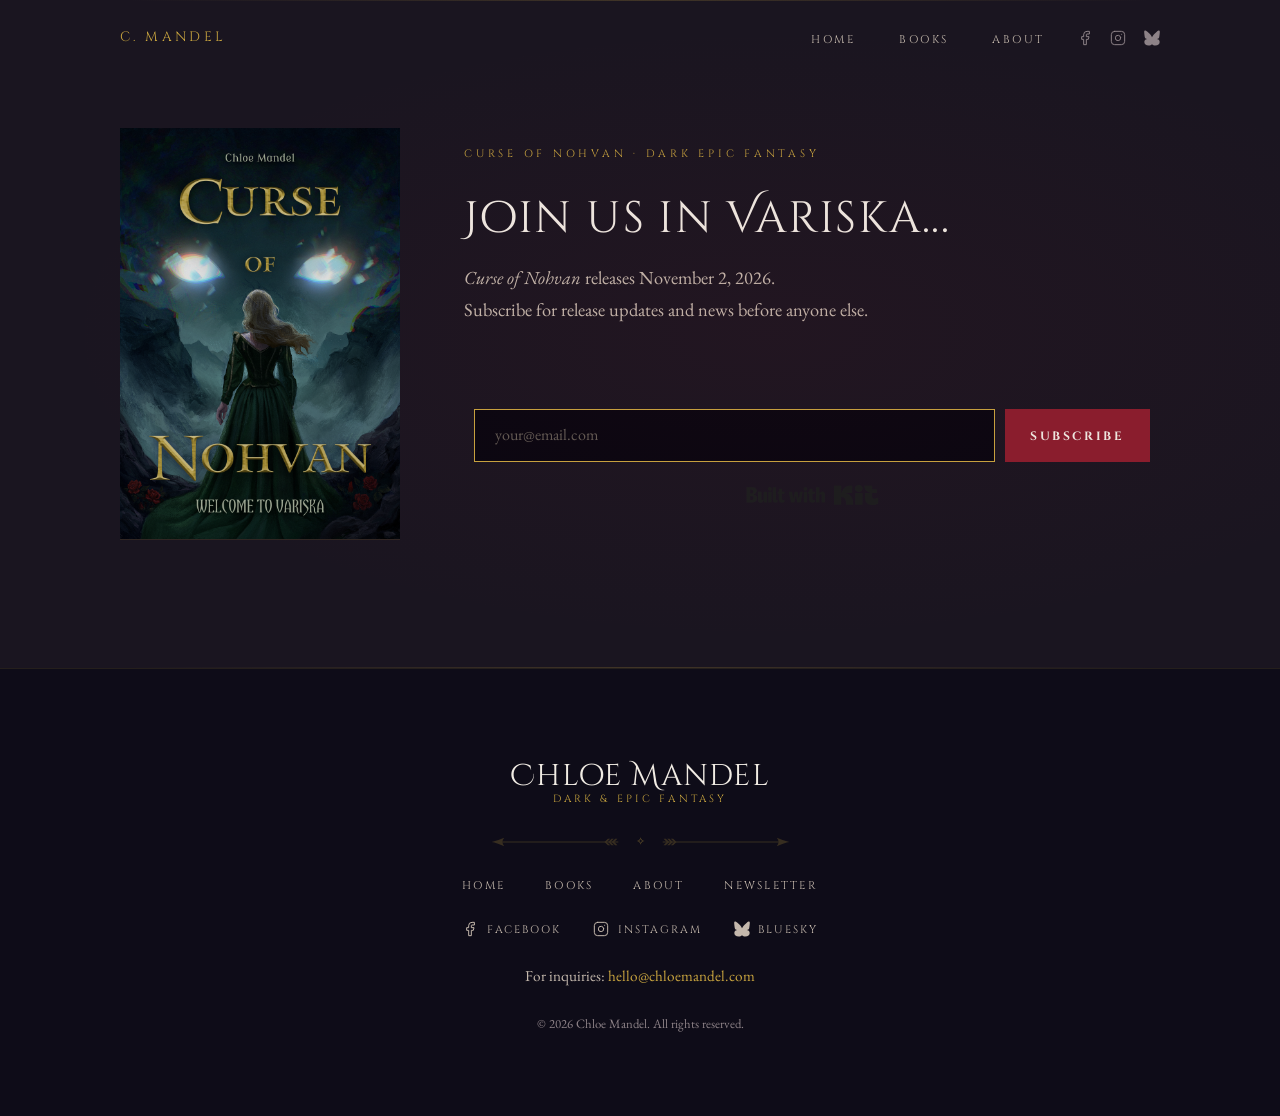
==== commit fb05b050: "Update with release date" ====
--- a/newsletter/index.html
+++ b/newsletter/index.html
@@ -114,7 +114,7 @@
               <span class="section-eyebrow">Curse of Nohvan &middot; Dark Epic Fantasy</span>
               <h2 class="newsletter-title">Join us in Variska...</h2>
               <p class="newsletter-desc">
-                <em>Curse of Nohvan</em> is set to release in this coming Autumn. 
+                <em>Curse of Nohvan</em> releases November 2, 2026.
                 <br />
                 Subscribe for release updates and news before anyone else.
               </p>
--- a/css/style.css
+++ b/css/style.css
@@ -398,10 +398,11 @@
 .hero-label {
   display: inline-block;
   font-family: var(--font-heading);
-  font-size: 0.62rem;
-  letter-spacing: 0.3em;
-  text-transform: uppercase;
-  color: var(--crimson-bright);
+  font-size: 0.7rem;
+  font-weight: 600;
+  letter-spacing: 0.18em;
+  text-transform: uppercase;
+  color: var(--crimson-glow);
   border: 1px solid var(--crimson-bright-a35);
   padding: 0.3rem 1.1rem;
   margin-bottom: 2.25rem;
@@ -535,6 +536,11 @@
   border-bottom: none;
 }
 
+.book-spotlight-cover .btn {
+  width: 100%;
+  margin-top: 1.25rem;
+}
+
 /* Cover */
 .book-cover {
   aspect-ratio: 87 / 128;
@@ -678,10 +684,11 @@
 
 .book-badge {
   font-family: var(--font-heading);
-  font-size: 0.6rem;
-  letter-spacing: 0.22em;
-  text-transform: uppercase;
-  color: var(--crimson-bright);
+  font-size: 0.68rem;
+  font-weight: 600;
+  letter-spacing: 0.14em;
+  text-transform: uppercase;
+  color: var(--crimson-glow);
   border: 1px solid var(--crimson-bright-a35);
   padding: 0.22rem 0.8rem;
   width: fit-content;
@@ -1210,6 +1217,10 @@
     max-width: 260px;
     justify-content: center;
   }
+
+  .book-spotlight-cover .btn {
+    max-width: none;
+  }
 }
 
 /* ─── REDUCED MOTION ─────────────────────────────────────── */
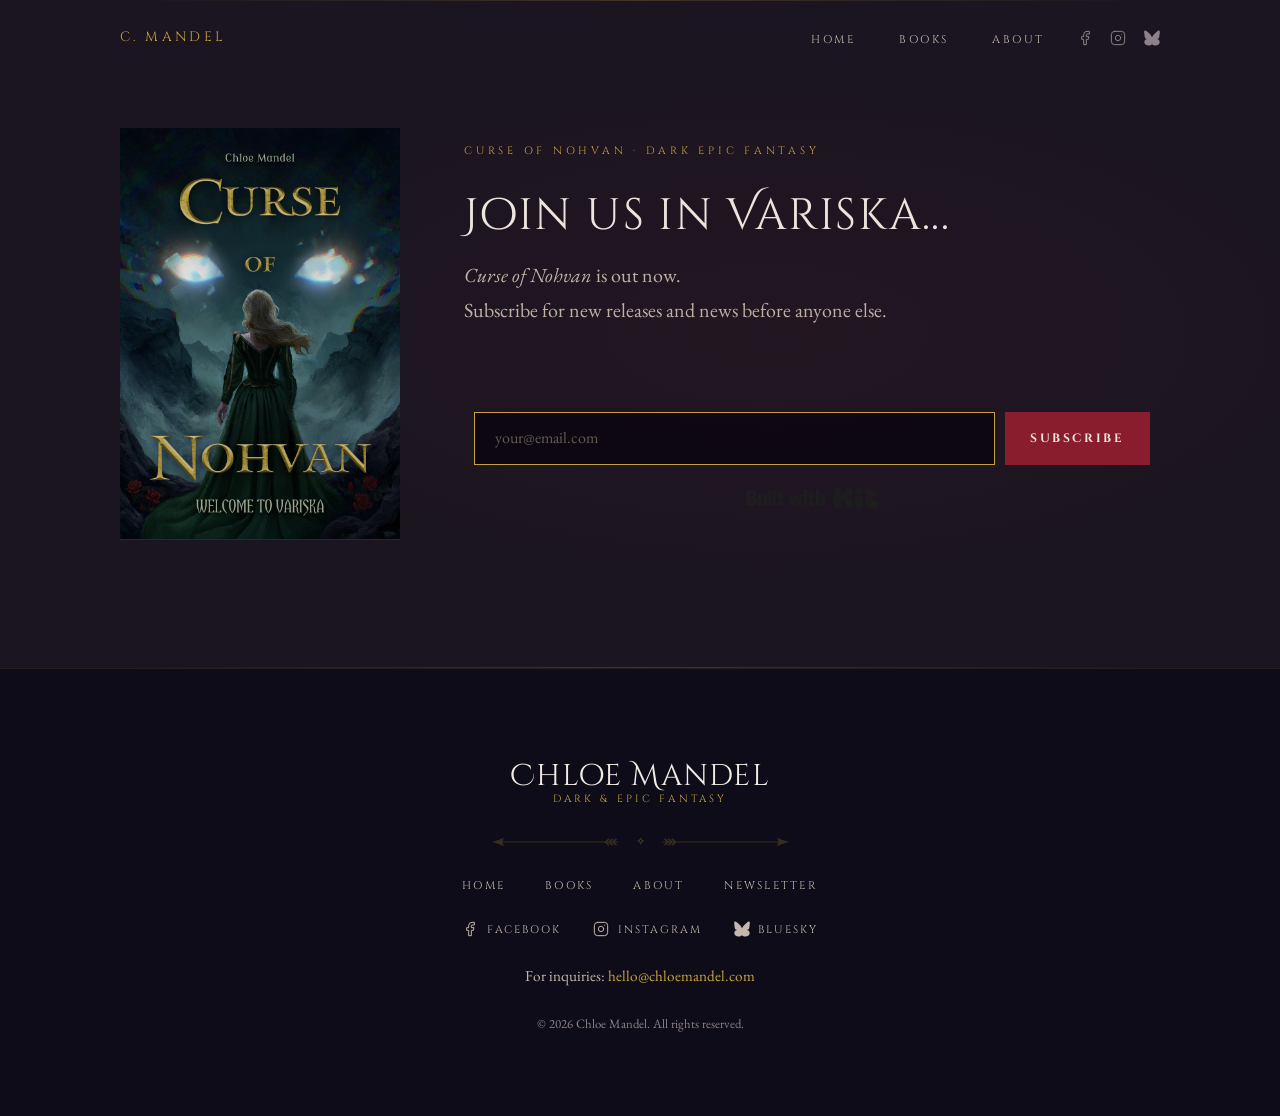
==== commit d455d753: "Update release and links" ====
--- a/newsletter/index.html
+++ b/newsletter/index.html
@@ -6,7 +6,7 @@
 
   <!-- ── Primary meta ───────────────────────────────────────── -->
   <title>Join the Newsletter — Chloe Mandel</title>
-  <meta name="description" content="Be the first to hear about Chloe Mandel's dark epic fantasy debut, Curse of Nohvan — cover reveals, release dates and updates from beyond the mists.">
+  <meta name="description" content="Be the first to hear about Chloe Mandel's dark epic fantasy debut, Curse of Nohvan — cover reveals, new releases and updates from beyond the mists.">
   <meta name="author" content="Chloe Mandel">
   <meta name="theme-color" content="#c9a53f" />
   <link rel="manifest" href="/manifest.json">
@@ -22,13 +22,13 @@
   <meta property="og:type"        content="website">
   <meta property="og:site_name"   content="Chloe Mandel">
   <meta property="og:title"       content="Join the Newsletter — Chloe Mandel">
-  <meta property="og:description" content="Be the first to hear about Chloe Mandel's dark epic fantasy debut, Curse of Nohvan — cover reveals, release dates and updates from beyond the mists.">
+  <meta property="og:description" content="Be the first to hear about Chloe Mandel's dark epic fantasy debut, Curse of Nohvan — cover reveals, new releases and updates from beyond the mists.">
   <meta property="og:url"         content="https://chloemandel.com/newsletter">
   <meta property="og:image"        content="https://chloemandel.com/images/og-image.jpg">
   <meta property="og:image:width"  content="1200">
   <meta property="og:image:height" content="630">
   <meta property="og:image:type"   content="image/jpeg">
-  <meta property="og:image:alt" content="Dark epic fantasy teaser graphic for Chloe Mandel's upcoming debut novel, Curse of Nohvan." />
+  <meta property="og:image:alt" content="Dark epic fantasy teaser graphic for Chloe Mandel's debut novel, Curse of Nohvan." />
   <meta property="og:locale" content="en_GB" />
 
   <!-- ── Twitter / X Card (also used by Bluesky for previews) ─ -->
@@ -114,9 +114,9 @@
               <span class="section-eyebrow">Curse of Nohvan &middot; Dark Epic Fantasy</span>
               <h2 class="newsletter-title">Join us in Variska...</h2>
               <p class="newsletter-desc">
-                <em>Curse of Nohvan</em> releases November 2, 2026.
+                <em>Curse of Nohvan</em> is out now.
                 <br />
-                Subscribe for release updates and news before anyone else.
+                Subscribe for new releases and news before anyone else.
               </p>
             </div>
 
--- a/css/style.css
+++ b/css/style.css
@@ -11,6 +11,7 @@
   --dur-fast:    0.2s;
   --dur-med:     0.35s;
   --dur-slow:    0.6s;
+  --body-copy-size: clamp(1.25rem, 1vw, 1.50rem);
 }
 
 /* ─── RESET ──────────────────────────────────────────────── */
@@ -541,6 +542,78 @@
   margin-top: 1.25rem;
 }
 
+/* ─── BUY DIALOG ─────────────────────────────────────────── */
+
+.buy-dialog {
+  margin: auto;
+  width: min(92vw, 26rem);
+  padding: 2.5rem 2rem 2rem;
+  background: var(--bg-surface);
+  color: var(--text);
+  border: 1px solid var(--border-subtle);
+  text-align: center;
+}
+
+.buy-dialog::backdrop {
+  background: var(--bg-void-a92);
+}
+
+.buy-dialog-close {
+  position: absolute;
+  top: 0.5rem;
+  right: 0.75rem;
+  background: none;
+  border: 0;
+  color: var(--text-dim);
+  font-size: 1.75rem;
+  line-height: 1;
+  cursor: pointer;
+}
+
+.buy-dialog-close:hover { color: var(--text); }
+
+.buy-dialog-title {
+  font-family: var(--font-heading);
+  font-size: 1.1rem;
+  font-weight: 500;
+  margin-bottom: 1.5rem;
+}
+
+.buy-dialog-label {
+  font-family: var(--font-heading);
+  font-size: 0.62rem;
+  letter-spacing: 0.3em;
+  text-transform: uppercase;
+  color: var(--gold);
+  margin: 1.25rem 0 0.6rem;
+}
+
+.buy-dialog-list {
+  list-style: none;
+  display: grid;
+  gap: 0.6rem;
+}
+
+.buy-link {
+  display: block;
+  padding: 0.8rem 1rem;
+  font-family: var(--font-heading);
+  font-size: 0.72rem;
+  letter-spacing: 0.22em;
+  text-transform: uppercase;
+  color: var(--text);
+  text-decoration: none;
+  border: 1px solid var(--border-subtle);
+  transition:
+    background var(--dur-med) var(--ease-smooth),
+    border-color var(--dur-med) var(--ease-smooth);
+}
+
+.buy-link:hover {
+  background: var(--gold-dim);
+  border-color: var(--gold);
+}
+
 /* Cover */
 .book-cover {
   aspect-ratio: 87 / 128;
@@ -720,7 +793,7 @@
 
 .book-hook {
   color: var(--text-dim);
-  font-size: clamp(1.25rem, 1vw, 1.50rem);
+  font-size: var(--body-copy-size);
   line-height: 1.65;
   margin-top: 0.25rem;
 }
@@ -736,7 +809,7 @@
 
 .book-blurb p {
   color: var(--text-dim);
-  font-size: clamp(1.25rem, 1vw, 1.50rem);
+  font-size: var(--body-copy-size);
   line-height: 1.7;
   text-align: justify;
 }
@@ -845,7 +918,7 @@
 
 .about-bio p {
   color: var(--text-dim);
-  font-size: clamp(1.25rem, 1vw, 1.50rem);
+  font-size: var(--body-copy-size);
   text-align: justify;
 }
 
@@ -860,6 +933,24 @@
   font-size: clamp(1rem, 1.8vw, 1.2rem);
   color: var(--text-dim);
   line-height: 1.6;
+}
+
+/* ─── ARC READERS ────────────────────────────────────────── */
+
+.arc-content {
+  max-width: 640px;
+  margin: 0 auto;
+  text-align: center;
+  display: flex;
+  flex-direction: column;
+  align-items: center;
+  gap: 1.75rem;
+}
+
+.arc-desc {
+  color: var(--text-dim);
+  font-size: var(--body-copy-size);
+  line-height: 1.75;
 }
 
 /* ─── NEWSLETTER ─────────────────────────────────────────── */
@@ -925,7 +1016,7 @@
 
 .newsletter-desc {
   color: var(--text-dim);
-  font-size: clamp(1.15rem, 1.4vw, 1.20rem);
+  font-size: var(--body-copy-size);
   line-height: 1.75;
 }
 
